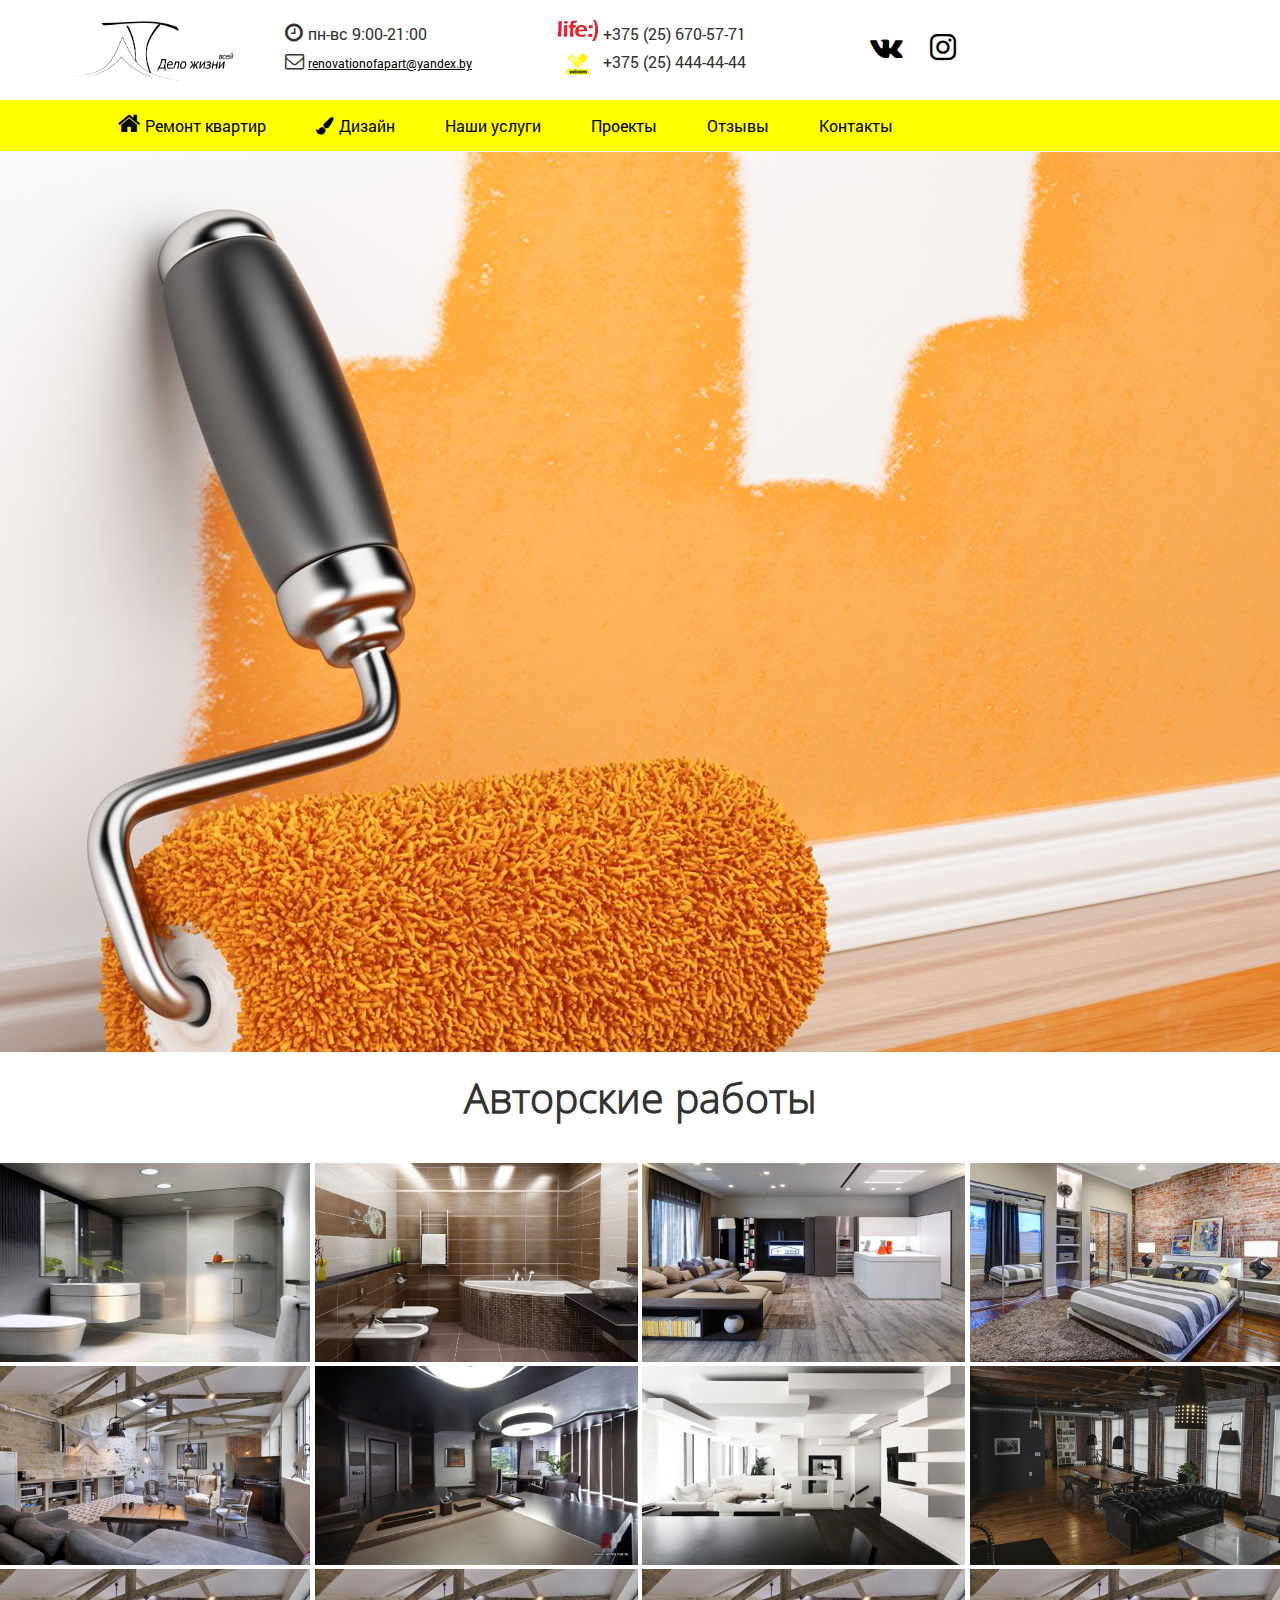
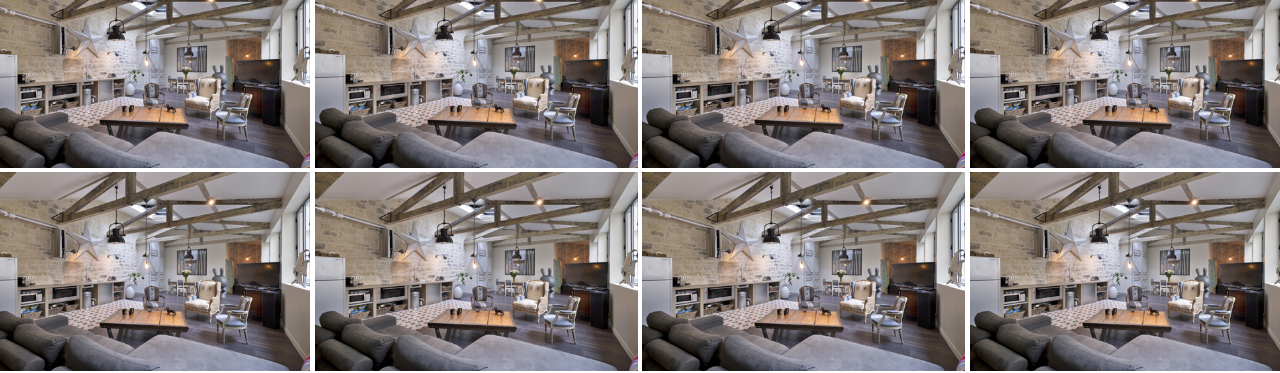
==== design.html @ 2181d7e5 "verst three" ====
<!DOCTYPE html>
<html lang="ru">

<head>

	<meta charset="utf-8">

	<title>Дизайн квартир</title>
	<meta name="description" content="">

	<meta http-equiv="X-UA-Compatible" content="IE=edge">
	<meta name="viewport" content="width=device-width, initial-scale=1, maximum-scale=1">

	<meta property="og:image" content="path/to/image.jpg">
	<link rel="shortcut icon" href="img/favicon/favi.ico" type="image/x-icon">
	<link rel="apple-touch-icon" href="img/favicon/favi-57x57.png">
	<link rel="apple-touch-icon" sizes="72x72" href="img/favicon/favi-72x72.png">
	<link rel="apple-touch-icon" sizes="114x114" href="img/favicon/favi-114x114.png">

	
	<link rel="stylesheet" href="css/main.min.css">

	<!-- Chrome, Firefox OS and Opera -->
	<meta name="theme-color" content="#000">
	<!-- Windows Phone -->
	<meta name="msapplication-navbutton-color" content="#000">
	<!-- iOS Safari -->
	<meta name="apple-mobile-web-app-status-bar-style" content="#000">

</head>

<body class="ishome">

<header class="main-head">
<div class="container">
	<div class="row">
		<div class="inf-line clearfix">
			<div class="col-md-2 col-sm-3 col-xs-4">
				<a href="/" class="logo"><img src="img/logo/Logo_new.png" alt="Ремонт квартир"></a>
			</div>
			<div class="col-md-3">
				<div class="commun">

					<p class="pn"><i class="fa fa-clock-o" aria-hidden="true"></i>пн-вс <span>9:00-21:00</span></p>
					<i class="fa fa-envelope-o" aria-hidden="true"></i>
					<a href="mailto:antonprof2411@yandex.ru" target="_blank" class="shed" title="Написать на электронную почту">renovationofapart@yandex.by</a>
				</div>
			</div>
			<div class="col-md-3">
				<div class="contact">
					<div class="plife">
						<i class="lifenumber"></i>+375 (25) 670-57-71
						<i class="velnumb"></i>+375 (25) 444-44-44
					</div>
					</div>
				</div>
				<div class="col-md-4">
					<div class="social">
					<!--Иконки или виджеты добавить-->
					<a href="https://vk.com/club159273210" rel="nofollow" target="_blank">
						<i class="fa fa-vk" aria-hidden="true"></i>
					</a>
					<a href="https://www.instagram.com/minsk_proekt_news/" rel="nofollow" target="_blank">
						<i class="fa fa-instagram" aria-hidden="true"></i>
					</a>
					
					</div>
				</div>
			</div>
		</div>
	</div>
	<div class="row">
		<div class="col-md-12 col-sm-4">
			<a href="#" class="toggle-mnu hidden-lg"><span></span></a>
			<nav class="main-mnu hidden-md hidden-sm hidden-xs">
				<ul>
					<li class="active"><a href="index.html"><i class="fa fa-home" aria-hidden="true"></i>Ремонт квартир</a></li>
					<li><a href="/"><i class="fa fa-paint-brush" aria-hidden="true"></i>Дизайн</a></li>
					<li><a href="#">Наши услуги</a></li>
					<li><a href="#">Проекты</a></li>
					<li><a href="#">Отзывы</a></li>
					<li><a href="#">Контакты</a></li>
				</ul>
			</nav>
		</div>
		<div class="row">
		<div class="col-xs-12">
			<nav class="main-mnu hidden-mnu hidden-lg clearfix">
				<ul>
					<li class="active"><a href="/"><i class="fa fa-home" aria-hidden="true"></i>Ремонт квартир</a></li>
					<li><a href="#">Дизайн</a></li>
					<li><a href="#">Наши услуги</a></li>
					<li><a href="#">Проекты</a></li>
					<li><a href="#">Отзывы</a></li>
					<li><a href="#">Контакты</a></li>
				</ul>
			</nav>
		</div>
		</div>
		
	</div>
	<div class="row">
		<div class="col-xs-12">
			<div class="bg-fon-design">

			</div>
		</div>
	</div>
	



<section class="s-works">
	
	<div class="container-fluid">
		<div class="row">
			<div class="col-sm-12">
				<h1>Авторские работы</h1>
			</div>
			
			<div class="portfolio-design portfolio clearfix">
				
				<div class="col-lg-3 col-md-3 col-sm-6">
					
					<a href="img/works/modern4.png" class="portfolio-item" title="Интересное решение для ванной комнаты">
						
						<img class="img-responsive portfolio-img" src="img/works/modern-bath.png" alt="123">
						<div class="portfolio-item-content">
							<i class="fa fa-search-plus"></i>
							<h3>Интересное решение</h3>
						</div>
					</a>
				</div>
				<div class="col-lg-3 col-md-3 col-sm-6">
					
					<a href="img/works/remont_vannoi_norespi.png" class="portfolio-item">
						
						<img class="img-responsive portfolio-img" src="img/works/remont_vannoi_komnati.png" alt="123">
						<div class="portfolio-item-content">
							<i class="fa fa-search-plus"></i>
							<h3>Интересное решение</h3>
						</div>
					</a>
				</div>
				<div class="col-lg-3 col-md-3 col-sm-6">
					
					<a href="img/works/remont_komn_noresp.png" class="portfolio-item">
						
						<img class="img-responsive portfolio-img" src="img/works/remont_komn.png" alt="123">
						<div class="portfolio-item-content">
							<i class="fa fa-search-plus"></i>
							<h3>Интересное решение</h3>
						</div>
					</a>
				</div>
				<div class="col-lg-3 col-md-3 col-sm-6">
					
					<a href="img/works/modern-bedroom_noresp.png" class="portfolio-item">
						
						<img class="img-responsive portfolio-img" src="img/works/modern-bedroom.png" alt="123">
						<div class="portfolio-item-content">
							<i class="fa fa-search-plus"></i>
							<h3>Интересное решение</h3>
						</div>
					</a>
				</div>
				<div class="col-lg-3 col-md-3 col-sm-4">
					
					<a href="img/works/paris_loft_19_noresp.png" class="portfolio-item">
						
						<img class="img-responsive portfolio-img" src="img/works/paris_loft_19.png" alt="123">
						<div class="portfolio-item-content">
							<i class="fa fa-search-plus"></i>
							<h3>Интересное решение</h3>
						</div>
					</a>
				</div>
				<div class="col-lg-3 col-md-3 col-sm-4">
					
					<a href="img/works/13659704002499_w800h500_noresp.png" class="portfolio-item">
						
						<img class="img-responsive portfolio-img" src="img/works/13659704002499_w800h500.png" alt="123">
						<div class="portfolio-item-content">
							<i class="fa fa-search-plus"></i>
							<h3>Интересное решение</h3>
						</div>
					</a>
				</div>
				<div class="col-lg-3 col-md-3 col-sm-4">
					
					<a href="img/works/cvet-v-interere-18_noresp.png" class="portfolio-item">
						
						<img class="img-responsive portfolio-img" src="img/works/cvet-v-interere-18.png" alt="123">
						<div class="portfolio-item-content">
							<i class="fa fa-search-plus"></i>
							<h3>Интересное решение</h3>
						</div>
					</a>
				</div>
				<div class="col-lg-3 col-md-3 col-sm-4">
					
					<a href="img/works/tumblr_nlrlqjEb1t1uqgbzzo1_1280.png" class="portfolio-item">
						
						<img class="img-responsive portfolio-img" src="img/works/tumblr_nlrlqjEb1t1uqgbzzo1_1280_resp.png" alt="123">
						<div class="portfolio-item-content">
							<i class="fa fa-search-plus"></i>
							<h3>Интересное решение</h3>
						</div>
					</a>
				</div>
				<div class="col-lg-3 col-md-3 col-sm-4">
					
					<a href="img/works/PzCjIq1QKOI_noresp.png" class="portfolio-item">
						
						<img class="img-responsive portfolio-img" src="img/works/paris_loft_19.png" alt="123">
						<div class="portfolio-item-content">
							<i class="fa fa-search-plus"></i>
							<h3>Интересное решение</h3>
						</div>
					</a>
				</div>
				<div class="col-lg-3 col-md-3 col-sm-4">
					
					<a href="img/works/PzCjIq1QKOI_noresp.png" class="portfolio-item">
						
						<img class="img-responsive portfolio-img" src="img/works/paris_loft_19.png" alt="123">
						<div class="portfolio-item-content">
							<i class="fa fa-search-plus"></i>
							<h3>Интересное решение</h3>
						</div>
					</a>
				</div>
				<div class="col-lg-3 col-md-3 col-sm-4">
					
					<a href="img/works/PzCjIq1QKOI_noresp.png" class="portfolio-item">
						
						<img class="img-responsive portfolio-img" src="img/works/paris_loft_19.png" alt="123">
						<div class="portfolio-item-content">
							<i class="fa fa-search-plus"></i>
							<h3>Интересное решение</h3>
						</div>
					</a>
				</div>
				<div class="col-lg-3 col-md-3 col-sm-4">
					
					<a href="img/works/PzCjIq1QKOI_noresp.png" class="portfolio-item">
						
						<img class="img-responsive portfolio-img" src="img/works/paris_loft_19.png" alt="123">
						<div class="portfolio-item-content">
							<i class="fa fa-search-plus"></i>
							<h3>Интересное решение</h3>
						</div>
					</a>
				</div>
				<div class="col-lg-3 col-md-3 col-sm-4">
					
					<a href="img/works/PzCjIq1QKOI_noresp.png" class="portfolio-item">
						
						<img class="img-responsive portfolio-img" src="img/works/paris_loft_19.png" alt="123">
						<div class="portfolio-item-content">
							<i class="fa fa-search-plus"></i>
							<h3>Интересное решение</h3>
						</div>
					</a>
				</div>
				<div class="col-lg-3 col-md-3 col-sm-4">
					
					<a href="img/works/PzCjIq1QKOI_noresp.png" class="portfolio-item">
						
						<img class="img-responsive portfolio-img" src="img/works/paris_loft_19.png" alt="123">
						<div class="portfolio-item-content">
							<i class="fa fa-search-plus"></i>
							<h3>Интересное решение</h3>
						</div>
					</a>
				</div>
				<div class="col-lg-3 col-md-3 col-sm-4">
					
					<a href="img/works/PzCjIq1QKOI_noresp.png" class="portfolio-item">
						
						<img class="img-responsive portfolio-img" src="img/works/paris_loft_19.png" alt="123">
						<div class="portfolio-item-content">
							<i class="fa fa-search-plus"></i>
							<h3>Интересное решение</h3>
						</div>
					</a>
				</div>
				<div class="col-lg-3 col-md-3 col-sm-4">
					
					<a href="img/works/PzCjIq1QKOI_noresp.png" class="portfolio-item">
						
						<img class="img-responsive portfolio-img" src="img/works/paris_loft_19.png" alt="123">
						<div class="portfolio-item-content">
							<i class="fa fa-search-plus"></i>
							<h3>Интересное решение</h3>
						</div>
					</a>
				</div>

			</div>

			

		</div>
	</div>
</section>





<script src="js/scripts.min.js"></script>

</body>
</html>
---- css/main.min.css ----
@font-face{font-family:robotoReqular;font-style:normal;font-weight:400;src:url(../fonts/RobotoRegular/RobotoRegular.eot?#iefix) format("embedded-opentype"),url(../fonts/RobotoRegular/RobotoRegular.woff) format("woff"),url(../fonts/RobotoRegular/RobotoRegular.ttf) format("truetype")}@font-face{font-family:roboto;font-style:normal;font-weight:700;src:url(../fonts/RobotoBold/RobotoBold.eot?#iefix) format("embedded-opentype"),url(../fonts/RobotoBold/RobotoBold.woff) format("woff"),url(../fonts/RobotoBold/RobotoBold.ttf) format("truetype")}@font-face{font-family:Exo2Bold;font-style:normal;font-weight:400;src:url(../fonts/Exo2Bold/Exo2Bold.eot?#iefix) format("embedded-opentype"),url(../fonts/Exo2Bold/Exo2Bold.woff) format("woff"),url(../fonts/Exo2Bold/Exo2Bold.ttf) format("truetype")}@font-face{font-family:OpenSansBold;font-style:normal;font-weight:400;src:url(../fonts/OpenSansBold/OpenSansBold.eot?#iefix) format("embedded-opentype"),url(../fonts/OpenSansBold/OpenSansBold.woff) format("woff"),url(../fonts/OpenSansBold/OpenSansBold.ttf) format("truetype")}@font-face{font-family:OpenSansLight;font-style:normal;font-weight:400;src:url(../fonts/OpenSansLight/OpenSansLight.eot?#iefix) format("embedded-opentype"),url(../fonts/OpenSansLight/OpenSansLight.woff) format("woff"),url(../fonts/OpenSansLight/OpenSansLight.ttf) format("truetype")}@font-face{font-family:OpenSansRegular;font-style:normal;font-weight:400;src:url(../fonts/OpenSansRegular/OpenSansRegular.eot?#iefix) format("embedded-opentype"),url(../fonts/OpenSansRegular/OpenSansRegular.woff) format("woff"),url(../fonts/OpenSansRegular/OpenSansRegular.ttf) format("truetype")}@font-face{font-family:OpenSansSemiBold;font-style:normal;font-weight:400;src:url(../fonts/OpenSansSemiBold/OpenSansSemiBold.eot?#iefix) format("embedded-opentype"),url(../fonts/OpenSansSemiBold/OpenSansSemiBold.woff) format("woff"),url(../fonts/OpenSansSemiBold/OpenSansSemiBold.ttf) format("truetype")}@font-face{font-family:fontawesome;font-style:normal;font-weight:400;src:url(../fonts/fontawesome/fontawesome-webfont.eot?#iefix) format("embedded-opentype"),url(../fonts/fontawesome/fontawesome-webfont.woff2) format("woff2"),url(../fonts/fontawesome/fontawesome-webfont.woff) format("woff"),url(../fonts/fontawesome/fontawesome-webfont.ttf) format("truetype"),url(../fonts/fontawesome/fontawesome-webfont.svg#fontawesome) format("svg")}html{font-family:sans-serif;-ms-text-size-adjust:100%;-webkit-text-size-adjust:100%}body{margin:0}article,aside,details,figcaption,figure,footer,header,hgroup,main,menu,nav,section,summary{display:block}audio,canvas,progress,video{display:inline-block;vertical-align:baseline}audio:not([controls]){display:none;height:0}[hidden],template{display:none}a{background-color:transparent}a:active,a:hover{outline:0}abbr[title]{border-bottom:1px dotted}b,strong{font-weight:700}dfn{font-style:italic}h1{font-size:2em;margin:.67em 0}mark{background:#ff0;color:#000}small{font-size:80%}sub,sup{font-size:75%;line-height:0;position:relative;vertical-align:baseline}sup{top:-.5em}sub{bottom:-.25em}img{border:0}svg:not(:root){overflow:hidden}figure{margin:1em 40px}hr{-webkit-box-sizing:content-box;box-sizing:content-box;height:0}pre{overflow:auto}code,kbd,pre,samp{font-family:monospace,monospace;font-size:1em}button,input,optgroup,select,textarea{color:inherit;font:inherit;margin:0}button{overflow:visible}button,select{text-transform:none}button,html input[type=button],input[type=reset],input[type=submit]{-webkit-appearance:button;cursor:pointer}button[disabled],html input[disabled]{cursor:default}button::-moz-focus-inner,input::-moz-focus-inner{border:0;padding:0}input{line-height:normal}input[type=checkbox],input[type=radio]{-webkit-box-sizing:border-box;box-sizing:border-box;padding:0}input[type=number]::-webkit-inner-spin-button,input[type=number]::-webkit-outer-spin-button{height:auto}input[type=search]{-webkit-appearance:textfield;-webkit-box-sizing:content-box;box-sizing:content-box}input[type=search]::-webkit-search-cancel-button,input[type=search]::-webkit-search-decoration{-webkit-appearance:none}fieldset{border:1px solid silver;margin:0 2px;padding:.35em .625em .75em}legend{border:0;padding:0}textarea{overflow:auto}optgroup{font-weight:700}table{border-collapse:collapse;border-spacing:0}td,th{padding:0}*{-webkit-box-sizing:border-box;box-sizing:border-box}:after,:before{-webkit-box-sizing:border-box;box-sizing:border-box}html{font-size:10px;-webkit-tap-highlight-color:transparent}body{font-family:"Helvetica Neue",Helvetica,Arial,sans-serif;font-size:14px;line-height:1.42857143;color:#333;background-color:#fff}button,input,select,textarea{font-family:inherit;font-size:inherit;line-height:inherit}a{color:#337ab7;text-decoration:none}a:focus,a:hover{color:#23527c;text-decoration:underline}a:focus{outline:5px auto -webkit-focus-ring-color;outline-offset:-2px}figure{margin:0}img{vertical-align:middle}.img-responsive{display:block;max-width:100%;height:auto}.img-rounded{-webkit-border-radius:6px;border-radius:6px}.img-thumbnail{padding:4px;line-height:1.42857143;background-color:#fff;border:1px solid #ddd;-webkit-border-radius:4px;border-radius:4px;-webkit-transition:all .2s ease-in-out;-o-transition:all .2s ease-in-out;transition:all .2s ease-in-out;display:inline-block;max-width:100%;height:auto}.img-circle{-webkit-border-radius:50%;border-radius:50%}hr{margin-top:20px;margin-bottom:20px;border:0;border-top:1px solid #eee}.sr-only{position:absolute;width:1px;height:1px;margin:-1px;padding:0;overflow:hidden;clip:rect(0,0,0,0);border:0}.sr-only-focusable:active,.sr-only-focusable:focus{position:static;width:auto;height:auto;margin:0;overflow:visible;clip:auto}[role=button]{cursor:pointer}.container{margin-right:auto;margin-left:auto;padding-left:15px;padding-right:15px}@media (min-width:768px){.container{width:750px}}@media (min-width:992px){.container{width:970px}}@media (min-width:1200px){.container{width:1170px}}.container-fluid{margin-right:auto;margin-left:auto;padding-left:15px;padding-right:15px}.row{margin-left:-15px;margin-right:-15px}.col-lg-1,.col-lg-10,.col-lg-11,.col-lg-12,.col-lg-2,.col-lg-3,.col-lg-4,.col-lg-5,.col-lg-6,.col-lg-7,.col-lg-8,.col-lg-9,.col-md-1,.col-md-10,.col-md-11,.col-md-12,.col-md-2,.col-md-3,.col-md-4,.col-md-5,.col-md-6,.col-md-7,.col-md-8,.col-md-9,.col-sm-1,.col-sm-10,.col-sm-11,.col-sm-12,.col-sm-2,.col-sm-3,.col-sm-4,.col-sm-5,.col-sm-6,.col-sm-7,.col-sm-8,.col-sm-9,.col-xs-1,.col-xs-10,.col-xs-11,.col-xs-12,.col-xs-2,.col-xs-3,.col-xs-4,.col-xs-5,.col-xs-6,.col-xs-7,.col-xs-8,.col-xs-9{position:relative;min-height:1px;padding-left:15px;padding-right:15px}.col-xs-1,.col-xs-10,.col-xs-11,.col-xs-12,.col-xs-2,.col-xs-3,.col-xs-4,.col-xs-5,.col-xs-6,.col-xs-7,.col-xs-8,.col-xs-9{float:left}.col-xs-12{width:100%}.col-xs-11{width:91.66666667%}.col-xs-10{width:83.33333333%}.col-xs-9{width:75%}.col-xs-8{width:66.66666667%}.col-xs-7{width:58.33333333%}.col-xs-6{width:50%}.col-xs-5{width:41.66666667%}.col-xs-4{width:33.33333333%}.col-xs-3{width:25%}.col-xs-2{width:16.66666667%}.col-xs-1{width:8.33333333%}.col-xs-pull-12{right:100%}.col-xs-pull-11{right:91.66666667%}.col-xs-pull-10{right:83.33333333%}.col-xs-pull-9{right:75%}.col-xs-pull-8{right:66.66666667%}.col-xs-pull-7{right:58.33333333%}.col-xs-pull-6{right:50%}.col-xs-pull-5{right:41.66666667%}.col-xs-pull-4{right:33.33333333%}.col-xs-pull-3{right:25%}.col-xs-pull-2{right:16.66666667%}.col-xs-pull-1{right:8.33333333%}.col-xs-pull-0{right:auto}.col-xs-push-12{left:100%}.col-xs-push-11{left:91.66666667%}.col-xs-push-10{left:83.33333333%}.col-xs-push-9{left:75%}.col-xs-push-8{left:66.66666667%}.col-xs-push-7{left:58.33333333%}.col-xs-push-6{left:50%}.col-xs-push-5{left:41.66666667%}.col-xs-push-4{left:33.33333333%}.col-xs-push-3{left:25%}.col-xs-push-2{left:16.66666667%}.col-xs-push-1{left:8.33333333%}.col-xs-push-0{left:auto}.col-xs-offset-12{margin-left:100%}.col-xs-offset-11{margin-left:91.66666667%}.col-xs-offset-10{margin-left:83.33333333%}.col-xs-offset-9{margin-left:75%}.col-xs-offset-8{margin-left:66.66666667%}.col-xs-offset-7{margin-left:58.33333333%}.col-xs-offset-6{margin-left:50%}.col-xs-offset-5{margin-left:41.66666667%}.col-xs-offset-4{margin-left:33.33333333%}.col-xs-offset-3{margin-left:25%}.col-xs-offset-2{margin-left:16.66666667%}.col-xs-offset-1{margin-left:8.33333333%}.col-xs-offset-0{margin-left:0}@media (min-width:768px){.col-sm-1,.col-sm-10,.col-sm-11,.col-sm-12,.col-sm-2,.col-sm-3,.col-sm-4,.col-sm-5,.col-sm-6,.col-sm-7,.col-sm-8,.col-sm-9{float:left}.col-sm-12{width:100%}.col-sm-11{width:91.66666667%}.col-sm-10{width:83.33333333%}.col-sm-9{width:75%}.col-sm-8{width:66.66666667%}.col-sm-7{width:58.33333333%}.col-sm-6{width:50%}.col-sm-5{width:41.66666667%}.col-sm-4{width:33.33333333%}.col-sm-3{width:25%}.col-sm-2{width:16.66666667%}.col-sm-1{width:8.33333333%}.col-sm-pull-12{right:100%}.col-sm-pull-11{right:91.66666667%}.col-sm-pull-10{right:83.33333333%}.col-sm-pull-9{right:75%}.col-sm-pull-8{right:66.66666667%}.col-sm-pull-7{right:58.33333333%}.col-sm-pull-6{right:50%}.col-sm-pull-5{right:41.66666667%}.col-sm-pull-4{right:33.33333333%}.col-sm-pull-3{right:25%}.col-sm-pull-2{right:16.66666667%}.col-sm-pull-1{right:8.33333333%}.col-sm-pull-0{right:auto}.col-sm-push-12{left:100%}.col-sm-push-11{left:91.66666667%}.col-sm-push-10{left:83.33333333%}.col-sm-push-9{left:75%}.col-sm-push-8{left:66.66666667%}.col-sm-push-7{left:58.33333333%}.col-sm-push-6{left:50%}.col-sm-push-5{left:41.66666667%}.col-sm-push-4{left:33.33333333%}.col-sm-push-3{left:25%}.col-sm-push-2{left:16.66666667%}.col-sm-push-1{left:8.33333333%}.col-sm-push-0{left:auto}.col-sm-offset-12{margin-left:100%}.col-sm-offset-11{margin-left:91.66666667%}.col-sm-offset-10{margin-left:83.33333333%}.col-sm-offset-9{margin-left:75%}.col-sm-offset-8{margin-left:66.66666667%}.col-sm-offset-7{margin-left:58.33333333%}.col-sm-offset-6{margin-left:50%}.col-sm-offset-5{margin-left:41.66666667%}.col-sm-offset-4{margin-left:33.33333333%}.col-sm-offset-3{margin-left:25%}.col-sm-offset-2{margin-left:16.66666667%}.col-sm-offset-1{margin-left:8.33333333%}.col-sm-offset-0{margin-left:0}}@media (min-width:992px){.col-md-1,.col-md-10,.col-md-11,.col-md-12,.col-md-2,.col-md-3,.col-md-4,.col-md-5,.col-md-6,.col-md-7,.col-md-8,.col-md-9{float:left}.col-md-12{width:100%}.col-md-11{width:91.66666667%}.col-md-10{width:83.33333333%}.col-md-9{width:75%}.col-md-8{width:66.66666667%}.col-md-7{width:58.33333333%}.col-md-6{width:50%}.col-md-5{width:41.66666667%}.col-md-4{width:33.33333333%}.col-md-3{width:25%}.col-md-2{width:16.66666667%}.col-md-1{width:8.33333333%}.col-md-pull-12{right:100%}.col-md-pull-11{right:91.66666667%}.col-md-pull-10{right:83.33333333%}.col-md-pull-9{right:75%}.col-md-pull-8{right:66.66666667%}.col-md-pull-7{right:58.33333333%}.col-md-pull-6{right:50%}.col-md-pull-5{right:41.66666667%}.col-md-pull-4{right:33.33333333%}.col-md-pull-3{right:25%}.col-md-pull-2{right:16.66666667%}.col-md-pull-1{right:8.33333333%}.col-md-pull-0{right:auto}.col-md-push-12{left:100%}.col-md-push-11{left:91.66666667%}.col-md-push-10{left:83.33333333%}.col-md-push-9{left:75%}.col-md-push-8{left:66.66666667%}.col-md-push-7{left:58.33333333%}.col-md-push-6{left:50%}.col-md-push-5{left:41.66666667%}.col-md-push-4{left:33.33333333%}.col-md-push-3{left:25%}.col-md-push-2{left:16.66666667%}.col-md-push-1{left:8.33333333%}.col-md-push-0{left:auto}.col-md-offset-12{margin-left:100%}.col-md-offset-11{margin-left:91.66666667%}.col-md-offset-10{margin-left:83.33333333%}.col-md-offset-9{margin-left:75%}.col-md-offset-8{margin-left:66.66666667%}.col-md-offset-7{margin-left:58.33333333%}.col-md-offset-6{margin-left:50%}.col-md-offset-5{margin-left:41.66666667%}.col-md-offset-4{margin-left:33.33333333%}.col-md-offset-3{margin-left:25%}.col-md-offset-2{margin-left:16.66666667%}.col-md-offset-1{margin-left:8.33333333%}.col-md-offset-0{margin-left:0}}@media (min-width:1200px){.col-lg-1,.col-lg-10,.col-lg-11,.col-lg-12,.col-lg-2,.col-lg-3,.col-lg-4,.col-lg-5,.col-lg-6,.col-lg-7,.col-lg-8,.col-lg-9{float:left}.col-lg-12{width:100%}.col-lg-11{width:91.66666667%}.col-lg-10{width:83.33333333%}.col-lg-9{width:75%}.col-lg-8{width:66.66666667%}.col-lg-7{width:58.33333333%}.col-lg-6{width:50%}.col-lg-5{width:41.66666667%}.col-lg-4{width:33.33333333%}.col-lg-3{width:25%}.col-lg-2{width:16.66666667%}.col-lg-1{width:8.33333333%}.col-lg-pull-12{right:100%}.col-lg-pull-11{right:91.66666667%}.col-lg-pull-10{right:83.33333333%}.col-lg-pull-9{right:75%}.col-lg-pull-8{right:66.66666667%}.col-lg-pull-7{right:58.33333333%}.col-lg-pull-6{right:50%}.col-lg-pull-5{right:41.66666667%}.col-lg-pull-4{right:33.33333333%}.col-lg-pull-3{right:25%}.col-lg-pull-2{right:16.66666667%}.col-lg-pull-1{right:8.33333333%}.col-lg-pull-0{right:auto}.col-lg-push-12{left:100%}.col-lg-push-11{left:91.66666667%}.col-lg-push-10{left:83.33333333%}.col-lg-push-9{left:75%}.col-lg-push-8{left:66.66666667%}.col-lg-push-7{left:58.33333333%}.col-lg-push-6{left:50%}.col-lg-push-5{left:41.66666667%}.col-lg-push-4{left:33.33333333%}.col-lg-push-3{left:25%}.col-lg-push-2{left:16.66666667%}.col-lg-push-1{left:8.33333333%}.col-lg-push-0{left:auto}.col-lg-offset-12{margin-left:100%}.col-lg-offset-11{margin-left:91.66666667%}.col-lg-offset-10{margin-left:83.33333333%}.col-lg-offset-9{margin-left:75%}.col-lg-offset-8{margin-left:66.66666667%}.col-lg-offset-7{margin-left:58.33333333%}.col-lg-offset-6{margin-left:50%}.col-lg-offset-5{margin-left:41.66666667%}.col-lg-offset-4{margin-left:33.33333333%}.col-lg-offset-3{margin-left:25%}.col-lg-offset-2{margin-left:16.66666667%}.col-lg-offset-1{margin-left:8.33333333%}.col-lg-offset-0{margin-left:0}}.clearfix:after,.clearfix:before,.container-fluid:after,.container-fluid:before,.container:after,.container:before,.row:after,.row:before{content:" ";display:table}.clearfix:after,.container-fluid:after,.container:after,.row:after{clear:both}.center-block{display:block;margin-left:auto;margin-right:auto}.pull-right{float:right!important}.pull-left{float:left!important}.hide{display:none!important}.show{display:block!important}.invisible{visibility:hidden}.text-hide{font:0/0 a;color:transparent;text-shadow:none;background-color:transparent;border:0}.hidden{display:none!important}.affix{position:fixed}@-ms-viewport{width:device-width}.visible-lg,.visible-md,.visible-sm,.visible-xs{display:none!important}.visible-lg-block,.visible-lg-inline,.visible-lg-inline-block,.visible-md-block,.visible-md-inline,.visible-md-inline-block,.visible-sm-block,.visible-sm-inline,.visible-sm-inline-block,.visible-xs-block,.visible-xs-inline,.visible-xs-inline-block{display:none!important}@media (max-width:767px){.visible-xs{display:block!important}table.visible-xs{display:table!important}tr.visible-xs{display:table-row!important}td.visible-xs,th.visible-xs{display:table-cell!important}}@media (max-width:767px){.visible-xs-block{display:block!important}}@media (max-width:767px){.visible-xs-inline{display:inline!important}}@media (max-width:767px){.visible-xs-inline-block{display:inline-block!important}}@media (min-width:768px) and (max-width:991px){.visible-sm{display:block!important}table.visible-sm{display:table!important}tr.visible-sm{display:table-row!important}td.visible-sm,th.visible-sm{display:table-cell!important}}@media (min-width:768px) and (max-width:991px){.visible-sm-block{display:block!important}}@media (min-width:768px) and (max-width:991px){.visible-sm-inline{display:inline!important}}@media (min-width:768px) and (max-width:991px){.visible-sm-inline-block{display:inline-block!important}}@media (min-width:992px) and (max-width:1199px){.visible-md{display:block!important}table.visible-md{display:table!important}tr.visible-md{display:table-row!important}td.visible-md,th.visible-md{display:table-cell!important}}@media (min-width:992px) and (max-width:1199px){.visible-md-block{display:block!important}}@media (min-width:992px) and (max-width:1199px){.visible-md-inline{display:inline!important}}@media (min-width:992px) and (max-width:1199px){.visible-md-inline-block{display:inline-block!important}}@media (min-width:1200px){.visible-lg{display:block!important}table.visible-lg{display:table!important}tr.visible-lg{display:table-row!important}td.visible-lg,th.visible-lg{display:table-cell!important}}@media (min-width:1200px){.visible-lg-block{display:block!important}}@media (min-width:1200px){.visible-lg-inline{display:inline!important}}@media (min-width:1200px){.visible-lg-inline-block{display:inline-block!important}}@media (max-width:767px){.hidden-xs{display:none!important}}@media (min-width:768px) and (max-width:991px){.hidden-sm{display:none!important}}@media (min-width:992px) and (max-width:1199px){.hidden-md{display:none!important}}@media (min-width:1200px){.hidden-lg{display:none!important}}.visible-print{display:none!important}@media print{.visible-print{display:block!important}table.visible-print{display:table!important}tr.visible-print{display:table-row!important}td.visible-print,th.visible-print{display:table-cell!important}}.visible-print-block{display:none!important}@media print{.visible-print-block{display:block!important}}.visible-print-inline{display:none!important}@media print{.visible-print-inline{display:inline!important}}.visible-print-inline-block{display:none!important}@media print{.visible-print-inline-block{display:inline-block!important}}@media print{.hidden-print{display:none!important}}@font-face{font-family:FontAwesome;src:url(/fonts/fontawesome/fontawesome-webfont.eot?v=4.7.0);src:url(/fonts/fontawesome/fontawesome-webfont.eot?#iefix&v=4.7.0) format("embedded-opentype"),url(/fonts/fontawesome/fontawesome-webfont.woff2?v=4.7.0) format("woff2"),url(/fonts/fontawesome/fontawesome-webfont.woff?v=4.7.0) format("woff"),url(/fonts/fontawesome/fontawesome-webfont.ttf?v=4.7.0) format("truetype"),url(/fonts/fontawesome/fontawesome-webfont.svg?v=4.7.0#fontawesomeregular) format("svg");font-weight:400;font-style:normal}.fa{display:inline-block;font:normal normal normal 14px/1 FontAwesome;font-size:inherit;text-rendering:auto;-webkit-font-smoothing:antialiased;-moz-osx-font-smoothing:grayscale}.fa-lg{font-size:1.33333333em;line-height:.75em;vertical-align:-15%}.fa-2x{font-size:2em}.fa-3x{font-size:3em}.fa-4x{font-size:4em}.fa-5x{font-size:5em}.fa-fw{width:1.28571429em;text-align:center}.fa-ul{padding-left:0;margin-left:2.14285714em;list-style-type:none}.fa-ul>li{position:relative}.fa-li{position:absolute;left:-2.14285714em;width:2.14285714em;top:.14285714em;text-align:center}.fa-li.fa-lg{left:-1.85714286em}.fa-border{padding:.2em .25em .15em;border:solid .08em #eee;-webkit-border-radius:.1em;border-radius:.1em}.fa-pull-left{float:left}.fa-pull-right{float:right}.fa.fa-pull-left{margin-right:.3em}.fa.fa-pull-right{margin-left:.3em}.pull-right{float:right}.pull-left{float:left}.fa.pull-left{margin-right:.3em}.fa.pull-right{margin-left:.3em}.fa-spin{-webkit-animation:fa-spin 2s infinite linear;animation:fa-spin 2s infinite linear}.fa-pulse{-webkit-animation:fa-spin 1s infinite steps(8);animation:fa-spin 1s infinite steps(8)}@-webkit-keyframes fa-spin{0%{-webkit-transform:rotate(0);transform:rotate(0)}100%{-webkit-transform:rotate(359deg);transform:rotate(359deg)}}@keyframes fa-spin{0%{-webkit-transform:rotate(0);transform:rotate(0)}100%{-webkit-transform:rotate(359deg);transform:rotate(359deg)}}.fa-rotate-90{-webkit-transform:rotate(90deg);-ms-transform:rotate(90deg);transform:rotate(90deg)}.fa-rotate-180{-webkit-transform:rotate(180deg);-ms-transform:rotate(180deg);transform:rotate(180deg)}.fa-rotate-270{-webkit-transform:rotate(270deg);-ms-transform:rotate(270deg);transform:rotate(270deg)}.fa-flip-horizontal{-webkit-transform:scale(-1,1);-ms-transform:scale(-1,1);transform:scale(-1,1)}.fa-flip-vertical{-webkit-transform:scale(1,-1);-ms-transform:scale(1,-1);transform:scale(1,-1)}:root .fa-flip-horizontal,:root .fa-flip-vertical,:root .fa-rotate-180,:root .fa-rotate-270,:root .fa-rotate-90{-webkit-filter:none;filter:none}.fa-stack{position:relative;display:inline-block;width:2em;height:2em;line-height:2em;vertical-align:middle}.fa-stack-1x,.fa-stack-2x{position:absolute;left:0;width:100%;text-align:center}.fa-stack-1x{line-height:inherit}.fa-stack-2x{font-size:2em}.fa-inverse{color:#fff}.fa-glass:before{content:"\f000"}.fa-music:before{content:"\f001"}.fa-search:before{content:"\f002"}.fa-envelope-o:before{content:"\f003"}.fa-heart:before{content:"\f004"}.fa-star:before{content:"\f005"}.fa-star-o:before{content:"\f006"}.fa-user:before{content:"\f007"}.fa-film:before{content:"\f008"}.fa-th-large:before{content:"\f009"}.fa-th:before{content:"\f00a"}.fa-th-list:before{content:"\f00b"}.fa-check:before{content:"\f00c"}.fa-close:before,.fa-remove:before,.fa-times:before{content:"\f00d"}.fa-search-plus:before{content:"\f00e"}.fa-search-minus:before{content:"\f010"}.fa-power-off:before{content:"\f011"}.fa-signal:before{content:"\f012"}.fa-cog:before,.fa-gear:before{content:"\f013"}.fa-trash-o:before{content:"\f014"}.fa-home:before{content:"\f015"}.fa-file-o:before{content:"\f016"}.fa-clock-o:before{content:"\f017"}.fa-road:before{content:"\f018"}.fa-download:before{content:"\f019"}.fa-arrow-circle-o-down:before{content:"\f01a"}.fa-arrow-circle-o-up:before{content:"\f01b"}.fa-inbox:before{content:"\f01c"}.fa-play-circle-o:before{content:"\f01d"}.fa-repeat:before,.fa-rotate-right:before{content:"\f01e"}.fa-refresh:before{content:"\f021"}.fa-list-alt:before{content:"\f022"}.fa-lock:before{content:"\f023"}.fa-flag:before{content:"\f024"}.fa-headphones:before{content:"\f025"}.fa-volume-off:before{content:"\f026"}.fa-volume-down:before{content:"\f027"}.fa-volume-up:before{content:"\f028"}.fa-qrcode:before{content:"\f029"}.fa-barcode:before{content:"\f02a"}.fa-tag:before{content:"\f02b"}.fa-tags:before{content:"\f02c"}.fa-book:before{content:"\f02d"}.fa-bookmark:before{content:"\f02e"}.fa-print:before{content:"\f02f"}.fa-camera:before{content:"\f030"}.fa-font:before{content:"\f031"}.fa-bold:before{content:"\f032"}.fa-italic:before{content:"\f033"}.fa-text-height:before{content:"\f034"}.fa-text-width:before{content:"\f035"}.fa-align-left:before{content:"\f036"}.fa-align-center:before{content:"\f037"}.fa-align-right:before{content:"\f038"}.fa-align-justify:before{content:"\f039"}.fa-list:before{content:"\f03a"}.fa-dedent:before,.fa-outdent:before{content:"\f03b"}.fa-indent:before{content:"\f03c"}.fa-video-camera:before{content:"\f03d"}.fa-image:before,.fa-photo:before,.fa-picture-o:before{content:"\f03e"}.fa-pencil:before{content:"\f040"}.fa-map-marker:before{content:"\f041"}.fa-adjust:before{content:"\f042"}.fa-tint:before{content:"\f043"}.fa-edit:before,.fa-pencil-square-o:before{content:"\f044"}.fa-share-square-o:before{content:"\f045"}.fa-check-square-o:before{content:"\f046"}.fa-arrows:before{content:"\f047"}.fa-step-backward:before{content:"\f048"}.fa-fast-backward:before{content:"\f049"}.fa-backward:before{content:"\f04a"}.fa-play:before{content:"\f04b"}.fa-pause:before{content:"\f04c"}.fa-stop:before{content:"\f04d"}.fa-forward:before{content:"\f04e"}.fa-fast-forward:before{content:"\f050"}.fa-step-forward:before{content:"\f051"}.fa-eject:before{content:"\f052"}.fa-chevron-left:before{content:"\f053"}.fa-chevron-right:before{content:"\f054"}.fa-plus-circle:before{content:"\f055"}.fa-minus-circle:before{content:"\f056"}.fa-times-circle:before{content:"\f057"}.fa-check-circle:before{content:"\f058"}.fa-question-circle:before{content:"\f059"}.fa-info-circle:before{content:"\f05a"}.fa-crosshairs:before{content:"\f05b"}.fa-times-circle-o:before{content:"\f05c"}.fa-check-circle-o:before{content:"\f05d"}.fa-ban:before{content:"\f05e"}.fa-arrow-left:before{content:"\f060"}.fa-arrow-right:before{content:"\f061"}.fa-arrow-up:before{content:"\f062"}.fa-arrow-down:before{content:"\f063"}.fa-mail-forward:before,.fa-share:before{content:"\f064"}.fa-expand:before{content:"\f065"}.fa-compress:before{content:"\f066"}.fa-plus:before{content:"\f067"}.fa-minus:before{content:"\f068"}.fa-asterisk:before{content:"\f069"}.fa-exclamation-circle:before{content:"\f06a"}.fa-gift:before{content:"\f06b"}.fa-leaf:before{content:"\f06c"}.fa-fire:before{content:"\f06d"}.fa-eye:before{content:"\f06e"}.fa-eye-slash:before{content:"\f070"}.fa-exclamation-triangle:before,.fa-warning:before{content:"\f071"}.fa-plane:before{content:"\f072"}.fa-calendar:before{content:"\f073"}.fa-random:before{content:"\f074"}.fa-comment:before{content:"\f075"}.fa-magnet:before{content:"\f076"}.fa-chevron-up:before{content:"\f077"}.fa-chevron-down:before{content:"\f078"}.fa-retweet:before{content:"\f079"}.fa-shopping-cart:before{content:"\f07a"}.fa-folder:before{content:"\f07b"}.fa-folder-open:before{content:"\f07c"}.fa-arrows-v:before{content:"\f07d"}.fa-arrows-h:before{content:"\f07e"}.fa-bar-chart-o:before,.fa-bar-chart:before{content:"\f080"}.fa-twitter-square:before{content:"\f081"}.fa-facebook-square:before{content:"\f082"}.fa-camera-retro:before{content:"\f083"}.fa-key:before{content:"\f084"}.fa-cogs:before,.fa-gears:before{content:"\f085"}.fa-comments:before{content:"\f086"}.fa-thumbs-o-up:before{content:"\f087"}.fa-thumbs-o-down:before{content:"\f088"}.fa-star-half:before{content:"\f089"}.fa-heart-o:before{content:"\f08a"}.fa-sign-out:before{content:"\f08b"}.fa-linkedin-square:before{content:"\f08c"}.fa-thumb-tack:before{content:"\f08d"}.fa-external-link:before{content:"\f08e"}.fa-sign-in:before{content:"\f090"}.fa-trophy:before{content:"\f091"}.fa-github-square:before{content:"\f092"}.fa-upload:before{content:"\f093"}.fa-lemon-o:before{content:"\f094"}.fa-phone:before{content:"\f095"}.fa-square-o:before{content:"\f096"}.fa-bookmark-o:before{content:"\f097"}.fa-phone-square:before{content:"\f098"}.fa-twitter:before{content:"\f099"}.fa-facebook-f:before,.fa-facebook:before{content:"\f09a"}.fa-github:before{content:"\f09b"}.fa-unlock:before{content:"\f09c"}.fa-credit-card:before{content:"\f09d"}.fa-feed:before,.fa-rss:before{content:"\f09e"}.fa-hdd-o:before{content:"\f0a0"}.fa-bullhorn:before{content:"\f0a1"}.fa-bell:before{content:"\f0f3"}.fa-certificate:before{content:"\f0a3"}.fa-hand-o-right:before{content:"\f0a4"}.fa-hand-o-left:before{content:"\f0a5"}.fa-hand-o-up:before{content:"\f0a6"}.fa-hand-o-down:before{content:"\f0a7"}.fa-arrow-circle-left:before{content:"\f0a8"}.fa-arrow-circle-right:before{content:"\f0a9"}.fa-arrow-circle-up:before{content:"\f0aa"}.fa-arrow-circle-down:before{content:"\f0ab"}.fa-globe:before{content:"\f0ac"}.fa-wrench:before{content:"\f0ad"}.fa-tasks:before{content:"\f0ae"}.fa-filter:before{content:"\f0b0"}.fa-briefcase:before{content:"\f0b1"}.fa-arrows-alt:before{content:"\f0b2"}.fa-group:before,.fa-users:before{content:"\f0c0"}.fa-chain:before,.fa-link:before{content:"\f0c1"}.fa-cloud:before{content:"\f0c2"}.fa-flask:before{content:"\f0c3"}.fa-cut:before,.fa-scissors:before{content:"\f0c4"}.fa-copy:before,.fa-files-o:before{content:"\f0c5"}.fa-paperclip:before{content:"\f0c6"}.fa-floppy-o:before,.fa-save:before{content:"\f0c7"}.fa-square:before{content:"\f0c8"}.fa-bars:before,.fa-navicon:before,.fa-reorder:before{content:"\f0c9"}.fa-list-ul:before{content:"\f0ca"}.fa-list-ol:before{content:"\f0cb"}.fa-strikethrough:before{content:"\f0cc"}.fa-underline:before{content:"\f0cd"}.fa-table:before{content:"\f0ce"}.fa-magic:before{content:"\f0d0"}.fa-truck:before{content:"\f0d1"}.fa-pinterest:before{content:"\f0d2"}.fa-pinterest-square:before{content:"\f0d3"}.fa-google-plus-square:before{content:"\f0d4"}.fa-google-plus:before{content:"\f0d5"}.fa-money:before{content:"\f0d6"}.fa-caret-down:before{content:"\f0d7"}.fa-caret-up:before{content:"\f0d8"}.fa-caret-left:before{content:"\f0d9"}.fa-caret-right:before{content:"\f0da"}.fa-columns:before{content:"\f0db"}.fa-sort:before,.fa-unsorted:before{content:"\f0dc"}.fa-sort-desc:before,.fa-sort-down:before{content:"\f0dd"}.fa-sort-asc:before,.fa-sort-up:before{content:"\f0de"}.fa-envelope:before{content:"\f0e0"}.fa-linkedin:before{content:"\f0e1"}.fa-rotate-left:before,.fa-undo:before{content:"\f0e2"}.fa-gavel:before,.fa-legal:before{content:"\f0e3"}.fa-dashboard:before,.fa-tachometer:before{content:"\f0e4"}.fa-comment-o:before{content:"\f0e5"}.fa-comments-o:before{content:"\f0e6"}.fa-bolt:before,.fa-flash:before{content:"\f0e7"}.fa-sitemap:before{content:"\f0e8"}.fa-umbrella:before{content:"\f0e9"}.fa-clipboard:before,.fa-paste:before{content:"\f0ea"}.fa-lightbulb-o:before{content:"\f0eb"}.fa-exchange:before{content:"\f0ec"}.fa-cloud-download:before{content:"\f0ed"}.fa-cloud-upload:before{content:"\f0ee"}.fa-user-md:before{content:"\f0f0"}.fa-stethoscope:before{content:"\f0f1"}.fa-suitcase:before{content:"\f0f2"}.fa-bell-o:before{content:"\f0a2"}.fa-coffee:before{content:"\f0f4"}.fa-cutlery:before{content:"\f0f5"}.fa-file-text-o:before{content:"\f0f6"}.fa-building-o:before{content:"\f0f7"}.fa-hospital-o:before{content:"\f0f8"}.fa-ambulance:before{content:"\f0f9"}.fa-medkit:before{content:"\f0fa"}.fa-fighter-jet:before{content:"\f0fb"}.fa-beer:before{content:"\f0fc"}.fa-h-square:before{content:"\f0fd"}.fa-plus-square:before{content:"\f0fe"}.fa-angle-double-left:before{content:"\f100"}.fa-angle-double-right:before{content:"\f101"}.fa-angle-double-up:before{content:"\f102"}.fa-angle-double-down:before{content:"\f103"}.fa-angle-left:before{content:"\f104"}.fa-angle-right:before{content:"\f105"}.fa-angle-up:before{content:"\f106"}.fa-angle-down:before{content:"\f107"}.fa-desktop:before{content:"\f108"}.fa-laptop:before{content:"\f109"}.fa-tablet:before{content:"\f10a"}.fa-mobile-phone:before,.fa-mobile:before{content:"\f10b"}.fa-circle-o:before{content:"\f10c"}.fa-quote-left:before{content:"\f10d"}.fa-quote-right:before{content:"\f10e"}.fa-spinner:before{content:"\f110"}.fa-circle:before{content:"\f111"}.fa-mail-reply:before,.fa-reply:before{content:"\f112"}.fa-github-alt:before{content:"\f113"}.fa-folder-o:before{content:"\f114"}.fa-folder-open-o:before{content:"\f115"}.fa-smile-o:before{content:"\f118"}.fa-frown-o:before{content:"\f119"}.fa-meh-o:before{content:"\f11a"}.fa-gamepad:before{content:"\f11b"}.fa-keyboard-o:before{content:"\f11c"}.fa-flag-o:before{content:"\f11d"}.fa-flag-checkered:before{content:"\f11e"}.fa-terminal:before{content:"\f120"}.fa-code:before{content:"\f121"}.fa-mail-reply-all:before,.fa-reply-all:before{content:"\f122"}.fa-star-half-empty:before,.fa-star-half-full:before,.fa-star-half-o:before{content:"\f123"}.fa-location-arrow:before{content:"\f124"}.fa-crop:before{content:"\f125"}.fa-code-fork:before{content:"\f126"}.fa-chain-broken:before,.fa-unlink:before{content:"\f127"}.fa-question:before{content:"\f128"}.fa-info:before{content:"\f129"}.fa-exclamation:before{content:"\f12a"}.fa-superscript:before{content:"\f12b"}.fa-subscript:before{content:"\f12c"}.fa-eraser:before{content:"\f12d"}.fa-puzzle-piece:before{content:"\f12e"}.fa-microphone:before{content:"\f130"}.fa-microphone-slash:before{content:"\f131"}.fa-shield:before{content:"\f132"}.fa-calendar-o:before{content:"\f133"}.fa-fire-extinguisher:before{content:"\f134"}.fa-rocket:before{content:"\f135"}.fa-maxcdn:before{content:"\f136"}.fa-chevron-circle-left:before{content:"\f137"}.fa-chevron-circle-right:before{content:"\f138"}.fa-chevron-circle-up:before{content:"\f139"}.fa-chevron-circle-down:before{content:"\f13a"}.fa-html5:before{content:"\f13b"}.fa-css3:before{content:"\f13c"}.fa-anchor:before{content:"\f13d"}.fa-unlock-alt:before{content:"\f13e"}.fa-bullseye:before{content:"\f140"}.fa-ellipsis-h:before{content:"\f141"}.fa-ellipsis-v:before{content:"\f142"}.fa-rss-square:before{content:"\f143"}.fa-play-circle:before{content:"\f144"}.fa-ticket:before{content:"\f145"}.fa-minus-square:before{content:"\f146"}.fa-minus-square-o:before{content:"\f147"}.fa-level-up:before{content:"\f148"}.fa-level-down:before{content:"\f149"}.fa-check-square:before{content:"\f14a"}.fa-pencil-square:before{content:"\f14b"}.fa-external-link-square:before{content:"\f14c"}.fa-share-square:before{content:"\f14d"}.fa-compass:before{content:"\f14e"}.fa-caret-square-o-down:before,.fa-toggle-down:before{content:"\f150"}.fa-caret-square-o-up:before,.fa-toggle-up:before{content:"\f151"}.fa-caret-square-o-right:before,.fa-toggle-right:before{content:"\f152"}.fa-eur:before,.fa-euro:before{content:"\f153"}.fa-gbp:before{content:"\f154"}.fa-dollar:before,.fa-usd:before{content:"\f155"}.fa-inr:before,.fa-rupee:before{content:"\f156"}.fa-cny:before,.fa-jpy:before,.fa-rmb:before,.fa-yen:before{content:"\f157"}.fa-rouble:before,.fa-rub:before,.fa-ruble:before{content:"\f158"}.fa-krw:before,.fa-won:before{content:"\f159"}.fa-bitcoin:before,.fa-btc:before{content:"\f15a"}.fa-file:before{content:"\f15b"}.fa-file-text:before{content:"\f15c"}.fa-sort-alpha-asc:before{content:"\f15d"}.fa-sort-alpha-desc:before{content:"\f15e"}.fa-sort-amount-asc:before{content:"\f160"}.fa-sort-amount-desc:before{content:"\f161"}.fa-sort-numeric-asc:before{content:"\f162"}.fa-sort-numeric-desc:before{content:"\f163"}.fa-thumbs-up:before{content:"\f164"}.fa-thumbs-down:before{content:"\f165"}.fa-youtube-square:before{content:"\f166"}.fa-youtube:before{content:"\f167"}.fa-xing:before{content:"\f168"}.fa-xing-square:before{content:"\f169"}.fa-youtube-play:before{content:"\f16a"}.fa-dropbox:before{content:"\f16b"}.fa-stack-overflow:before{content:"\f16c"}.fa-instagram:before{content:"\f16d"}.fa-flickr:before{content:"\f16e"}.fa-adn:before{content:"\f170"}.fa-bitbucket:before{content:"\f171"}.fa-bitbucket-square:before{content:"\f172"}.fa-tumblr:before{content:"\f173"}.fa-tumblr-square:before{content:"\f174"}.fa-long-arrow-down:before{content:"\f175"}.fa-long-arrow-up:before{content:"\f176"}.fa-long-arrow-left:before{content:"\f177"}.fa-long-arrow-right:before{content:"\f178"}.fa-apple:before{content:"\f179"}.fa-windows:before{content:"\f17a"}.fa-android:before{content:"\f17b"}.fa-linux:before{content:"\f17c"}.fa-dribbble:before{content:"\f17d"}.fa-skype:before{content:"\f17e"}.fa-foursquare:before{content:"\f180"}.fa-trello:before{content:"\f181"}.fa-female:before{content:"\f182"}.fa-male:before{content:"\f183"}.fa-gittip:before,.fa-gratipay:before{content:"\f184"}.fa-sun-o:before{content:"\f185"}.fa-moon-o:before{content:"\f186"}.fa-archive:before{content:"\f187"}.fa-bug:before{content:"\f188"}.fa-vk:before{content:"\f189"}.fa-weibo:before{content:"\f18a"}.fa-renren:before{content:"\f18b"}.fa-pagelines:before{content:"\f18c"}.fa-stack-exchange:before{content:"\f18d"}.fa-arrow-circle-o-right:before{content:"\f18e"}.fa-arrow-circle-o-left:before{content:"\f190"}.fa-caret-square-o-left:before,.fa-toggle-left:before{content:"\f191"}.fa-dot-circle-o:before{content:"\f192"}.fa-wheelchair:before{content:"\f193"}.fa-vimeo-square:before{content:"\f194"}.fa-try:before,.fa-turkish-lira:before{content:"\f195"}.fa-plus-square-o:before{content:"\f196"}.fa-space-shuttle:before{content:"\f197"}.fa-slack:before{content:"\f198"}.fa-envelope-square:before{content:"\f199"}.fa-wordpress:before{content:"\f19a"}.fa-openid:before{content:"\f19b"}.fa-bank:before,.fa-institution:before,.fa-university:before{content:"\f19c"}.fa-graduation-cap:before,.fa-mortar-board:before{content:"\f19d"}.fa-yahoo:before{content:"\f19e"}.fa-google:before{content:"\f1a0"}.fa-reddit:before{content:"\f1a1"}.fa-reddit-square:before{content:"\f1a2"}.fa-stumbleupon-circle:before{content:"\f1a3"}.fa-stumbleupon:before{content:"\f1a4"}.fa-delicious:before{content:"\f1a5"}.fa-digg:before{content:"\f1a6"}.fa-pied-piper-pp:before{content:"\f1a7"}.fa-pied-piper-alt:before{content:"\f1a8"}.fa-drupal:before{content:"\f1a9"}.fa-joomla:before{content:"\f1aa"}.fa-language:before{content:"\f1ab"}.fa-fax:before{content:"\f1ac"}.fa-building:before{content:"\f1ad"}.fa-child:before{content:"\f1ae"}.fa-paw:before{content:"\f1b0"}.fa-spoon:before{content:"\f1b1"}.fa-cube:before{content:"\f1b2"}.fa-cubes:before{content:"\f1b3"}.fa-behance:before{content:"\f1b4"}.fa-behance-square:before{content:"\f1b5"}.fa-steam:before{content:"\f1b6"}.fa-steam-square:before{content:"\f1b7"}.fa-recycle:before{content:"\f1b8"}.fa-automobile:before,.fa-car:before{content:"\f1b9"}.fa-cab:before,.fa-taxi:before{content:"\f1ba"}.fa-tree:before{content:"\f1bb"}.fa-spotify:before{content:"\f1bc"}.fa-deviantart:before{content:"\f1bd"}.fa-soundcloud:before{content:"\f1be"}.fa-database:before{content:"\f1c0"}.fa-file-pdf-o:before{content:"\f1c1"}.fa-file-word-o:before{content:"\f1c2"}.fa-file-excel-o:before{content:"\f1c3"}.fa-file-powerpoint-o:before{content:"\f1c4"}.fa-file-image-o:before,.fa-file-photo-o:before,.fa-file-picture-o:before{content:"\f1c5"}.fa-file-archive-o:before,.fa-file-zip-o:before{content:"\f1c6"}.fa-file-audio-o:before,.fa-file-sound-o:before{content:"\f1c7"}.fa-file-movie-o:before,.fa-file-video-o:before{content:"\f1c8"}.fa-file-code-o:before{content:"\f1c9"}.fa-vine:before{content:"\f1ca"}.fa-codepen:before{content:"\f1cb"}.fa-jsfiddle:before{content:"\f1cc"}.fa-life-bouy:before,.fa-life-buoy:before,.fa-life-ring:before,.fa-life-saver:before,.fa-support:before{content:"\f1cd"}.fa-circle-o-notch:before{content:"\f1ce"}.fa-ra:before,.fa-rebel:before,.fa-resistance:before{content:"\f1d0"}.fa-empire:before,.fa-ge:before{content:"\f1d1"}.fa-git-square:before{content:"\f1d2"}.fa-git:before{content:"\f1d3"}.fa-hacker-news:before,.fa-y-combinator-square:before,.fa-yc-square:before{content:"\f1d4"}.fa-tencent-weibo:before{content:"\f1d5"}.fa-qq:before{content:"\f1d6"}.fa-wechat:before,.fa-weixin:before{content:"\f1d7"}.fa-paper-plane:before,.fa-send:before{content:"\f1d8"}.fa-paper-plane-o:before,.fa-send-o:before{content:"\f1d9"}.fa-history:before{content:"\f1da"}.fa-circle-thin:before{content:"\f1db"}.fa-header:before{content:"\f1dc"}.fa-paragraph:before{content:"\f1dd"}.fa-sliders:before{content:"\f1de"}.fa-share-alt:before{content:"\f1e0"}.fa-share-alt-square:before{content:"\f1e1"}.fa-bomb:before{content:"\f1e2"}.fa-futbol-o:before,.fa-soccer-ball-o:before{content:"\f1e3"}.fa-tty:before{content:"\f1e4"}.fa-binoculars:before{content:"\f1e5"}.fa-plug:before{content:"\f1e6"}.fa-slideshare:before{content:"\f1e7"}.fa-twitch:before{content:"\f1e8"}.fa-yelp:before{content:"\f1e9"}.fa-newspaper-o:before{content:"\f1ea"}.fa-wifi:before{content:"\f1eb"}.fa-calculator:before{content:"\f1ec"}.fa-paypal:before{content:"\f1ed"}.fa-google-wallet:before{content:"\f1ee"}.fa-cc-visa:before{content:"\f1f0"}.fa-cc-mastercard:before{content:"\f1f1"}.fa-cc-discover:before{content:"\f1f2"}.fa-cc-amex:before{content:"\f1f3"}.fa-cc-paypal:before{content:"\f1f4"}.fa-cc-stripe:before{content:"\f1f5"}.fa-bell-slash:before{content:"\f1f6"}.fa-bell-slash-o:before{content:"\f1f7"}.fa-trash:before{content:"\f1f8"}.fa-copyright:before{content:"\f1f9"}.fa-at:before{content:"\f1fa"}.fa-eyedropper:before{content:"\f1fb"}.fa-paint-brush:before{content:"\f1fc"}.fa-birthday-cake:before{content:"\f1fd"}.fa-area-chart:before{content:"\f1fe"}.fa-pie-chart:before{content:"\f200"}.fa-line-chart:before{content:"\f201"}.fa-lastfm:before{content:"\f202"}.fa-lastfm-square:before{content:"\f203"}.fa-toggle-off:before{content:"\f204"}.fa-toggle-on:before{content:"\f205"}.fa-bicycle:before{content:"\f206"}.fa-bus:before{content:"\f207"}.fa-ioxhost:before{content:"\f208"}.fa-angellist:before{content:"\f209"}.fa-cc:before{content:"\f20a"}.fa-ils:before,.fa-shekel:before,.fa-sheqel:before{content:"\f20b"}.fa-meanpath:before{content:"\f20c"}.fa-buysellads:before{content:"\f20d"}.fa-connectdevelop:before{content:"\f20e"}.fa-dashcube:before{content:"\f210"}.fa-forumbee:before{content:"\f211"}.fa-leanpub:before{content:"\f212"}.fa-sellsy:before{content:"\f213"}.fa-shirtsinbulk:before{content:"\f214"}.fa-simplybuilt:before{content:"\f215"}.fa-skyatlas:before{content:"\f216"}.fa-cart-plus:before{content:"\f217"}.fa-cart-arrow-down:before{content:"\f218"}.fa-diamond:before{content:"\f219"}.fa-ship:before{content:"\f21a"}.fa-user-secret:before{content:"\f21b"}.fa-motorcycle:before{content:"\f21c"}.fa-street-view:before{content:"\f21d"}.fa-heartbeat:before{content:"\f21e"}.fa-venus:before{content:"\f221"}.fa-mars:before{content:"\f222"}.fa-mercury:before{content:"\f223"}.fa-intersex:before,.fa-transgender:before{content:"\f224"}.fa-transgender-alt:before{content:"\f225"}.fa-venus-double:before{content:"\f226"}.fa-mars-double:before{content:"\f227"}.fa-venus-mars:before{content:"\f228"}.fa-mars-stroke:before{content:"\f229"}.fa-mars-stroke-v:before{content:"\f22a"}.fa-mars-stroke-h:before{content:"\f22b"}.fa-neuter:before{content:"\f22c"}.fa-genderless:before{content:"\f22d"}.fa-facebook-official:before{content:"\f230"}.fa-pinterest-p:before{content:"\f231"}.fa-whatsapp:before{content:"\f232"}.fa-server:before{content:"\f233"}.fa-user-plus:before{content:"\f234"}.fa-user-times:before{content:"\f235"}.fa-bed:before,.fa-hotel:before{content:"\f236"}.fa-viacoin:before{content:"\f237"}.fa-train:before{content:"\f238"}.fa-subway:before{content:"\f239"}.fa-medium:before{content:"\f23a"}.fa-y-combinator:before,.fa-yc:before{content:"\f23b"}.fa-optin-monster:before{content:"\f23c"}.fa-opencart:before{content:"\f23d"}.fa-expeditedssl:before{content:"\f23e"}.fa-battery-4:before,.fa-battery-full:before,.fa-battery:before{content:"\f240"}.fa-battery-3:before,.fa-battery-three-quarters:before{content:"\f241"}.fa-battery-2:before,.fa-battery-half:before{content:"\f242"}.fa-battery-1:before,.fa-battery-quarter:before{content:"\f243"}.fa-battery-0:before,.fa-battery-empty:before{content:"\f244"}.fa-mouse-pointer:before{content:"\f245"}.fa-i-cursor:before{content:"\f246"}.fa-object-group:before{content:"\f247"}.fa-object-ungroup:before{content:"\f248"}.fa-sticky-note:before{content:"\f249"}.fa-sticky-note-o:before{content:"\f24a"}.fa-cc-jcb:before{content:"\f24b"}.fa-cc-diners-club:before{content:"\f24c"}.fa-clone:before{content:"\f24d"}.fa-balance-scale:before{content:"\f24e"}.fa-hourglass-o:before{content:"\f250"}.fa-hourglass-1:before,.fa-hourglass-start:before{content:"\f251"}.fa-hourglass-2:before,.fa-hourglass-half:before{content:"\f252"}.fa-hourglass-3:before,.fa-hourglass-end:before{content:"\f253"}.fa-hourglass:before{content:"\f254"}.fa-hand-grab-o:before,.fa-hand-rock-o:before{content:"\f255"}.fa-hand-paper-o:before,.fa-hand-stop-o:before{content:"\f256"}.fa-hand-scissors-o:before{content:"\f257"}.fa-hand-lizard-o:before{content:"\f258"}.fa-hand-spock-o:before{content:"\f259"}.fa-hand-pointer-o:before{content:"\f25a"}.fa-hand-peace-o:before{content:"\f25b"}.fa-trademark:before{content:"\f25c"}.fa-registered:before{content:"\f25d"}.fa-creative-commons:before{content:"\f25e"}.fa-gg:before{content:"\f260"}.fa-gg-circle:before{content:"\f261"}.fa-tripadvisor:before{content:"\f262"}.fa-odnoklassniki:before{content:"\f263"}.fa-odnoklassniki-square:before{content:"\f264"}.fa-get-pocket:before{content:"\f265"}.fa-wikipedia-w:before{content:"\f266"}.fa-safari:before{content:"\f267"}.fa-chrome:before{content:"\f268"}.fa-firefox:before{content:"\f269"}.fa-opera:before{content:"\f26a"}.fa-internet-explorer:before{content:"\f26b"}.fa-television:before,.fa-tv:before{content:"\f26c"}.fa-contao:before{content:"\f26d"}.fa-500px:before{content:"\f26e"}.fa-amazon:before{content:"\f270"}.fa-calendar-plus-o:before{content:"\f271"}.fa-calendar-minus-o:before{content:"\f272"}.fa-calendar-times-o:before{content:"\f273"}.fa-calendar-check-o:before{content:"\f274"}.fa-industry:before{content:"\f275"}.fa-map-pin:before{content:"\f276"}.fa-map-signs:before{content:"\f277"}.fa-map-o:before{content:"\f278"}.fa-map:before{content:"\f279"}.fa-commenting:before{content:"\f27a"}.fa-commenting-o:before{content:"\f27b"}.fa-houzz:before{content:"\f27c"}.fa-vimeo:before{content:"\f27d"}.fa-black-tie:before{content:"\f27e"}.fa-fonticons:before{content:"\f280"}.fa-reddit-alien:before{content:"\f281"}.fa-edge:before{content:"\f282"}.fa-credit-card-alt:before{content:"\f283"}.fa-codiepie:before{content:"\f284"}.fa-modx:before{content:"\f285"}.fa-fort-awesome:before{content:"\f286"}.fa-usb:before{content:"\f287"}.fa-product-hunt:before{content:"\f288"}.fa-mixcloud:before{content:"\f289"}.fa-scribd:before{content:"\f28a"}.fa-pause-circle:before{content:"\f28b"}.fa-pause-circle-o:before{content:"\f28c"}.fa-stop-circle:before{content:"\f28d"}.fa-stop-circle-o:before{content:"\f28e"}.fa-shopping-bag:before{content:"\f290"}.fa-shopping-basket:before{content:"\f291"}.fa-hashtag:before{content:"\f292"}.fa-bluetooth:before{content:"\f293"}.fa-bluetooth-b:before{content:"\f294"}.fa-percent:before{content:"\f295"}.fa-gitlab:before{content:"\f296"}.fa-wpbeginner:before{content:"\f297"}.fa-wpforms:before{content:"\f298"}.fa-envira:before{content:"\f299"}.fa-universal-access:before{content:"\f29a"}.fa-wheelchair-alt:before{content:"\f29b"}.fa-question-circle-o:before{content:"\f29c"}.fa-blind:before{content:"\f29d"}.fa-audio-description:before{content:"\f29e"}.fa-volume-control-phone:before{content:"\f2a0"}.fa-braille:before{content:"\f2a1"}.fa-assistive-listening-systems:before{content:"\f2a2"}.fa-american-sign-language-interpreting:before,.fa-asl-interpreting:before{content:"\f2a3"}.fa-deaf:before,.fa-deafness:before,.fa-hard-of-hearing:before{content:"\f2a4"}.fa-glide:before{content:"\f2a5"}.fa-glide-g:before{content:"\f2a6"}.fa-sign-language:before,.fa-signing:before{content:"\f2a7"}.fa-low-vision:before{content:"\f2a8"}.fa-viadeo:before{content:"\f2a9"}.fa-viadeo-square:before{content:"\f2aa"}.fa-snapchat:before{content:"\f2ab"}.fa-snapchat-ghost:before{content:"\f2ac"}.fa-snapchat-square:before{content:"\f2ad"}.fa-pied-piper:before{content:"\f2ae"}.fa-first-order:before{content:"\f2b0"}.fa-yoast:before{content:"\f2b1"}.fa-themeisle:before{content:"\f2b2"}.fa-google-plus-circle:before,.fa-google-plus-official:before{content:"\f2b3"}.fa-fa:before,.fa-font-awesome:before{content:"\f2b4"}.fa-handshake-o:before{content:"\f2b5"}.fa-envelope-open:before{content:"\f2b6"}.fa-envelope-open-o:before{content:"\f2b7"}.fa-linode:before{content:"\f2b8"}.fa-address-book:before{content:"\f2b9"}.fa-address-book-o:before{content:"\f2ba"}.fa-address-card:before,.fa-vcard:before{content:"\f2bb"}.fa-address-card-o:before,.fa-vcard-o:before{content:"\f2bc"}.fa-user-circle:before{content:"\f2bd"}.fa-user-circle-o:before{content:"\f2be"}.fa-user-o:before{content:"\f2c0"}.fa-id-badge:before{content:"\f2c1"}.fa-drivers-license:before,.fa-id-card:before{content:"\f2c2"}.fa-drivers-license-o:before,.fa-id-card-o:before{content:"\f2c3"}.fa-quora:before{content:"\f2c4"}.fa-free-code-camp:before{content:"\f2c5"}.fa-telegram:before{content:"\f2c6"}.fa-thermometer-4:before,.fa-thermometer-full:before,.fa-thermometer:before{content:"\f2c7"}.fa-thermometer-3:before,.fa-thermometer-three-quarters:before{content:"\f2c8"}.fa-thermometer-2:before,.fa-thermometer-half:before{content:"\f2c9"}.fa-thermometer-1:before,.fa-thermometer-quarter:before{content:"\f2ca"}.fa-thermometer-0:before,.fa-thermometer-empty:before{content:"\f2cb"}.fa-shower:before{content:"\f2cc"}.fa-bath:before,.fa-bathtub:before,.fa-s15:before{content:"\f2cd"}.fa-podcast:before{content:"\f2ce"}.fa-window-maximize:before{content:"\f2d0"}.fa-window-minimize:before{content:"\f2d1"}.fa-window-restore:before{content:"\f2d2"}.fa-times-rectangle:before,.fa-window-close:before{content:"\f2d3"}.fa-times-rectangle-o:before,.fa-window-close-o:before{content:"\f2d4"}.fa-bandcamp:before{content:"\f2d5"}.fa-grav:before{content:"\f2d6"}.fa-etsy:before{content:"\f2d7"}.fa-imdb:before{content:"\f2d8"}.fa-ravelry:before{content:"\f2d9"}.fa-eercast:before{content:"\f2da"}.fa-microchip:before{content:"\f2db"}.fa-snowflake-o:before{content:"\f2dc"}.fa-superpowers:before{content:"\f2dd"}.fa-wpexplorer:before{content:"\f2de"}.fa-meetup:before{content:"\f2e0"}.sr-only{position:absolute;width:1px;height:1px;padding:0;margin:-1px;overflow:hidden;clip:rect(0,0,0,0);border:0}.sr-only-focusable:active,.sr-only-focusable:focus{position:static;width:auto;height:auto;margin:0;overflow:visible;clip:auto}.mfp-bg{top:0;left:0;width:100%;height:100%;z-index:1042;overflow:hidden;position:fixed;background:#0b0b0b;opacity:.8}.mfp-wrap{top:0;left:0;width:100%;height:100%;z-index:1043;position:fixed;outline:0!important;-webkit-backface-visibility:hidden}.mfp-container{text-align:center;position:absolute;width:100%;height:100%;left:0;top:0;padding:0 8px;-webkit-box-sizing:border-box;box-sizing:border-box}.mfp-container:before{content:'';display:inline-block;height:100%;vertical-align:middle}.mfp-align-top .mfp-container:before{display:none}.mfp-content{position:relative;display:inline-block;vertical-align:middle;margin:0 auto;text-align:left;z-index:1045}.mfp-ajax-holder .mfp-content,.mfp-inline-holder .mfp-content{width:100%;cursor:auto}.mfp-ajax-cur{cursor:progress}.mfp-zoom-out-cur{cursor:-webkit-zoom-out;cursor:zoom-out}.mfp-zoom-out-cur .mfp-image-holder .mfp-close{cursor:-webkit-zoom-out;cursor:zoom-out}.mfp-zoom{cursor:pointer;cursor:-webkit-zoom-in;cursor:zoom-in}.mfp-auto-cursor .mfp-content{cursor:auto}.mfp-arrow,.mfp-close,.mfp-counter,.mfp-preloader{-webkit-user-select:none;-moz-user-select:none;-ms-user-select:none;user-select:none}.mfp-loading.mfp-figure{display:none}.mfp-hide{display:none!important}.mfp-preloader{color:#ccc;position:absolute;top:50%;width:auto;text-align:center;margin-top:-.8em;left:8px;right:8px;z-index:1044}.mfp-preloader a{color:#ccc}.mfp-preloader a:hover{color:#fff}.mfp-s-error .mfp-content,.mfp-s-ready .mfp-preloader{display:none}button.mfp-arrow,button.mfp-close{overflow:visible;cursor:pointer;background:0 0;border:0;-webkit-appearance:none;display:block;outline:0;padding:0;z-index:1046;-webkit-box-shadow:none;box-shadow:none;-ms-touch-action:manipulation;touch-action:manipulation}button::-moz-focus-inner{padding:0;border:0}.mfp-close{width:44px;height:77px;line-height:44px;position:absolute;right:0;top:0;text-decoration:none;text-align:center;opacity:.65;padding:0 0 18px 10px;color:#fff;font-style:normal;font-size:44px;font-family:Arial,Baskerville,monospace}.mfp-close:focus,.mfp-close:hover{opacity:1}.mfp-close:active{top:1px}.mfp-close-btn-in .mfp-close{color:#333}.mfp-iframe-holder .mfp-close,.mfp-image-holder .mfp-close{color:#fff;right:-6px;text-align:right;padding-right:6px;width:100%}.mfp-counter{position:absolute;top:0;right:0;color:#ccc;font-size:12px;line-height:18px;white-space:nowrap}.mfp-arrow{position:absolute;opacity:.65;margin:0;top:50%;margin-top:-55px;padding:0;width:90px;height:110px;-webkit-tap-highlight-color:transparent}.mfp-arrow:active{margin-top:-54px}.mfp-arrow:focus,.mfp-arrow:hover{opacity:1}.mfp-arrow:before{content:'';display:block;width:0;height:0;position:absolute;left:0;top:0;margin-top:35px;margin-left:35px;border:medium inset transparent}.mfp-arrow:after{content:'';display:block;width:0;height:0;position:absolute;left:0;top:0;margin-top:35px;margin-left:35px;border:medium inset transparent;border-top-width:13px;border-bottom-width:13px;top:8px}.mfp-arrow:before{border-top-width:21px;border-bottom-width:21px;opacity:.7}.mfp-arrow-left{left:0}.mfp-arrow-left:after{border-right:17px solid #fff;margin-left:31px}.mfp-arrow-left:before{margin-left:25px;border-right:27px solid #3f3f3f}.mfp-arrow-right{right:0}.mfp-arrow-right:after{border-left:17px solid #fff;margin-left:39px}.mfp-arrow-right:before{border-left:27px solid #3f3f3f}.mfp-iframe-holder{padding-top:40px;padding-bottom:40px}.mfp-iframe-holder .mfp-content{line-height:0;width:100%;max-width:900px}.mfp-iframe-holder .mfp-close{top:-40px}.mfp-iframe-scaler{width:100%;height:0;overflow:hidden;padding-top:56.25%}.mfp-iframe-scaler iframe{position:absolute;display:block;top:0;left:0;width:100%;height:100%;-webkit-box-shadow:0 0 8px rgba(0,0,0,.6);box-shadow:0 0 8px rgba(0,0,0,.6);background:#000}img.mfp-img{width:auto;max-width:100%;height:auto;display:block;line-height:0;-webkit-box-sizing:border-box;box-sizing:border-box;padding:40px 0 40px;margin:0 auto}.mfp-figure{line-height:0}.mfp-figure:after{content:'';position:absolute;left:0;top:40px;bottom:40px;display:block;right:0;width:auto;height:auto;z-index:-1;-webkit-box-shadow:0 0 8px rgba(0,0,0,.6);box-shadow:0 0 8px rgba(0,0,0,.6);background:#444}.mfp-figure small{color:#bdbdbd;display:block;font-size:12px;line-height:14px}.mfp-figure figure{margin:0}.mfp-bottom-bar{margin-top:-36px;position:absolute;top:100%;left:0;width:100%;cursor:auto}.mfp-title{text-align:left;line-height:18px;color:#f3f3f3;word-wrap:break-word;padding-right:36px}.mfp-image-holder .mfp-content{max-width:100%}.mfp-gallery .mfp-image-holder .mfp-figure{cursor:pointer}@media screen and (max-width:800px) and (orientation:landscape),screen and (max-height:300px){.mfp-img-mobile .mfp-image-holder{padding-left:0;padding-right:0}.mfp-img-mobile img.mfp-img{padding:0}.mfp-img-mobile .mfp-figure:after{top:0;bottom:0}.mfp-img-mobile .mfp-figure small{display:inline;margin-left:5px}.mfp-img-mobile .mfp-bottom-bar{background:rgba(0,0,0,.6);bottom:0;margin:0;top:auto;padding:3px 5px;position:fixed;-webkit-box-sizing:border-box;box-sizing:border-box}.mfp-img-mobile .mfp-bottom-bar:empty{padding:0}.mfp-img-mobile .mfp-counter{right:5px;top:3px}.mfp-img-mobile .mfp-close{top:0;right:0;width:35px;height:35px;line-height:35px;background:rgba(0,0,0,.6);position:fixed;text-align:center;padding:0}}@media all and (max-width:900px){.mfp-arrow{-webkit-transform:scale(.75);-ms-transform:scale(.75);transform:scale(.75)}.mfp-arrow-left{-webkit-transform-origin:0;-ms-transform-origin:0;transform-origin:0}.mfp-arrow-right{-webkit-transform-origin:100%;-ms-transform-origin:100%;transform-origin:100%}.mfp-container{padding-left:6px;padding-right:6px}}.fa-instagram,.fa-vk,.main-mnu>ul>li>a,.mt,nav .active:hover{-webkit-transition:all .5s ease;-o-transition:all .5s ease;transition:all .5s ease}::-webkit-input-placeholder{color:#666;opacity:1}:-moz-placeholder{color:#666;opacity:1}::-moz-placeholder{color:#666;opacity:1}:-ms-input-placeholder{color:#666;opacity:1}body input:focus:required:invalid,body textarea:focus:required:invalid{color:#666}body input:required:valid,body textarea:required:valid{color:#666}body{font-size:16px;min-width:320px;position:relative;line-height:1.75;font-family:robotoReqular,sans-serif;overflow-x:hidden}h1,h2,h3,h4,h5,h6{font-family:OpenSansLight,sans-serif}h1{font-size:41px}h2{font-size:32px}h3,h4{font-family:OpenSansSemiBold,sans-serif;text-transform:uppercase;font-size:17px}h4{font-size:15px}.s-gray{background-color:#f8f8f8}.ishome a{outline:0}.img-responsive{display:block;max-width:100%;height:auto}.fa-instagram,.fa-vk,.main-mnu>ul>li>a,.mt,nav .active:hover{-webkit-transition:all .5s ease;-o-transition:all .5s ease;transition:all .5s ease}@media only screen and (min-width:320px){.toggle-mnu{margin-left:170px}.hidden-mnu{padding-right:30px}.button{margin-left:65px}.contact-form{margin-top:0}.sitebar{margin-top:2px}.white-popup img{margin-left:0}.butt-revie{margin-left:70px}}@media only screen and (min-width:480px){.toggle-mnu{margin-left:240px}}@media only screen and (min-width:768px){.toggle-mnu{margin-left:360px}}@media only screen and (min-width:992px){.contact-form{margin-top:70px}.button{margin-left:50px}}@media only screen and (min-width:1200px){.container{width:1170px}.button{margin-left:65px}.contact-form{margin-top:70px;max-width:350px}.sitebar{margin-left:50px;margin-top:50px}.butt-revie{margin-left:520px}}.main-head .container-fluid{padding:0}.inf-line{background-color:#fff;padding-top:20px;height:100px}.logo{display:block;width:100%}.logo img{width:100%}.commun{text-align:left;margin-left:20px}.fa-clock-o{padding-right:5px;font-size:1.3em}.fa-envelope-o{font-size:1.2em}.shed{font-size:12px;color:#000;text-decoration:underline}.pn{margin:0}.plife{max-width:200px;max-height:72px;float:left}.lifenumber{display:block;width:40px;height:22px;background:url(../img/contact/Life_Ukrai2.png) no-repeat;background-position:0 0;float:left;margin-right:5px}.velnumb{float:left;width:40px;height:30px;background:url(../img/contact/vel-ico2.png) no-repeat;background-position:0 0;left:0;margin-right:5px}.social{font-size:1.9em;color:#000}.fa-vk{padding-right:20px;padding-left:20px;color:#000}.fa-vk:hover{color:#c9c9c9}.fa-instagram{color:#000}.fa-instagram:hover{color:#c9c9c9}.main-mnu{background-color:#ff0;text-align:left;padding-left:90px}.main-mnu>ul>li>a{display:block;padding:11px 18px;text-decoration:none;color:#000;margin-left:10px}.main-mnu>ul>li>a:hover{color:#6b6b6b;text-decoration:underline}nav ul{list-style-type:none;padding:0;margin:0}nav li{display:inline-block}nav .active{text-align:center}.fa-home{font-size:1.5em;padding-right:5px}.fa-paint-brush{font-size:1.1em;padding-right:5px}.toggle-mnu{display:block;width:28px;height:28px;margin-top:14px}.toggle-mnu span:after,.toggle-mnu span:before{content:"";position:absolute;left:0;top:9px}.toggle-mnu span:after{top:18px}.toggle-mnu span{position:relative;display:block}.toggle-mnu span,.toggle-mnu span:after,.toggle-mnu span:before{width:100%;height:2px;background-color:#414e5b;-webkit-transition:all .3s;-o-transition:all .3s;transition:all .3s;-webkit-backface-visibility:hidden;backface-visibility:hidden;-webkit-border-radius:2px;border-radius:2px}.toggle-mnu.on span{background-color:transparent}.toggle-mnu.on span:before{-webkit-transform:rotate(45deg) translate(-1px,0);-ms-transform:rotate(45deg) translate(-1px,0);transform:rotate(45deg) translate(-1px,0)}.toggle-mnu.on span:after{-webkit-transform:rotate(-45deg) translate(6px,-7px);-ms-transform:rotate(-45deg) translate(6px,-7px);transform:rotate(-45deg) translate(6px,-7px)}.bg-fon{background:url(../img/bg/bgfon.jpg) no-repeat;height:600px}.bg-fon-design{background:url(../img/bg/paint4.png) no-repeat;-webkit-background-size:cover;background-size:cover;min-height:100vh}.sitebar h3{margin:0;text-shadow:6px 3px 10px;padding-left:3px}#nudge{-webkit-transition-duration:.5s}#nudge:hover{background-color:rgba(80,80,80,.85);color:#424343;padding-left:50px;color:#fff;width:340px}.sect{width:270px;background-color:rgba(80,80,80,.8);margin:5px;padding-left:15px;color:#fff}.sect a{color:#fff;text-decoration:none}.contact-form{padding:0 15px;height:300px;background-color:rgba(80,80,80,.8)}.contact-form-head{text-align:center}.contact-form-head h4{font-size:15px;color:#fff;padding:10px;margin:0}form label span{color:#fff;font-size:15px;margin-right:5px}form label input{background-color:rgba(255,255,255,.9);border:none;-webkit-border-radius:2px;border-radius:2px;margin-bottom:10px;display:block;width:100%;color:#000;padding:5px}.button{display:inline-block;border:none;background-color:#f0ed1a;color:#000;font-size:14px;letter-spacing:2px;text-transform:uppercase;padding:8px 25px;-webkit-border-radius:3px;border-radius:3px;-webkit-box-shadow:0 4px 0 #0e9c4b;box-shadow:0 4px 0 #0e9c4b;-webkit-transition:all .25s ease;-o-transition:all .25s ease;transition:all .25s ease;margin-top:10px}.button:focus,.button:hover{color:#000;text-decoration:none}.button:hover{background-color:#18cb65}.button:active{background-color:#02b14d;-webkit-transform:translateY(2px);-ms-transform:translateY(2px);transform:translateY(2px)}.hidden-mnu{background-color:#ff0;display:none}.hidden-mnu li{display:block}.hidden-mnu>ul>li{text-align:center}.hidden-mnu>ul>li.active a{text-decoration:underline}.hidden-mnu>ul>li:hover{text-decoration:underline}.s-wide{padding:80px 0}.s-bottom{background-color:rgba(80,80,80,.9);color:#fff}.s-adv{padding:55px 0 20px}.s-adv-item{font-size:15px;font-family:OpenSansRegular,sans-serif;color:#efefef;line-height:22px;margin-bottom:30px}.s-adv-item h3{margin:0;font-size:20px;color:#dde9f3;font-family:Exo2Bold,sans-serif}.s-adv-item h3 span{font-size:34px;color:#dcce0d}.s-adv-item p{margin:12px 0 0}.s-profile img{max-width:100%}.s-profile h1{text-align:center}.s-profile h3{text-align:center;margin:10px 0 1px;font-size:18px;font-weight:400}.s-profile h4{font-weight:400;text-align:center;margin:10px 0 1px}.s-profile p{margin:1px 0 19px;text-align:center}.s-profile .items:hover{opacity:.9}#custom-content img{max-width:100%;margin-bottom:10px}.white-popup-block{max-width:1024px;margin:20px auto;background:#f3f3f3;padding:10px 15px}.white-popup-block h1{font-size:36px;text-align:center}.white-popup-block p{font-size:14px;padding:0 10px}.white-popup-block .imagflo{float:right;margin-left:10px}.white-popup-block .imagflo-two{margin-right:15px;float:left}.our-services{padding:10px;padding-bottom:50px}.our-services h1{text-align:center}.our-services h3{text-align:center;font-weight:400;font-size:18px;margin:3px 3px 0}.our-services img{max-width:100%;height:188px}.our-services p{font-size:.9em;padding:0 0 0 5px;margin:0;line-height:1.5em}.our-services-clm{border:4px solid #fff;background-color:#fff;margin:10px 0 10px;height:452px;position:relative}.butt-clm{width:100%;position:absolute;bottom:0;display:block;border:none;background-color:#f0ed1a;color:#000;font-size:15px;letter-spacing:2px;text-transform:uppercase;padding:8px 25px;-webkit-border-radius:3px;border-radius:3px;text-align:center;font-size:12px;margin-bottom:1px;-webkit-transition:all .25s ease;-o-transition:all .25s ease;transition:all .25s ease}.butt-clm:focus,.butt-clm:hover{color:#000;text-decoration:none}.butt-clm:hover{background-color:#18cb65}.butt-clm:active{background-color:#02b14d;-webkit-transform:translateX(2px);-ms-transform:translateX(2px);transform:translateX(2px)}.fa-angle-double-right{margin-left:10px;font-size:16px}.white-popup{position:relative;background:#fff;padding:20px;width:auto;max-width:600px;margin:20px auto}.white-popup img{max-width:300px}.s-works h1{margin-top:10px;text-align:center}.portfolio .col-lg-4{padding:0}.portfolio .col-lg-3{padding:2px}.portfolio .portfolio-item{position:relative;display:block;color:rgba(255,255,255,.93);overflow:hidden}.portfolio .portfolio-item img{-webkit-transition:all .5s ease;-o-transition:all .5s ease;transition:all .5s ease}.portfolio .portfolio-item:hover .portfolio-item-content{opacity:1;-webkit-transform:scale(1);-ms-transform:scale(1);transform:scale(1)}.portfolio .portfolio-item:hover img{-webkit-transform:scale(1.2);-ms-transform:scale(1.2);transform:scale(1.2)}.portfolio .portfolio-item-content{position:absolute;top:0;left:0;width:100%;height:100%;background-color:rgba(136,136,136,.4);text-align:center;padding-top:20%;opacity:0;-webkit-transition:all .5s ease;-o-transition:all .5s ease;transition:all .5s ease;-webkit-transform:scale(1.2);-ms-transform:scale(1.2);transform:scale(1.2)}.portfolio .portfolio-item-content i{color:rgba(255,255,255,.9);font-size:24px}.reviews h2{text-align:center}.butt-revie{display:inline-block;border:none;background-color:#5e5e5e;color:#fff;font-size:15px;letter-spacing:2px;text-transform:uppercase;padding:8px 40px;-webkit-border-radius:8px;border-radius:8px;text-align:center;font-size:12px;margin-bottom:10px;-webkit-transition:all .25s ease;-o-transition:all .25s ease;transition:all .25s ease}.butt-revie:focus,.butt-revie:hover{color:#fff;text-decoration:none}.butt-revie:hover{background-color:#4f4f4f}.butt-revie:active{background-color:#3d3d3d;-webkit-transform:translateX(2px);-ms-transform:translateX(2px);transform:translateX(2px)}.main-foot{background-color:#949494}.mnu-line{text-align:left;line-height:1.5em;margin-top:20px}.mnu-line li{list-style-type:none}.mnu-line a{display:block;text-decoration:none;color:#4c4c4c;-webkit-transition:all .5s ease;-o-transition:all .5s ease;transition:all .5s ease}.mnu-line a:hover{color:#6b6b6b;text-decoration:underline}.mnu-line h4{font-size:14px}.mnu-line p{font-size:10px;line-height:1.2em}.mnu-line .info{font-size:12px;line-height:1.4em}.calculator{background:#d6d6d6;padding:20px}
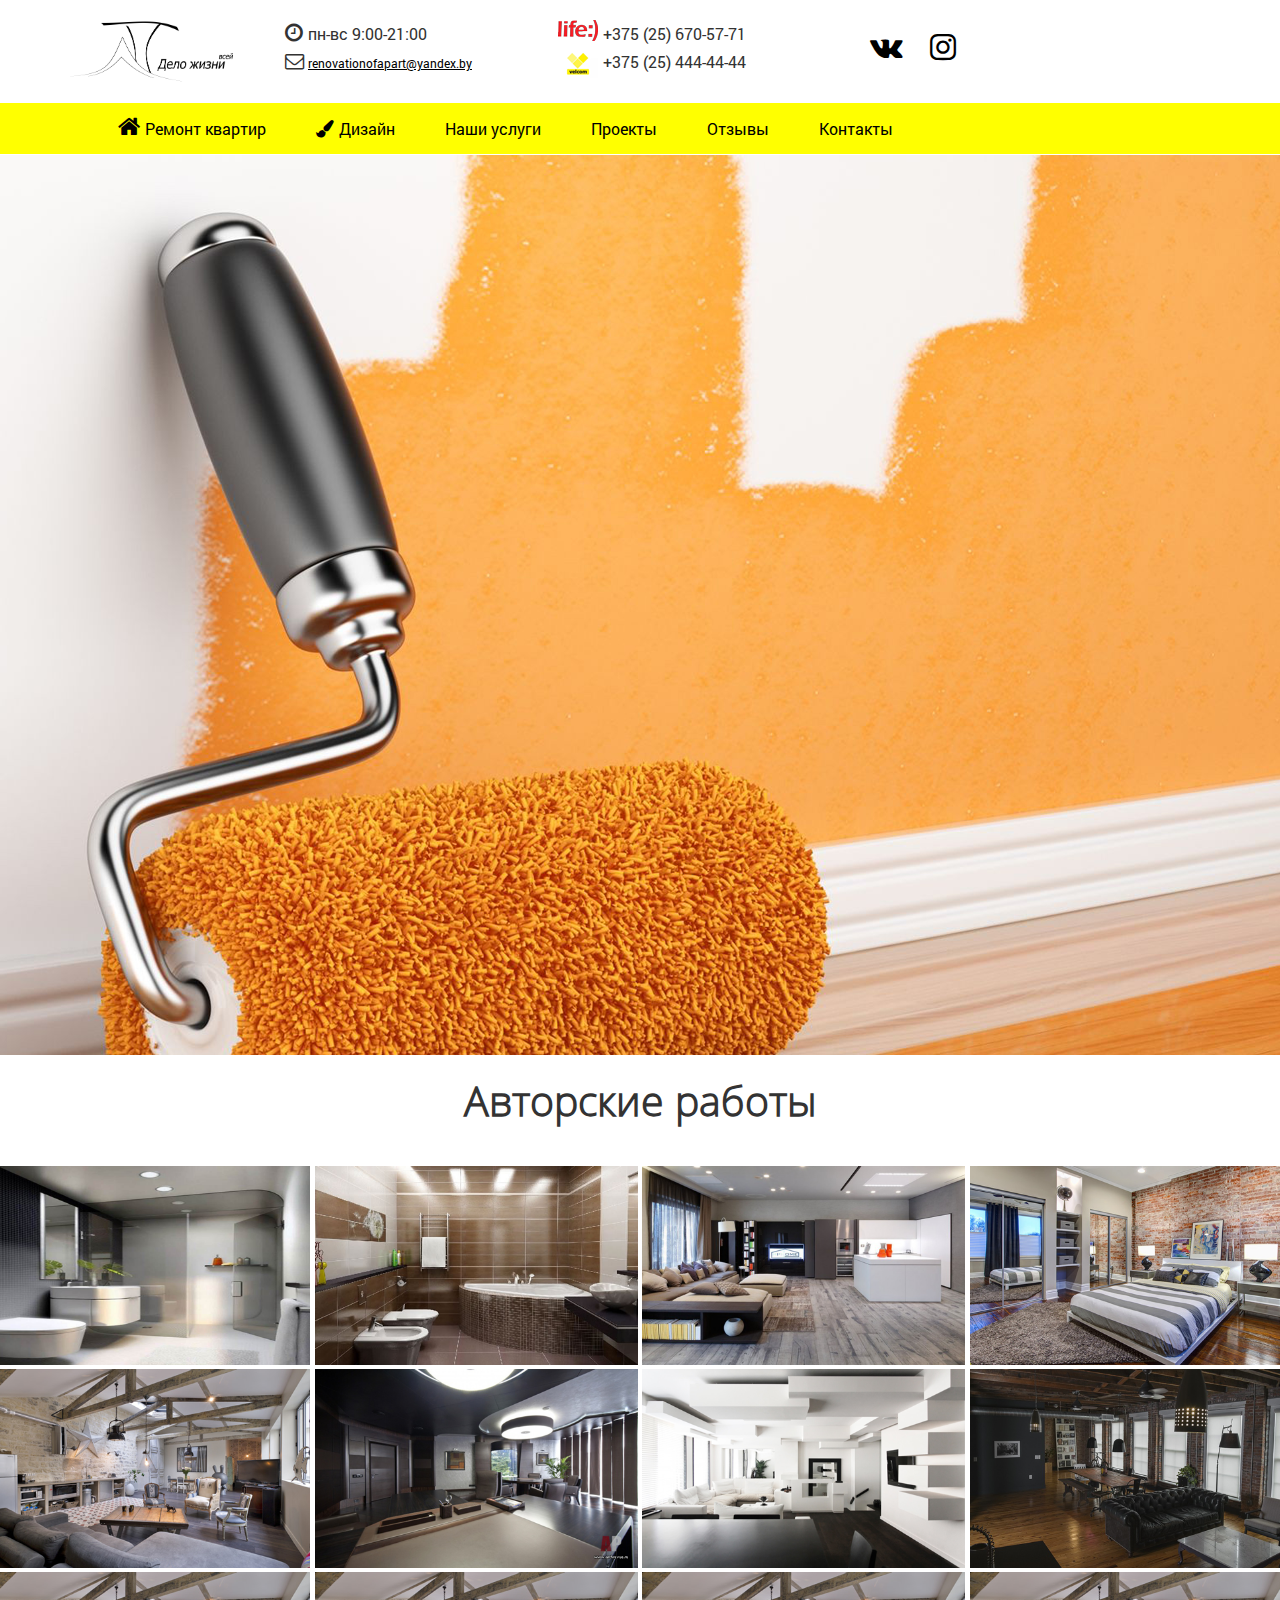
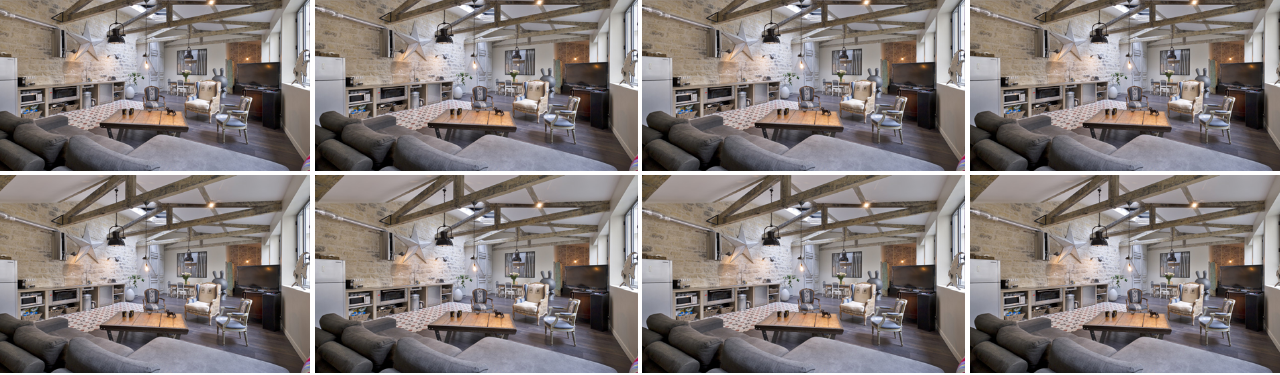
==== commit 3092fc4c: "v2" ====
--- a/design.html
+++ b/design.html
@@ -72,7 +72,7 @@
 	<div class="row">
 		<div class="col-md-12 col-sm-4">
 			<a href="#" class="toggle-mnu hidden-lg"><span></span></a>
-			<nav class="main-mnu hidden-md hidden-sm hidden-xs">
+			<nav id="top-nav" class="main-mnu hidden-md hidden-sm hidden-xs">
 				<ul>
 					<li class="active"><a href="index.html"><i class="fa fa-home" aria-hidden="true"></i>Ремонт квартир</a></li>
 					<li><a href="/"><i class="fa fa-paint-brush" aria-hidden="true"></i>Дизайн</a></li>
@@ -84,24 +84,25 @@
 			</nav>
 		</div>
 		<div class="row">
-		<div class="col-xs-12">
-			<nav class="main-mnu hidden-mnu hidden-lg clearfix">
-				<ul>
-					<li class="active"><a href="/"><i class="fa fa-home" aria-hidden="true"></i>Ремонт квартир</a></li>
-					<li><a href="#">Дизайн</a></li>
-					<li><a href="#">Наши услуги</a></li>
-					<li><a href="#">Проекты</a></li>
-					<li><a href="#">Отзывы</a></li>
-					<li><a href="#">Контакты</a></li>
-				</ul>
-			</nav>
-		</div>
+			<div class="col-xs-12">
+				<nav class="main-mnu hidden-mnu hidden-lg clearfix">
+					<ul>
+						<li class="active"><a href="/"><i class="fa fa-home" aria-hidden="true"></i>Ремонт квартир</a></li>
+						<li><a href="#">Дизайн</a></li>
+						<li><a href="#">Наши услуги</a></li>
+						<li><a href="#">Проекты</a></li>
+						<li><a href="#">Отзывы</a></li>
+						<li><a href="#">Контакты</a></li>
+					</ul>
+				</nav>
+			</div>
 		</div>
 		
 	</div>
 	<div class="row">
 		<div class="col-xs-12">
 			<div class="bg-fon-design">
+				
 
 			</div>
 		</div>
--- a/css/main.min.css
+++ b/css/main.min.css
@@ -1 +1 @@
-@font-face{font-family:robotoReqular;font-style:normal;font-weight:400;src:url(../fonts/RobotoRegular/RobotoRegular.eot?#iefix) format("embedded-opentype"),url(../fonts/RobotoRegular/RobotoRegular.woff) format("woff"),url(../fonts/RobotoRegular/RobotoRegular.ttf) format("truetype")}@font-face{font-family:roboto;font-style:normal;font-weight:700;src:url(../fonts/RobotoBold/RobotoBold.eot?#iefix) format("embedded-opentype"),url(../fonts/RobotoBold/RobotoBold.woff) format("woff"),url(../fonts/RobotoBold/RobotoBold.ttf) format("truetype")}@font-face{font-family:Exo2Bold;font-style:normal;font-weight:400;src:url(../fonts/Exo2Bold/Exo2Bold.eot?#iefix) format("embedded-opentype"),url(../fonts/Exo2Bold/Exo2Bold.woff) format("woff"),url(../fonts/Exo2Bold/Exo2Bold.ttf) format("truetype")}@font-face{font-family:OpenSansBold;font-style:normal;font-weight:400;src:url(../fonts/OpenSansBold/OpenSansBold.eot?#iefix) format("embedded-opentype"),url(../fonts/OpenSansBold/OpenSansBold.woff) format("woff"),url(../fonts/OpenSansBold/OpenSansBold.ttf) format("truetype")}@font-face{font-family:OpenSansLight;font-style:normal;font-weight:400;src:url(../fonts/OpenSansLight/OpenSansLight.eot?#iefix) format("embedded-opentype"),url(../fonts/OpenSansLight/OpenSansLight.woff) format("woff"),url(../fonts/OpenSansLight/OpenSansLight.ttf) format("truetype")}@font-face{font-family:OpenSansRegular;font-style:normal;font-weight:400;src:url(../fonts/OpenSansRegular/OpenSansRegular.eot?#iefix) format("embedded-opentype"),url(../fonts/OpenSansRegular/OpenSansRegular.woff) format("woff"),url(../fonts/OpenSansRegular/OpenSansRegular.ttf) format("truetype")}@font-face{font-family:OpenSansSemiBold;font-style:normal;font-weight:400;src:url(../fonts/OpenSansSemiBold/OpenSansSemiBold.eot?#iefix) format("embedded-opentype"),url(../fonts/OpenSansSemiBold/OpenSansSemiBold.woff) format("woff"),url(../fonts/OpenSansSemiBold/OpenSansSemiBold.ttf) format("truetype")}@font-face{font-family:fontawesome;font-style:normal;font-weight:400;src:url(../fonts/fontawesome/fontawesome-webfont.eot?#iefix) format("embedded-opentype"),url(../fonts/fontawesome/fontawesome-webfont.woff2) format("woff2"),url(../fonts/fontawesome/fontawesome-webfont.woff) format("woff"),url(../fonts/fontawesome/fontawesome-webfont.ttf) format("truetype"),url(../fonts/fontawesome/fontawesome-webfont.svg#fontawesome) format("svg")}html{font-family:sans-serif;-ms-text-size-adjust:100%;-webkit-text-size-adjust:100%}body{margin:0}article,aside,details,figcaption,figure,footer,header,hgroup,main,menu,nav,section,summary{display:block}audio,canvas,progress,video{display:inline-block;vertical-align:baseline}audio:not([controls]){display:none;height:0}[hidden],template{display:none}a{background-color:transparent}a:active,a:hover{outline:0}abbr[title]{border-bottom:1px dotted}b,strong{font-weight:700}dfn{font-style:italic}h1{font-size:2em;margin:.67em 0}mark{background:#ff0;color:#000}small{font-size:80%}sub,sup{font-size:75%;line-height:0;position:relative;vertical-align:baseline}sup{top:-.5em}sub{bottom:-.25em}img{border:0}svg:not(:root){overflow:hidden}figure{margin:1em 40px}hr{-webkit-box-sizing:content-box;box-sizing:content-box;height:0}pre{overflow:auto}code,kbd,pre,samp{font-family:monospace,monospace;font-size:1em}button,input,optgroup,select,textarea{color:inherit;font:inherit;margin:0}button{overflow:visible}button,select{text-transform:none}button,html input[type=button],input[type=reset],input[type=submit]{-webkit-appearance:button;cursor:pointer}button[disabled],html input[disabled]{cursor:default}button::-moz-focus-inner,input::-moz-focus-inner{border:0;padding:0}input{line-height:normal}input[type=checkbox],input[type=radio]{-webkit-box-sizing:border-box;box-sizing:border-box;padding:0}input[type=number]::-webkit-inner-spin-button,input[type=number]::-webkit-outer-spin-button{height:auto}input[type=search]{-webkit-appearance:textfield;-webkit-box-sizing:content-box;box-sizing:content-box}input[type=search]::-webkit-search-cancel-button,input[type=search]::-webkit-search-decoration{-webkit-appearance:none}fieldset{border:1px solid silver;margin:0 2px;padding:.35em .625em .75em}legend{border:0;padding:0}textarea{overflow:auto}optgroup{font-weight:700}table{border-collapse:collapse;border-spacing:0}td,th{padding:0}*{-webkit-box-sizing:border-box;box-sizing:border-box}:after,:before{-webkit-box-sizing:border-box;box-sizing:border-box}html{font-size:10px;-webkit-tap-highlight-color:transparent}body{font-family:"Helvetica Neue",Helvetica,Arial,sans-serif;font-size:14px;line-height:1.42857143;color:#333;background-color:#fff}button,input,select,textarea{font-family:inherit;font-size:inherit;line-height:inherit}a{color:#337ab7;text-decoration:none}a:focus,a:hover{color:#23527c;text-decoration:underline}a:focus{outline:5px auto -webkit-focus-ring-color;outline-offset:-2px}figure{margin:0}img{vertical-align:middle}.img-responsive{display:block;max-width:100%;height:auto}.img-rounded{-webkit-border-radius:6px;border-radius:6px}.img-thumbnail{padding:4px;line-height:1.42857143;background-color:#fff;border:1px solid #ddd;-webkit-border-radius:4px;border-radius:4px;-webkit-transition:all .2s ease-in-out;-o-transition:all .2s ease-in-out;transition:all .2s ease-in-out;display:inline-block;max-width:100%;height:auto}.img-circle{-webkit-border-radius:50%;border-radius:50%}hr{margin-top:20px;margin-bottom:20px;border:0;border-top:1px solid #eee}.sr-only{position:absolute;width:1px;height:1px;margin:-1px;padding:0;overflow:hidden;clip:rect(0,0,0,0);border:0}.sr-only-focusable:active,.sr-only-focusable:focus{position:static;width:auto;height:auto;margin:0;overflow:visible;clip:auto}[role=button]{cursor:pointer}.container{margin-right:auto;margin-left:auto;padding-left:15px;padding-right:15px}@media (min-width:768px){.container{width:750px}}@media (min-width:992px){.container{width:970px}}@media (min-width:1200px){.container{width:1170px}}.container-fluid{margin-right:auto;margin-left:auto;padding-left:15px;padding-right:15px}.row{margin-left:-15px;margin-right:-15px}.col-lg-1,.col-lg-10,.col-lg-11,.col-lg-12,.col-lg-2,.col-lg-3,.col-lg-4,.col-lg-5,.col-lg-6,.col-lg-7,.col-lg-8,.col-lg-9,.col-md-1,.col-md-10,.col-md-11,.col-md-12,.col-md-2,.col-md-3,.col-md-4,.col-md-5,.col-md-6,.col-md-7,.col-md-8,.col-md-9,.col-sm-1,.col-sm-10,.col-sm-11,.col-sm-12,.col-sm-2,.col-sm-3,.col-sm-4,.col-sm-5,.col-sm-6,.col-sm-7,.col-sm-8,.col-sm-9,.col-xs-1,.col-xs-10,.col-xs-11,.col-xs-12,.col-xs-2,.col-xs-3,.col-xs-4,.col-xs-5,.col-xs-6,.col-xs-7,.col-xs-8,.col-xs-9{position:relative;min-height:1px;padding-left:15px;padding-right:15px}.col-xs-1,.col-xs-10,.col-xs-11,.col-xs-12,.col-xs-2,.col-xs-3,.col-xs-4,.col-xs-5,.col-xs-6,.col-xs-7,.col-xs-8,.col-xs-9{float:left}.col-xs-12{width:100%}.col-xs-11{width:91.66666667%}.col-xs-10{width:83.33333333%}.col-xs-9{width:75%}.col-xs-8{width:66.66666667%}.col-xs-7{width:58.33333333%}.col-xs-6{width:50%}.col-xs-5{width:41.66666667%}.col-xs-4{width:33.33333333%}.col-xs-3{width:25%}.col-xs-2{width:16.66666667%}.col-xs-1{width:8.33333333%}.col-xs-pull-12{right:100%}.col-xs-pull-11{right:91.66666667%}.col-xs-pull-10{right:83.33333333%}.col-xs-pull-9{right:75%}.col-xs-pull-8{right:66.66666667%}.col-xs-pull-7{right:58.33333333%}.col-xs-pull-6{right:50%}.col-xs-pull-5{right:41.66666667%}.col-xs-pull-4{right:33.33333333%}.col-xs-pull-3{right:25%}.col-xs-pull-2{right:16.66666667%}.col-xs-pull-1{right:8.33333333%}.col-xs-pull-0{right:auto}.col-xs-push-12{left:100%}.col-xs-push-11{left:91.66666667%}.col-xs-push-10{left:83.33333333%}.col-xs-push-9{left:75%}.col-xs-push-8{left:66.66666667%}.col-xs-push-7{left:58.33333333%}.col-xs-push-6{left:50%}.col-xs-push-5{left:41.66666667%}.col-xs-push-4{left:33.33333333%}.col-xs-push-3{left:25%}.col-xs-push-2{left:16.66666667%}.col-xs-push-1{left:8.33333333%}.col-xs-push-0{left:auto}.col-xs-offset-12{margin-left:100%}.col-xs-offset-11{margin-left:91.66666667%}.col-xs-offset-10{margin-left:83.33333333%}.col-xs-offset-9{margin-left:75%}.col-xs-offset-8{margin-left:66.66666667%}.col-xs-offset-7{margin-left:58.33333333%}.col-xs-offset-6{margin-left:50%}.col-xs-offset-5{margin-left:41.66666667%}.col-xs-offset-4{margin-left:33.33333333%}.col-xs-offset-3{margin-left:25%}.col-xs-offset-2{margin-left:16.66666667%}.col-xs-offset-1{margin-left:8.33333333%}.col-xs-offset-0{margin-left:0}@media (min-width:768px){.col-sm-1,.col-sm-10,.col-sm-11,.col-sm-12,.col-sm-2,.col-sm-3,.col-sm-4,.col-sm-5,.col-sm-6,.col-sm-7,.col-sm-8,.col-sm-9{float:left}.col-sm-12{width:100%}.col-sm-11{width:91.66666667%}.col-sm-10{width:83.33333333%}.col-sm-9{width:75%}.col-sm-8{width:66.66666667%}.col-sm-7{width:58.33333333%}.col-sm-6{width:50%}.col-sm-5{width:41.66666667%}.col-sm-4{width:33.33333333%}.col-sm-3{width:25%}.col-sm-2{width:16.66666667%}.col-sm-1{width:8.33333333%}.col-sm-pull-12{right:100%}.col-sm-pull-11{right:91.66666667%}.col-sm-pull-10{right:83.33333333%}.col-sm-pull-9{right:75%}.col-sm-pull-8{right:66.66666667%}.col-sm-pull-7{right:58.33333333%}.col-sm-pull-6{right:50%}.col-sm-pull-5{right:41.66666667%}.col-sm-pull-4{right:33.33333333%}.col-sm-pull-3{right:25%}.col-sm-pull-2{right:16.66666667%}.col-sm-pull-1{right:8.33333333%}.col-sm-pull-0{right:auto}.col-sm-push-12{left:100%}.col-sm-push-11{left:91.66666667%}.col-sm-push-10{left:83.33333333%}.col-sm-push-9{left:75%}.col-sm-push-8{left:66.66666667%}.col-sm-push-7{left:58.33333333%}.col-sm-push-6{left:50%}.col-sm-push-5{left:41.66666667%}.col-sm-push-4{left:33.33333333%}.col-sm-push-3{left:25%}.col-sm-push-2{left:16.66666667%}.col-sm-push-1{left:8.33333333%}.col-sm-push-0{left:auto}.col-sm-offset-12{margin-left:100%}.col-sm-offset-11{margin-left:91.66666667%}.col-sm-offset-10{margin-left:83.33333333%}.col-sm-offset-9{margin-left:75%}.col-sm-offset-8{margin-left:66.66666667%}.col-sm-offset-7{margin-left:58.33333333%}.col-sm-offset-6{margin-left:50%}.col-sm-offset-5{margin-left:41.66666667%}.col-sm-offset-4{margin-left:33.33333333%}.col-sm-offset-3{margin-left:25%}.col-sm-offset-2{margin-left:16.66666667%}.col-sm-offset-1{margin-left:8.33333333%}.col-sm-offset-0{margin-left:0}}@media (min-width:992px){.col-md-1,.col-md-10,.col-md-11,.col-md-12,.col-md-2,.col-md-3,.col-md-4,.col-md-5,.col-md-6,.col-md-7,.col-md-8,.col-md-9{float:left}.col-md-12{width:100%}.col-md-11{width:91.66666667%}.col-md-10{width:83.33333333%}.col-md-9{width:75%}.col-md-8{width:66.66666667%}.col-md-7{width:58.33333333%}.col-md-6{width:50%}.col-md-5{width:41.66666667%}.col-md-4{width:33.33333333%}.col-md-3{width:25%}.col-md-2{width:16.66666667%}.col-md-1{width:8.33333333%}.col-md-pull-12{right:100%}.col-md-pull-11{right:91.66666667%}.col-md-pull-10{right:83.33333333%}.col-md-pull-9{right:75%}.col-md-pull-8{right:66.66666667%}.col-md-pull-7{right:58.33333333%}.col-md-pull-6{right:50%}.col-md-pull-5{right:41.66666667%}.col-md-pull-4{right:33.33333333%}.col-md-pull-3{right:25%}.col-md-pull-2{right:16.66666667%}.col-md-pull-1{right:8.33333333%}.col-md-pull-0{right:auto}.col-md-push-12{left:100%}.col-md-push-11{left:91.66666667%}.col-md-push-10{left:83.33333333%}.col-md-push-9{left:75%}.col-md-push-8{left:66.66666667%}.col-md-push-7{left:58.33333333%}.col-md-push-6{left:50%}.col-md-push-5{left:41.66666667%}.col-md-push-4{left:33.33333333%}.col-md-push-3{left:25%}.col-md-push-2{left:16.66666667%}.col-md-push-1{left:8.33333333%}.col-md-push-0{left:auto}.col-md-offset-12{margin-left:100%}.col-md-offset-11{margin-left:91.66666667%}.col-md-offset-10{margin-left:83.33333333%}.col-md-offset-9{margin-left:75%}.col-md-offset-8{margin-left:66.66666667%}.col-md-offset-7{margin-left:58.33333333%}.col-md-offset-6{margin-left:50%}.col-md-offset-5{margin-left:41.66666667%}.col-md-offset-4{margin-left:33.33333333%}.col-md-offset-3{margin-left:25%}.col-md-offset-2{margin-left:16.66666667%}.col-md-offset-1{margin-left:8.33333333%}.col-md-offset-0{margin-left:0}}@media (min-width:1200px){.col-lg-1,.col-lg-10,.col-lg-11,.col-lg-12,.col-lg-2,.col-lg-3,.col-lg-4,.col-lg-5,.col-lg-6,.col-lg-7,.col-lg-8,.col-lg-9{float:left}.col-lg-12{width:100%}.col-lg-11{width:91.66666667%}.col-lg-10{width:83.33333333%}.col-lg-9{width:75%}.col-lg-8{width:66.66666667%}.col-lg-7{width:58.33333333%}.col-lg-6{width:50%}.col-lg-5{width:41.66666667%}.col-lg-4{width:33.33333333%}.col-lg-3{width:25%}.col-lg-2{width:16.66666667%}.col-lg-1{width:8.33333333%}.col-lg-pull-12{right:100%}.col-lg-pull-11{right:91.66666667%}.col-lg-pull-10{right:83.33333333%}.col-lg-pull-9{right:75%}.col-lg-pull-8{right:66.66666667%}.col-lg-pull-7{right:58.33333333%}.col-lg-pull-6{right:50%}.col-lg-pull-5{right:41.66666667%}.col-lg-pull-4{right:33.33333333%}.col-lg-pull-3{right:25%}.col-lg-pull-2{right:16.66666667%}.col-lg-pull-1{right:8.33333333%}.col-lg-pull-0{right:auto}.col-lg-push-12{left:100%}.col-lg-push-11{left:91.66666667%}.col-lg-push-10{left:83.33333333%}.col-lg-push-9{left:75%}.col-lg-push-8{left:66.66666667%}.col-lg-push-7{left:58.33333333%}.col-lg-push-6{left:50%}.col-lg-push-5{left:41.66666667%}.col-lg-push-4{left:33.33333333%}.col-lg-push-3{left:25%}.col-lg-push-2{left:16.66666667%}.col-lg-push-1{left:8.33333333%}.col-lg-push-0{left:auto}.col-lg-offset-12{margin-left:100%}.col-lg-offset-11{margin-left:91.66666667%}.col-lg-offset-10{margin-left:83.33333333%}.col-lg-offset-9{margin-left:75%}.col-lg-offset-8{margin-left:66.66666667%}.col-lg-offset-7{margin-left:58.33333333%}.col-lg-offset-6{margin-left:50%}.col-lg-offset-5{margin-left:41.66666667%}.col-lg-offset-4{margin-left:33.33333333%}.col-lg-offset-3{margin-left:25%}.col-lg-offset-2{margin-left:16.66666667%}.col-lg-offset-1{margin-left:8.33333333%}.col-lg-offset-0{margin-left:0}}.clearfix:after,.clearfix:before,.container-fluid:after,.container-fluid:before,.container:after,.container:before,.row:after,.row:before{content:" ";display:table}.clearfix:after,.container-fluid:after,.container:after,.row:after{clear:both}.center-block{display:block;margin-left:auto;margin-right:auto}.pull-right{float:right!important}.pull-left{float:left!important}.hide{display:none!important}.show{display:block!important}.invisible{visibility:hidden}.text-hide{font:0/0 a;color:transparent;text-shadow:none;background-color:transparent;border:0}.hidden{display:none!important}.affix{position:fixed}@-ms-viewport{width:device-width}.visible-lg,.visible-md,.visible-sm,.visible-xs{display:none!important}.visible-lg-block,.visible-lg-inline,.visible-lg-inline-block,.visible-md-block,.visible-md-inline,.visible-md-inline-block,.visible-sm-block,.visible-sm-inline,.visible-sm-inline-block,.visible-xs-block,.visible-xs-inline,.visible-xs-inline-block{display:none!important}@media (max-width:767px){.visible-xs{display:block!important}table.visible-xs{display:table!important}tr.visible-xs{display:table-row!important}td.visible-xs,th.visible-xs{display:table-cell!important}}@media (max-width:767px){.visible-xs-block{display:block!important}}@media (max-width:767px){.visible-xs-inline{display:inline!important}}@media (max-width:767px){.visible-xs-inline-block{display:inline-block!important}}@media (min-width:768px) and (max-width:991px){.visible-sm{display:block!important}table.visible-sm{display:table!important}tr.visible-sm{display:table-row!important}td.visible-sm,th.visible-sm{display:table-cell!important}}@media (min-width:768px) and (max-width:991px){.visible-sm-block{display:block!important}}@media (min-width:768px) and (max-width:991px){.visible-sm-inline{display:inline!important}}@media (min-width:768px) and (max-width:991px){.visible-sm-inline-block{display:inline-block!important}}@media (min-width:992px) and (max-width:1199px){.visible-md{display:block!important}table.visible-md{display:table!important}tr.visible-md{display:table-row!important}td.visible-md,th.visible-md{display:table-cell!important}}@media (min-width:992px) and (max-width:1199px){.visible-md-block{display:block!important}}@media (min-width:992px) and (max-width:1199px){.visible-md-inline{display:inline!important}}@media (min-width:992px) and (max-width:1199px){.visible-md-inline-block{display:inline-block!important}}@media (min-width:1200px){.visible-lg{display:block!important}table.visible-lg{display:table!important}tr.visible-lg{display:table-row!important}td.visible-lg,th.visible-lg{display:table-cell!important}}@media (min-width:1200px){.visible-lg-block{display:block!important}}@media (min-width:1200px){.visible-lg-inline{display:inline!important}}@media (min-width:1200px){.visible-lg-inline-block{display:inline-block!important}}@media (max-width:767px){.hidden-xs{display:none!important}}@media (min-width:768px) and (max-width:991px){.hidden-sm{display:none!important}}@media (min-width:992px) and (max-width:1199px){.hidden-md{display:none!important}}@media (min-width:1200px){.hidden-lg{display:none!important}}.visible-print{display:none!important}@media print{.visible-print{display:block!important}table.visible-print{display:table!important}tr.visible-print{display:table-row!important}td.visible-print,th.visible-print{display:table-cell!important}}.visible-print-block{display:none!important}@media print{.visible-print-block{display:block!important}}.visible-print-inline{display:none!important}@media print{.visible-print-inline{display:inline!important}}.visible-print-inline-block{display:none!important}@media print{.visible-print-inline-block{display:inline-block!important}}@media print{.hidden-print{display:none!important}}@font-face{font-family:FontAwesome;src:url(/fonts/fontawesome/fontawesome-webfont.eot?v=4.7.0);src:url(/fonts/fontawesome/fontawesome-webfont.eot?#iefix&v=4.7.0) format("embedded-opentype"),url(/fonts/fontawesome/fontawesome-webfont.woff2?v=4.7.0) format("woff2"),url(/fonts/fontawesome/fontawesome-webfont.woff?v=4.7.0) format("woff"),url(/fonts/fontawesome/fontawesome-webfont.ttf?v=4.7.0) format("truetype"),url(/fonts/fontawesome/fontawesome-webfont.svg?v=4.7.0#fontawesomeregular) format("svg");font-weight:400;font-style:normal}.fa{display:inline-block;font:normal normal normal 14px/1 FontAwesome;font-size:inherit;text-rendering:auto;-webkit-font-smoothing:antialiased;-moz-osx-font-smoothing:grayscale}.fa-lg{font-size:1.33333333em;line-height:.75em;vertical-align:-15%}.fa-2x{font-size:2em}.fa-3x{font-size:3em}.fa-4x{font-size:4em}.fa-5x{font-size:5em}.fa-fw{width:1.28571429em;text-align:center}.fa-ul{padding-left:0;margin-left:2.14285714em;list-style-type:none}.fa-ul>li{position:relative}.fa-li{position:absolute;left:-2.14285714em;width:2.14285714em;top:.14285714em;text-align:center}.fa-li.fa-lg{left:-1.85714286em}.fa-border{padding:.2em .25em .15em;border:solid .08em #eee;-webkit-border-radius:.1em;border-radius:.1em}.fa-pull-left{float:left}.fa-pull-right{float:right}.fa.fa-pull-left{margin-right:.3em}.fa.fa-pull-right{margin-left:.3em}.pull-right{float:right}.pull-left{float:left}.fa.pull-left{margin-right:.3em}.fa.pull-right{margin-left:.3em}.fa-spin{-webkit-animation:fa-spin 2s infinite linear;animation:fa-spin 2s infinite linear}.fa-pulse{-webkit-animation:fa-spin 1s infinite steps(8);animation:fa-spin 1s infinite steps(8)}@-webkit-keyframes fa-spin{0%{-webkit-transform:rotate(0);transform:rotate(0)}100%{-webkit-transform:rotate(359deg);transform:rotate(359deg)}}@keyframes fa-spin{0%{-webkit-transform:rotate(0);transform:rotate(0)}100%{-webkit-transform:rotate(359deg);transform:rotate(359deg)}}.fa-rotate-90{-webkit-transform:rotate(90deg);-ms-transform:rotate(90deg);transform:rotate(90deg)}.fa-rotate-180{-webkit-transform:rotate(180deg);-ms-transform:rotate(180deg);transform:rotate(180deg)}.fa-rotate-270{-webkit-transform:rotate(270deg);-ms-transform:rotate(270deg);transform:rotate(270deg)}.fa-flip-horizontal{-webkit-transform:scale(-1,1);-ms-transform:scale(-1,1);transform:scale(-1,1)}.fa-flip-vertical{-webkit-transform:scale(1,-1);-ms-transform:scale(1,-1);transform:scale(1,-1)}:root .fa-flip-horizontal,:root .fa-flip-vertical,:root .fa-rotate-180,:root .fa-rotate-270,:root .fa-rotate-90{-webkit-filter:none;filter:none}.fa-stack{position:relative;display:inline-block;width:2em;height:2em;line-height:2em;vertical-align:middle}.fa-stack-1x,.fa-stack-2x{position:absolute;left:0;width:100%;text-align:center}.fa-stack-1x{line-height:inherit}.fa-stack-2x{font-size:2em}.fa-inverse{color:#fff}.fa-glass:before{content:"\f000"}.fa-music:before{content:"\f001"}.fa-search:before{content:"\f002"}.fa-envelope-o:before{content:"\f003"}.fa-heart:before{content:"\f004"}.fa-star:before{content:"\f005"}.fa-star-o:before{content:"\f006"}.fa-user:before{content:"\f007"}.fa-film:before{content:"\f008"}.fa-th-large:before{content:"\f009"}.fa-th:before{content:"\f00a"}.fa-th-list:before{content:"\f00b"}.fa-check:before{content:"\f00c"}.fa-close:before,.fa-remove:before,.fa-times:before{content:"\f00d"}.fa-search-plus:before{content:"\f00e"}.fa-search-minus:before{content:"\f010"}.fa-power-off:before{content:"\f011"}.fa-signal:before{content:"\f012"}.fa-cog:before,.fa-gear:before{content:"\f013"}.fa-trash-o:before{content:"\f014"}.fa-home:before{content:"\f015"}.fa-file-o:before{content:"\f016"}.fa-clock-o:before{content:"\f017"}.fa-road:before{content:"\f018"}.fa-download:before{content:"\f019"}.fa-arrow-circle-o-down:before{content:"\f01a"}.fa-arrow-circle-o-up:before{content:"\f01b"}.fa-inbox:before{content:"\f01c"}.fa-play-circle-o:before{content:"\f01d"}.fa-repeat:before,.fa-rotate-right:before{content:"\f01e"}.fa-refresh:before{content:"\f021"}.fa-list-alt:before{content:"\f022"}.fa-lock:before{content:"\f023"}.fa-flag:before{content:"\f024"}.fa-headphones:before{content:"\f025"}.fa-volume-off:before{content:"\f026"}.fa-volume-down:before{content:"\f027"}.fa-volume-up:before{content:"\f028"}.fa-qrcode:before{content:"\f029"}.fa-barcode:before{content:"\f02a"}.fa-tag:before{content:"\f02b"}.fa-tags:before{content:"\f02c"}.fa-book:before{content:"\f02d"}.fa-bookmark:before{content:"\f02e"}.fa-print:before{content:"\f02f"}.fa-camera:before{content:"\f030"}.fa-font:before{content:"\f031"}.fa-bold:before{content:"\f032"}.fa-italic:before{content:"\f033"}.fa-text-height:before{content:"\f034"}.fa-text-width:before{content:"\f035"}.fa-align-left:before{content:"\f036"}.fa-align-center:before{content:"\f037"}.fa-align-right:before{content:"\f038"}.fa-align-justify:before{content:"\f039"}.fa-list:before{content:"\f03a"}.fa-dedent:before,.fa-outdent:before{content:"\f03b"}.fa-indent:before{content:"\f03c"}.fa-video-camera:before{content:"\f03d"}.fa-image:before,.fa-photo:before,.fa-picture-o:before{content:"\f03e"}.fa-pencil:before{content:"\f040"}.fa-map-marker:before{content:"\f041"}.fa-adjust:before{content:"\f042"}.fa-tint:before{content:"\f043"}.fa-edit:before,.fa-pencil-square-o:before{content:"\f044"}.fa-share-square-o:before{content:"\f045"}.fa-check-square-o:before{content:"\f046"}.fa-arrows:before{content:"\f047"}.fa-step-backward:before{content:"\f048"}.fa-fast-backward:before{content:"\f049"}.fa-backward:before{content:"\f04a"}.fa-play:before{content:"\f04b"}.fa-pause:before{content:"\f04c"}.fa-stop:before{content:"\f04d"}.fa-forward:before{content:"\f04e"}.fa-fast-forward:before{content:"\f050"}.fa-step-forward:before{content:"\f051"}.fa-eject:before{content:"\f052"}.fa-chevron-left:before{content:"\f053"}.fa-chevron-right:before{content:"\f054"}.fa-plus-circle:before{content:"\f055"}.fa-minus-circle:before{content:"\f056"}.fa-times-circle:before{content:"\f057"}.fa-check-circle:before{content:"\f058"}.fa-question-circle:before{content:"\f059"}.fa-info-circle:before{content:"\f05a"}.fa-crosshairs:before{content:"\f05b"}.fa-times-circle-o:before{content:"\f05c"}.fa-check-circle-o:before{content:"\f05d"}.fa-ban:before{content:"\f05e"}.fa-arrow-left:before{content:"\f060"}.fa-arrow-right:before{content:"\f061"}.fa-arrow-up:before{content:"\f062"}.fa-arrow-down:before{content:"\f063"}.fa-mail-forward:before,.fa-share:before{content:"\f064"}.fa-expand:before{content:"\f065"}.fa-compress:before{content:"\f066"}.fa-plus:before{content:"\f067"}.fa-minus:before{content:"\f068"}.fa-asterisk:before{content:"\f069"}.fa-exclamation-circle:before{content:"\f06a"}.fa-gift:before{content:"\f06b"}.fa-leaf:before{content:"\f06c"}.fa-fire:before{content:"\f06d"}.fa-eye:before{content:"\f06e"}.fa-eye-slash:before{content:"\f070"}.fa-exclamation-triangle:before,.fa-warning:before{content:"\f071"}.fa-plane:before{content:"\f072"}.fa-calendar:before{content:"\f073"}.fa-random:before{content:"\f074"}.fa-comment:before{content:"\f075"}.fa-magnet:before{content:"\f076"}.fa-chevron-up:before{content:"\f077"}.fa-chevron-down:before{content:"\f078"}.fa-retweet:before{content:"\f079"}.fa-shopping-cart:before{content:"\f07a"}.fa-folder:before{content:"\f07b"}.fa-folder-open:before{content:"\f07c"}.fa-arrows-v:before{content:"\f07d"}.fa-arrows-h:before{content:"\f07e"}.fa-bar-chart-o:before,.fa-bar-chart:before{content:"\f080"}.fa-twitter-square:before{content:"\f081"}.fa-facebook-square:before{content:"\f082"}.fa-camera-retro:before{content:"\f083"}.fa-key:before{content:"\f084"}.fa-cogs:before,.fa-gears:before{content:"\f085"}.fa-comments:before{content:"\f086"}.fa-thumbs-o-up:before{content:"\f087"}.fa-thumbs-o-down:before{content:"\f088"}.fa-star-half:before{content:"\f089"}.fa-heart-o:before{content:"\f08a"}.fa-sign-out:before{content:"\f08b"}.fa-linkedin-square:before{content:"\f08c"}.fa-thumb-tack:before{content:"\f08d"}.fa-external-link:before{content:"\f08e"}.fa-sign-in:before{content:"\f090"}.fa-trophy:before{content:"\f091"}.fa-github-square:before{content:"\f092"}.fa-upload:before{content:"\f093"}.fa-lemon-o:before{content:"\f094"}.fa-phone:before{content:"\f095"}.fa-square-o:before{content:"\f096"}.fa-bookmark-o:before{content:"\f097"}.fa-phone-square:before{content:"\f098"}.fa-twitter:before{content:"\f099"}.fa-facebook-f:before,.fa-facebook:before{content:"\f09a"}.fa-github:before{content:"\f09b"}.fa-unlock:before{content:"\f09c"}.fa-credit-card:before{content:"\f09d"}.fa-feed:before,.fa-rss:before{content:"\f09e"}.fa-hdd-o:before{content:"\f0a0"}.fa-bullhorn:before{content:"\f0a1"}.fa-bell:before{content:"\f0f3"}.fa-certificate:before{content:"\f0a3"}.fa-hand-o-right:before{content:"\f0a4"}.fa-hand-o-left:before{content:"\f0a5"}.fa-hand-o-up:before{content:"\f0a6"}.fa-hand-o-down:before{content:"\f0a7"}.fa-arrow-circle-left:before{content:"\f0a8"}.fa-arrow-circle-right:before{content:"\f0a9"}.fa-arrow-circle-up:before{content:"\f0aa"}.fa-arrow-circle-down:before{content:"\f0ab"}.fa-globe:before{content:"\f0ac"}.fa-wrench:before{content:"\f0ad"}.fa-tasks:before{content:"\f0ae"}.fa-filter:before{content:"\f0b0"}.fa-briefcase:before{content:"\f0b1"}.fa-arrows-alt:before{content:"\f0b2"}.fa-group:before,.fa-users:before{content:"\f0c0"}.fa-chain:before,.fa-link:before{content:"\f0c1"}.fa-cloud:before{content:"\f0c2"}.fa-flask:before{content:"\f0c3"}.fa-cut:before,.fa-scissors:before{content:"\f0c4"}.fa-copy:before,.fa-files-o:before{content:"\f0c5"}.fa-paperclip:before{content:"\f0c6"}.fa-floppy-o:before,.fa-save:before{content:"\f0c7"}.fa-square:before{content:"\f0c8"}.fa-bars:before,.fa-navicon:before,.fa-reorder:before{content:"\f0c9"}.fa-list-ul:before{content:"\f0ca"}.fa-list-ol:before{content:"\f0cb"}.fa-strikethrough:before{content:"\f0cc"}.fa-underline:before{content:"\f0cd"}.fa-table:before{content:"\f0ce"}.fa-magic:before{content:"\f0d0"}.fa-truck:before{content:"\f0d1"}.fa-pinterest:before{content:"\f0d2"}.fa-pinterest-square:before{content:"\f0d3"}.fa-google-plus-square:before{content:"\f0d4"}.fa-google-plus:before{content:"\f0d5"}.fa-money:before{content:"\f0d6"}.fa-caret-down:before{content:"\f0d7"}.fa-caret-up:before{content:"\f0d8"}.fa-caret-left:before{content:"\f0d9"}.fa-caret-right:before{content:"\f0da"}.fa-columns:before{content:"\f0db"}.fa-sort:before,.fa-unsorted:before{content:"\f0dc"}.fa-sort-desc:before,.fa-sort-down:before{content:"\f0dd"}.fa-sort-asc:before,.fa-sort-up:before{content:"\f0de"}.fa-envelope:before{content:"\f0e0"}.fa-linkedin:before{content:"\f0e1"}.fa-rotate-left:before,.fa-undo:before{content:"\f0e2"}.fa-gavel:before,.fa-legal:before{content:"\f0e3"}.fa-dashboard:before,.fa-tachometer:before{content:"\f0e4"}.fa-comment-o:before{content:"\f0e5"}.fa-comments-o:before{content:"\f0e6"}.fa-bolt:before,.fa-flash:before{content:"\f0e7"}.fa-sitemap:before{content:"\f0e8"}.fa-umbrella:before{content:"\f0e9"}.fa-clipboard:before,.fa-paste:before{content:"\f0ea"}.fa-lightbulb-o:before{content:"\f0eb"}.fa-exchange:before{content:"\f0ec"}.fa-cloud-download:before{content:"\f0ed"}.fa-cloud-upload:before{content:"\f0ee"}.fa-user-md:before{content:"\f0f0"}.fa-stethoscope:before{content:"\f0f1"}.fa-suitcase:before{content:"\f0f2"}.fa-bell-o:before{content:"\f0a2"}.fa-coffee:before{content:"\f0f4"}.fa-cutlery:before{content:"\f0f5"}.fa-file-text-o:before{content:"\f0f6"}.fa-building-o:before{content:"\f0f7"}.fa-hospital-o:before{content:"\f0f8"}.fa-ambulance:before{content:"\f0f9"}.fa-medkit:before{content:"\f0fa"}.fa-fighter-jet:before{content:"\f0fb"}.fa-beer:before{content:"\f0fc"}.fa-h-square:before{content:"\f0fd"}.fa-plus-square:before{content:"\f0fe"}.fa-angle-double-left:before{content:"\f100"}.fa-angle-double-right:before{content:"\f101"}.fa-angle-double-up:before{content:"\f102"}.fa-angle-double-down:before{content:"\f103"}.fa-angle-left:before{content:"\f104"}.fa-angle-right:before{content:"\f105"}.fa-angle-up:before{content:"\f106"}.fa-angle-down:before{content:"\f107"}.fa-desktop:before{content:"\f108"}.fa-laptop:before{content:"\f109"}.fa-tablet:before{content:"\f10a"}.fa-mobile-phone:before,.fa-mobile:before{content:"\f10b"}.fa-circle-o:before{content:"\f10c"}.fa-quote-left:before{content:"\f10d"}.fa-quote-right:before{content:"\f10e"}.fa-spinner:before{content:"\f110"}.fa-circle:before{content:"\f111"}.fa-mail-reply:before,.fa-reply:before{content:"\f112"}.fa-github-alt:before{content:"\f113"}.fa-folder-o:before{content:"\f114"}.fa-folder-open-o:before{content:"\f115"}.fa-smile-o:before{content:"\f118"}.fa-frown-o:before{content:"\f119"}.fa-meh-o:before{content:"\f11a"}.fa-gamepad:before{content:"\f11b"}.fa-keyboard-o:before{content:"\f11c"}.fa-flag-o:before{content:"\f11d"}.fa-flag-checkered:before{content:"\f11e"}.fa-terminal:before{content:"\f120"}.fa-code:before{content:"\f121"}.fa-mail-reply-all:before,.fa-reply-all:before{content:"\f122"}.fa-star-half-empty:before,.fa-star-half-full:before,.fa-star-half-o:before{content:"\f123"}.fa-location-arrow:before{content:"\f124"}.fa-crop:before{content:"\f125"}.fa-code-fork:before{content:"\f126"}.fa-chain-broken:before,.fa-unlink:before{content:"\f127"}.fa-question:before{content:"\f128"}.fa-info:before{content:"\f129"}.fa-exclamation:before{content:"\f12a"}.fa-superscript:before{content:"\f12b"}.fa-subscript:before{content:"\f12c"}.fa-eraser:before{content:"\f12d"}.fa-puzzle-piece:before{content:"\f12e"}.fa-microphone:before{content:"\f130"}.fa-microphone-slash:before{content:"\f131"}.fa-shield:before{content:"\f132"}.fa-calendar-o:before{content:"\f133"}.fa-fire-extinguisher:before{content:"\f134"}.fa-rocket:before{content:"\f135"}.fa-maxcdn:before{content:"\f136"}.fa-chevron-circle-left:before{content:"\f137"}.fa-chevron-circle-right:before{content:"\f138"}.fa-chevron-circle-up:before{content:"\f139"}.fa-chevron-circle-down:before{content:"\f13a"}.fa-html5:before{content:"\f13b"}.fa-css3:before{content:"\f13c"}.fa-anchor:before{content:"\f13d"}.fa-unlock-alt:before{content:"\f13e"}.fa-bullseye:before{content:"\f140"}.fa-ellipsis-h:before{content:"\f141"}.fa-ellipsis-v:before{content:"\f142"}.fa-rss-square:before{content:"\f143"}.fa-play-circle:before{content:"\f144"}.fa-ticket:before{content:"\f145"}.fa-minus-square:before{content:"\f146"}.fa-minus-square-o:before{content:"\f147"}.fa-level-up:before{content:"\f148"}.fa-level-down:before{content:"\f149"}.fa-check-square:before{content:"\f14a"}.fa-pencil-square:before{content:"\f14b"}.fa-external-link-square:before{content:"\f14c"}.fa-share-square:before{content:"\f14d"}.fa-compass:before{content:"\f14e"}.fa-caret-square-o-down:before,.fa-toggle-down:before{content:"\f150"}.fa-caret-square-o-up:before,.fa-toggle-up:before{content:"\f151"}.fa-caret-square-o-right:before,.fa-toggle-right:before{content:"\f152"}.fa-eur:before,.fa-euro:before{content:"\f153"}.fa-gbp:before{content:"\f154"}.fa-dollar:before,.fa-usd:before{content:"\f155"}.fa-inr:before,.fa-rupee:before{content:"\f156"}.fa-cny:before,.fa-jpy:before,.fa-rmb:before,.fa-yen:before{content:"\f157"}.fa-rouble:before,.fa-rub:before,.fa-ruble:before{content:"\f158"}.fa-krw:before,.fa-won:before{content:"\f159"}.fa-bitcoin:before,.fa-btc:before{content:"\f15a"}.fa-file:before{content:"\f15b"}.fa-file-text:before{content:"\f15c"}.fa-sort-alpha-asc:before{content:"\f15d"}.fa-sort-alpha-desc:before{content:"\f15e"}.fa-sort-amount-asc:before{content:"\f160"}.fa-sort-amount-desc:before{content:"\f161"}.fa-sort-numeric-asc:before{content:"\f162"}.fa-sort-numeric-desc:before{content:"\f163"}.fa-thumbs-up:before{content:"\f164"}.fa-thumbs-down:before{content:"\f165"}.fa-youtube-square:before{content:"\f166"}.fa-youtube:before{content:"\f167"}.fa-xing:before{content:"\f168"}.fa-xing-square:before{content:"\f169"}.fa-youtube-play:before{content:"\f16a"}.fa-dropbox:before{content:"\f16b"}.fa-stack-overflow:before{content:"\f16c"}.fa-instagram:before{content:"\f16d"}.fa-flickr:before{content:"\f16e"}.fa-adn:before{content:"\f170"}.fa-bitbucket:before{content:"\f171"}.fa-bitbucket-square:before{content:"\f172"}.fa-tumblr:before{content:"\f173"}.fa-tumblr-square:before{content:"\f174"}.fa-long-arrow-down:before{content:"\f175"}.fa-long-arrow-up:before{content:"\f176"}.fa-long-arrow-left:before{content:"\f177"}.fa-long-arrow-right:before{content:"\f178"}.fa-apple:before{content:"\f179"}.fa-windows:before{content:"\f17a"}.fa-android:before{content:"\f17b"}.fa-linux:before{content:"\f17c"}.fa-dribbble:before{content:"\f17d"}.fa-skype:before{content:"\f17e"}.fa-foursquare:before{content:"\f180"}.fa-trello:before{content:"\f181"}.fa-female:before{content:"\f182"}.fa-male:before{content:"\f183"}.fa-gittip:before,.fa-gratipay:before{content:"\f184"}.fa-sun-o:before{content:"\f185"}.fa-moon-o:before{content:"\f186"}.fa-archive:before{content:"\f187"}.fa-bug:before{content:"\f188"}.fa-vk:before{content:"\f189"}.fa-weibo:before{content:"\f18a"}.fa-renren:before{content:"\f18b"}.fa-pagelines:before{content:"\f18c"}.fa-stack-exchange:before{content:"\f18d"}.fa-arrow-circle-o-right:before{content:"\f18e"}.fa-arrow-circle-o-left:before{content:"\f190"}.fa-caret-square-o-left:before,.fa-toggle-left:before{content:"\f191"}.fa-dot-circle-o:before{content:"\f192"}.fa-wheelchair:before{content:"\f193"}.fa-vimeo-square:before{content:"\f194"}.fa-try:before,.fa-turkish-lira:before{content:"\f195"}.fa-plus-square-o:before{content:"\f196"}.fa-space-shuttle:before{content:"\f197"}.fa-slack:before{content:"\f198"}.fa-envelope-square:before{content:"\f199"}.fa-wordpress:before{content:"\f19a"}.fa-openid:before{content:"\f19b"}.fa-bank:before,.fa-institution:before,.fa-university:before{content:"\f19c"}.fa-graduation-cap:before,.fa-mortar-board:before{content:"\f19d"}.fa-yahoo:before{content:"\f19e"}.fa-google:before{content:"\f1a0"}.fa-reddit:before{content:"\f1a1"}.fa-reddit-square:before{content:"\f1a2"}.fa-stumbleupon-circle:before{content:"\f1a3"}.fa-stumbleupon:before{content:"\f1a4"}.fa-delicious:before{content:"\f1a5"}.fa-digg:before{content:"\f1a6"}.fa-pied-piper-pp:before{content:"\f1a7"}.fa-pied-piper-alt:before{content:"\f1a8"}.fa-drupal:before{content:"\f1a9"}.fa-joomla:before{content:"\f1aa"}.fa-language:before{content:"\f1ab"}.fa-fax:before{content:"\f1ac"}.fa-building:before{content:"\f1ad"}.fa-child:before{content:"\f1ae"}.fa-paw:before{content:"\f1b0"}.fa-spoon:before{content:"\f1b1"}.fa-cube:before{content:"\f1b2"}.fa-cubes:before{content:"\f1b3"}.fa-behance:before{content:"\f1b4"}.fa-behance-square:before{content:"\f1b5"}.fa-steam:before{content:"\f1b6"}.fa-steam-square:before{content:"\f1b7"}.fa-recycle:before{content:"\f1b8"}.fa-automobile:before,.fa-car:before{content:"\f1b9"}.fa-cab:before,.fa-taxi:before{content:"\f1ba"}.fa-tree:before{content:"\f1bb"}.fa-spotify:before{content:"\f1bc"}.fa-deviantart:before{content:"\f1bd"}.fa-soundcloud:before{content:"\f1be"}.fa-database:before{content:"\f1c0"}.fa-file-pdf-o:before{content:"\f1c1"}.fa-file-word-o:before{content:"\f1c2"}.fa-file-excel-o:before{content:"\f1c3"}.fa-file-powerpoint-o:before{content:"\f1c4"}.fa-file-image-o:before,.fa-file-photo-o:before,.fa-file-picture-o:before{content:"\f1c5"}.fa-file-archive-o:before,.fa-file-zip-o:before{content:"\f1c6"}.fa-file-audio-o:before,.fa-file-sound-o:before{content:"\f1c7"}.fa-file-movie-o:before,.fa-file-video-o:before{content:"\f1c8"}.fa-file-code-o:before{content:"\f1c9"}.fa-vine:before{content:"\f1ca"}.fa-codepen:before{content:"\f1cb"}.fa-jsfiddle:before{content:"\f1cc"}.fa-life-bouy:before,.fa-life-buoy:before,.fa-life-ring:before,.fa-life-saver:before,.fa-support:before{content:"\f1cd"}.fa-circle-o-notch:before{content:"\f1ce"}.fa-ra:before,.fa-rebel:before,.fa-resistance:before{content:"\f1d0"}.fa-empire:before,.fa-ge:before{content:"\f1d1"}.fa-git-square:before{content:"\f1d2"}.fa-git:before{content:"\f1d3"}.fa-hacker-news:before,.fa-y-combinator-square:before,.fa-yc-square:before{content:"\f1d4"}.fa-tencent-weibo:before{content:"\f1d5"}.fa-qq:before{content:"\f1d6"}.fa-wechat:before,.fa-weixin:before{content:"\f1d7"}.fa-paper-plane:before,.fa-send:before{content:"\f1d8"}.fa-paper-plane-o:before,.fa-send-o:before{content:"\f1d9"}.fa-history:before{content:"\f1da"}.fa-circle-thin:before{content:"\f1db"}.fa-header:before{content:"\f1dc"}.fa-paragraph:before{content:"\f1dd"}.fa-sliders:before{content:"\f1de"}.fa-share-alt:before{content:"\f1e0"}.fa-share-alt-square:before{content:"\f1e1"}.fa-bomb:before{content:"\f1e2"}.fa-futbol-o:before,.fa-soccer-ball-o:before{content:"\f1e3"}.fa-tty:before{content:"\f1e4"}.fa-binoculars:before{content:"\f1e5"}.fa-plug:before{content:"\f1e6"}.fa-slideshare:before{content:"\f1e7"}.fa-twitch:before{content:"\f1e8"}.fa-yelp:before{content:"\f1e9"}.fa-newspaper-o:before{content:"\f1ea"}.fa-wifi:before{content:"\f1eb"}.fa-calculator:before{content:"\f1ec"}.fa-paypal:before{content:"\f1ed"}.fa-google-wallet:before{content:"\f1ee"}.fa-cc-visa:before{content:"\f1f0"}.fa-cc-mastercard:before{content:"\f1f1"}.fa-cc-discover:before{content:"\f1f2"}.fa-cc-amex:before{content:"\f1f3"}.fa-cc-paypal:before{content:"\f1f4"}.fa-cc-stripe:before{content:"\f1f5"}.fa-bell-slash:before{content:"\f1f6"}.fa-bell-slash-o:before{content:"\f1f7"}.fa-trash:before{content:"\f1f8"}.fa-copyright:before{content:"\f1f9"}.fa-at:before{content:"\f1fa"}.fa-eyedropper:before{content:"\f1fb"}.fa-paint-brush:before{content:"\f1fc"}.fa-birthday-cake:before{content:"\f1fd"}.fa-area-chart:before{content:"\f1fe"}.fa-pie-chart:before{content:"\f200"}.fa-line-chart:before{content:"\f201"}.fa-lastfm:before{content:"\f202"}.fa-lastfm-square:before{content:"\f203"}.fa-toggle-off:before{content:"\f204"}.fa-toggle-on:before{content:"\f205"}.fa-bicycle:before{content:"\f206"}.fa-bus:before{content:"\f207"}.fa-ioxhost:before{content:"\f208"}.fa-angellist:before{content:"\f209"}.fa-cc:before{content:"\f20a"}.fa-ils:before,.fa-shekel:before,.fa-sheqel:before{content:"\f20b"}.fa-meanpath:before{content:"\f20c"}.fa-buysellads:before{content:"\f20d"}.fa-connectdevelop:before{content:"\f20e"}.fa-dashcube:before{content:"\f210"}.fa-forumbee:before{content:"\f211"}.fa-leanpub:before{content:"\f212"}.fa-sellsy:before{content:"\f213"}.fa-shirtsinbulk:before{content:"\f214"}.fa-simplybuilt:before{content:"\f215"}.fa-skyatlas:before{content:"\f216"}.fa-cart-plus:before{content:"\f217"}.fa-cart-arrow-down:before{content:"\f218"}.fa-diamond:before{content:"\f219"}.fa-ship:before{content:"\f21a"}.fa-user-secret:before{content:"\f21b"}.fa-motorcycle:before{content:"\f21c"}.fa-street-view:before{content:"\f21d"}.fa-heartbeat:before{content:"\f21e"}.fa-venus:before{content:"\f221"}.fa-mars:before{content:"\f222"}.fa-mercury:before{content:"\f223"}.fa-intersex:before,.fa-transgender:before{content:"\f224"}.fa-transgender-alt:before{content:"\f225"}.fa-venus-double:before{content:"\f226"}.fa-mars-double:before{content:"\f227"}.fa-venus-mars:before{content:"\f228"}.fa-mars-stroke:before{content:"\f229"}.fa-mars-stroke-v:before{content:"\f22a"}.fa-mars-stroke-h:before{content:"\f22b"}.fa-neuter:before{content:"\f22c"}.fa-genderless:before{content:"\f22d"}.fa-facebook-official:before{content:"\f230"}.fa-pinterest-p:before{content:"\f231"}.fa-whatsapp:before{content:"\f232"}.fa-server:before{content:"\f233"}.fa-user-plus:before{content:"\f234"}.fa-user-times:before{content:"\f235"}.fa-bed:before,.fa-hotel:before{content:"\f236"}.fa-viacoin:before{content:"\f237"}.fa-train:before{content:"\f238"}.fa-subway:before{content:"\f239"}.fa-medium:before{content:"\f23a"}.fa-y-combinator:before,.fa-yc:before{content:"\f23b"}.fa-optin-monster:before{content:"\f23c"}.fa-opencart:before{content:"\f23d"}.fa-expeditedssl:before{content:"\f23e"}.fa-battery-4:before,.fa-battery-full:before,.fa-battery:before{content:"\f240"}.fa-battery-3:before,.fa-battery-three-quarters:before{content:"\f241"}.fa-battery-2:before,.fa-battery-half:before{content:"\f242"}.fa-battery-1:before,.fa-battery-quarter:before{content:"\f243"}.fa-battery-0:before,.fa-battery-empty:before{content:"\f244"}.fa-mouse-pointer:before{content:"\f245"}.fa-i-cursor:before{content:"\f246"}.fa-object-group:before{content:"\f247"}.fa-object-ungroup:before{content:"\f248"}.fa-sticky-note:before{content:"\f249"}.fa-sticky-note-o:before{content:"\f24a"}.fa-cc-jcb:before{content:"\f24b"}.fa-cc-diners-club:before{content:"\f24c"}.fa-clone:before{content:"\f24d"}.fa-balance-scale:before{content:"\f24e"}.fa-hourglass-o:before{content:"\f250"}.fa-hourglass-1:before,.fa-hourglass-start:before{content:"\f251"}.fa-hourglass-2:before,.fa-hourglass-half:before{content:"\f252"}.fa-hourglass-3:before,.fa-hourglass-end:before{content:"\f253"}.fa-hourglass:before{content:"\f254"}.fa-hand-grab-o:before,.fa-hand-rock-o:before{content:"\f255"}.fa-hand-paper-o:before,.fa-hand-stop-o:before{content:"\f256"}.fa-hand-scissors-o:before{content:"\f257"}.fa-hand-lizard-o:before{content:"\f258"}.fa-hand-spock-o:before{content:"\f259"}.fa-hand-pointer-o:before{content:"\f25a"}.fa-hand-peace-o:before{content:"\f25b"}.fa-trademark:before{content:"\f25c"}.fa-registered:before{content:"\f25d"}.fa-creative-commons:before{content:"\f25e"}.fa-gg:before{content:"\f260"}.fa-gg-circle:before{content:"\f261"}.fa-tripadvisor:before{content:"\f262"}.fa-odnoklassniki:before{content:"\f263"}.fa-odnoklassniki-square:before{content:"\f264"}.fa-get-pocket:before{content:"\f265"}.fa-wikipedia-w:before{content:"\f266"}.fa-safari:before{content:"\f267"}.fa-chrome:before{content:"\f268"}.fa-firefox:before{content:"\f269"}.fa-opera:before{content:"\f26a"}.fa-internet-explorer:before{content:"\f26b"}.fa-television:before,.fa-tv:before{content:"\f26c"}.fa-contao:before{content:"\f26d"}.fa-500px:before{content:"\f26e"}.fa-amazon:before{content:"\f270"}.fa-calendar-plus-o:before{content:"\f271"}.fa-calendar-minus-o:before{content:"\f272"}.fa-calendar-times-o:before{content:"\f273"}.fa-calendar-check-o:before{content:"\f274"}.fa-industry:before{content:"\f275"}.fa-map-pin:before{content:"\f276"}.fa-map-signs:before{content:"\f277"}.fa-map-o:before{content:"\f278"}.fa-map:before{content:"\f279"}.fa-commenting:before{content:"\f27a"}.fa-commenting-o:before{content:"\f27b"}.fa-houzz:before{content:"\f27c"}.fa-vimeo:before{content:"\f27d"}.fa-black-tie:before{content:"\f27e"}.fa-fonticons:before{content:"\f280"}.fa-reddit-alien:before{content:"\f281"}.fa-edge:before{content:"\f282"}.fa-credit-card-alt:before{content:"\f283"}.fa-codiepie:before{content:"\f284"}.fa-modx:before{content:"\f285"}.fa-fort-awesome:before{content:"\f286"}.fa-usb:before{content:"\f287"}.fa-product-hunt:before{content:"\f288"}.fa-mixcloud:before{content:"\f289"}.fa-scribd:before{content:"\f28a"}.fa-pause-circle:before{content:"\f28b"}.fa-pause-circle-o:before{content:"\f28c"}.fa-stop-circle:before{content:"\f28d"}.fa-stop-circle-o:before{content:"\f28e"}.fa-shopping-bag:before{content:"\f290"}.fa-shopping-basket:before{content:"\f291"}.fa-hashtag:before{content:"\f292"}.fa-bluetooth:before{content:"\f293"}.fa-bluetooth-b:before{content:"\f294"}.fa-percent:before{content:"\f295"}.fa-gitlab:before{content:"\f296"}.fa-wpbeginner:before{content:"\f297"}.fa-wpforms:before{content:"\f298"}.fa-envira:before{content:"\f299"}.fa-universal-access:before{content:"\f29a"}.fa-wheelchair-alt:before{content:"\f29b"}.fa-question-circle-o:before{content:"\f29c"}.fa-blind:before{content:"\f29d"}.fa-audio-description:before{content:"\f29e"}.fa-volume-control-phone:before{content:"\f2a0"}.fa-braille:before{content:"\f2a1"}.fa-assistive-listening-systems:before{content:"\f2a2"}.fa-american-sign-language-interpreting:before,.fa-asl-interpreting:before{content:"\f2a3"}.fa-deaf:before,.fa-deafness:before,.fa-hard-of-hearing:before{content:"\f2a4"}.fa-glide:before{content:"\f2a5"}.fa-glide-g:before{content:"\f2a6"}.fa-sign-language:before,.fa-signing:before{content:"\f2a7"}.fa-low-vision:before{content:"\f2a8"}.fa-viadeo:before{content:"\f2a9"}.fa-viadeo-square:before{content:"\f2aa"}.fa-snapchat:before{content:"\f2ab"}.fa-snapchat-ghost:before{content:"\f2ac"}.fa-snapchat-square:before{content:"\f2ad"}.fa-pied-piper:before{content:"\f2ae"}.fa-first-order:before{content:"\f2b0"}.fa-yoast:before{content:"\f2b1"}.fa-themeisle:before{content:"\f2b2"}.fa-google-plus-circle:before,.fa-google-plus-official:before{content:"\f2b3"}.fa-fa:before,.fa-font-awesome:before{content:"\f2b4"}.fa-handshake-o:before{content:"\f2b5"}.fa-envelope-open:before{content:"\f2b6"}.fa-envelope-open-o:before{content:"\f2b7"}.fa-linode:before{content:"\f2b8"}.fa-address-book:before{content:"\f2b9"}.fa-address-book-o:before{content:"\f2ba"}.fa-address-card:before,.fa-vcard:before{content:"\f2bb"}.fa-address-card-o:before,.fa-vcard-o:before{content:"\f2bc"}.fa-user-circle:before{content:"\f2bd"}.fa-user-circle-o:before{content:"\f2be"}.fa-user-o:before{content:"\f2c0"}.fa-id-badge:before{content:"\f2c1"}.fa-drivers-license:before,.fa-id-card:before{content:"\f2c2"}.fa-drivers-license-o:before,.fa-id-card-o:before{content:"\f2c3"}.fa-quora:before{content:"\f2c4"}.fa-free-code-camp:before{content:"\f2c5"}.fa-telegram:before{content:"\f2c6"}.fa-thermometer-4:before,.fa-thermometer-full:before,.fa-thermometer:before{content:"\f2c7"}.fa-thermometer-3:before,.fa-thermometer-three-quarters:before{content:"\f2c8"}.fa-thermometer-2:before,.fa-thermometer-half:before{content:"\f2c9"}.fa-thermometer-1:before,.fa-thermometer-quarter:before{content:"\f2ca"}.fa-thermometer-0:before,.fa-thermometer-empty:before{content:"\f2cb"}.fa-shower:before{content:"\f2cc"}.fa-bath:before,.fa-bathtub:before,.fa-s15:before{content:"\f2cd"}.fa-podcast:before{content:"\f2ce"}.fa-window-maximize:before{content:"\f2d0"}.fa-window-minimize:before{content:"\f2d1"}.fa-window-restore:before{content:"\f2d2"}.fa-times-rectangle:before,.fa-window-close:before{content:"\f2d3"}.fa-times-rectangle-o:before,.fa-window-close-o:before{content:"\f2d4"}.fa-bandcamp:before{content:"\f2d5"}.fa-grav:before{content:"\f2d6"}.fa-etsy:before{content:"\f2d7"}.fa-imdb:before{content:"\f2d8"}.fa-ravelry:before{content:"\f2d9"}.fa-eercast:before{content:"\f2da"}.fa-microchip:before{content:"\f2db"}.fa-snowflake-o:before{content:"\f2dc"}.fa-superpowers:before{content:"\f2dd"}.fa-wpexplorer:before{content:"\f2de"}.fa-meetup:before{content:"\f2e0"}.sr-only{position:absolute;width:1px;height:1px;padding:0;margin:-1px;overflow:hidden;clip:rect(0,0,0,0);border:0}.sr-only-focusable:active,.sr-only-focusable:focus{position:static;width:auto;height:auto;margin:0;overflow:visible;clip:auto}.mfp-bg{top:0;left:0;width:100%;height:100%;z-index:1042;overflow:hidden;position:fixed;background:#0b0b0b;opacity:.8}.mfp-wrap{top:0;left:0;width:100%;height:100%;z-index:1043;position:fixed;outline:0!important;-webkit-backface-visibility:hidden}.mfp-container{text-align:center;position:absolute;width:100%;height:100%;left:0;top:0;padding:0 8px;-webkit-box-sizing:border-box;box-sizing:border-box}.mfp-container:before{content:'';display:inline-block;height:100%;vertical-align:middle}.mfp-align-top .mfp-container:before{display:none}.mfp-content{position:relative;display:inline-block;vertical-align:middle;margin:0 auto;text-align:left;z-index:1045}.mfp-ajax-holder .mfp-content,.mfp-inline-holder .mfp-content{width:100%;cursor:auto}.mfp-ajax-cur{cursor:progress}.mfp-zoom-out-cur{cursor:-webkit-zoom-out;cursor:zoom-out}.mfp-zoom-out-cur .mfp-image-holder .mfp-close{cursor:-webkit-zoom-out;cursor:zoom-out}.mfp-zoom{cursor:pointer;cursor:-webkit-zoom-in;cursor:zoom-in}.mfp-auto-cursor .mfp-content{cursor:auto}.mfp-arrow,.mfp-close,.mfp-counter,.mfp-preloader{-webkit-user-select:none;-moz-user-select:none;-ms-user-select:none;user-select:none}.mfp-loading.mfp-figure{display:none}.mfp-hide{display:none!important}.mfp-preloader{color:#ccc;position:absolute;top:50%;width:auto;text-align:center;margin-top:-.8em;left:8px;right:8px;z-index:1044}.mfp-preloader a{color:#ccc}.mfp-preloader a:hover{color:#fff}.mfp-s-error .mfp-content,.mfp-s-ready .mfp-preloader{display:none}button.mfp-arrow,button.mfp-close{overflow:visible;cursor:pointer;background:0 0;border:0;-webkit-appearance:none;display:block;outline:0;padding:0;z-index:1046;-webkit-box-shadow:none;box-shadow:none;-ms-touch-action:manipulation;touch-action:manipulation}button::-moz-focus-inner{padding:0;border:0}.mfp-close{width:44px;height:77px;line-height:44px;position:absolute;right:0;top:0;text-decoration:none;text-align:center;opacity:.65;padding:0 0 18px 10px;color:#fff;font-style:normal;font-size:44px;font-family:Arial,Baskerville,monospace}.mfp-close:focus,.mfp-close:hover{opacity:1}.mfp-close:active{top:1px}.mfp-close-btn-in .mfp-close{color:#333}.mfp-iframe-holder .mfp-close,.mfp-image-holder .mfp-close{color:#fff;right:-6px;text-align:right;padding-right:6px;width:100%}.mfp-counter{position:absolute;top:0;right:0;color:#ccc;font-size:12px;line-height:18px;white-space:nowrap}.mfp-arrow{position:absolute;opacity:.65;margin:0;top:50%;margin-top:-55px;padding:0;width:90px;height:110px;-webkit-tap-highlight-color:transparent}.mfp-arrow:active{margin-top:-54px}.mfp-arrow:focus,.mfp-arrow:hover{opacity:1}.mfp-arrow:before{content:'';display:block;width:0;height:0;position:absolute;left:0;top:0;margin-top:35px;margin-left:35px;border:medium inset transparent}.mfp-arrow:after{content:'';display:block;width:0;height:0;position:absolute;left:0;top:0;margin-top:35px;margin-left:35px;border:medium inset transparent;border-top-width:13px;border-bottom-width:13px;top:8px}.mfp-arrow:before{border-top-width:21px;border-bottom-width:21px;opacity:.7}.mfp-arrow-left{left:0}.mfp-arrow-left:after{border-right:17px solid #fff;margin-left:31px}.mfp-arrow-left:before{margin-left:25px;border-right:27px solid #3f3f3f}.mfp-arrow-right{right:0}.mfp-arrow-right:after{border-left:17px solid #fff;margin-left:39px}.mfp-arrow-right:before{border-left:27px solid #3f3f3f}.mfp-iframe-holder{padding-top:40px;padding-bottom:40px}.mfp-iframe-holder .mfp-content{line-height:0;width:100%;max-width:900px}.mfp-iframe-holder .mfp-close{top:-40px}.mfp-iframe-scaler{width:100%;height:0;overflow:hidden;padding-top:56.25%}.mfp-iframe-scaler iframe{position:absolute;display:block;top:0;left:0;width:100%;height:100%;-webkit-box-shadow:0 0 8px rgba(0,0,0,.6);box-shadow:0 0 8px rgba(0,0,0,.6);background:#000}img.mfp-img{width:auto;max-width:100%;height:auto;display:block;line-height:0;-webkit-box-sizing:border-box;box-sizing:border-box;padding:40px 0 40px;margin:0 auto}.mfp-figure{line-height:0}.mfp-figure:after{content:'';position:absolute;left:0;top:40px;bottom:40px;display:block;right:0;width:auto;height:auto;z-index:-1;-webkit-box-shadow:0 0 8px rgba(0,0,0,.6);box-shadow:0 0 8px rgba(0,0,0,.6);background:#444}.mfp-figure small{color:#bdbdbd;display:block;font-size:12px;line-height:14px}.mfp-figure figure{margin:0}.mfp-bottom-bar{margin-top:-36px;position:absolute;top:100%;left:0;width:100%;cursor:auto}.mfp-title{text-align:left;line-height:18px;color:#f3f3f3;word-wrap:break-word;padding-right:36px}.mfp-image-holder .mfp-content{max-width:100%}.mfp-gallery .mfp-image-holder .mfp-figure{cursor:pointer}@media screen and (max-width:800px) and (orientation:landscape),screen and (max-height:300px){.mfp-img-mobile .mfp-image-holder{padding-left:0;padding-right:0}.mfp-img-mobile img.mfp-img{padding:0}.mfp-img-mobile .mfp-figure:after{top:0;bottom:0}.mfp-img-mobile .mfp-figure small{display:inline;margin-left:5px}.mfp-img-mobile .mfp-bottom-bar{background:rgba(0,0,0,.6);bottom:0;margin:0;top:auto;padding:3px 5px;position:fixed;-webkit-box-sizing:border-box;box-sizing:border-box}.mfp-img-mobile .mfp-bottom-bar:empty{padding:0}.mfp-img-mobile .mfp-counter{right:5px;top:3px}.mfp-img-mobile .mfp-close{top:0;right:0;width:35px;height:35px;line-height:35px;background:rgba(0,0,0,.6);position:fixed;text-align:center;padding:0}}@media all and (max-width:900px){.mfp-arrow{-webkit-transform:scale(.75);-ms-transform:scale(.75);transform:scale(.75)}.mfp-arrow-left{-webkit-transform-origin:0;-ms-transform-origin:0;transform-origin:0}.mfp-arrow-right{-webkit-transform-origin:100%;-ms-transform-origin:100%;transform-origin:100%}.mfp-container{padding-left:6px;padding-right:6px}}.fa-instagram,.fa-vk,.main-mnu>ul>li>a,.mt,nav .active:hover{-webkit-transition:all .5s ease;-o-transition:all .5s ease;transition:all .5s ease}::-webkit-input-placeholder{color:#666;opacity:1}:-moz-placeholder{color:#666;opacity:1}::-moz-placeholder{color:#666;opacity:1}:-ms-input-placeholder{color:#666;opacity:1}body input:focus:required:invalid,body textarea:focus:required:invalid{color:#666}body input:required:valid,body textarea:required:valid{color:#666}body{font-size:16px;min-width:320px;position:relative;line-height:1.75;font-family:robotoReqular,sans-serif;overflow-x:hidden}h1,h2,h3,h4,h5,h6{font-family:OpenSansLight,sans-serif}h1{font-size:41px}h2{font-size:32px}h3,h4{font-family:OpenSansSemiBold,sans-serif;text-transform:uppercase;font-size:17px}h4{font-size:15px}.s-gray{background-color:#f8f8f8}.ishome a{outline:0}.img-responsive{display:block;max-width:100%;height:auto}.fa-instagram,.fa-vk,.main-mnu>ul>li>a,.mt,nav .active:hover{-webkit-transition:all .5s ease;-o-transition:all .5s ease;transition:all .5s ease}@media only screen and (min-width:320px){.toggle-mnu{margin-left:170px}.hidden-mnu{padding-right:30px}.button{margin-left:65px}.contact-form{margin-top:0}.sitebar{margin-top:2px}.white-popup img{margin-left:0}.butt-revie{margin-left:70px}}@media only screen and (min-width:480px){.toggle-mnu{margin-left:240px}}@media only screen and (min-width:768px){.toggle-mnu{margin-left:360px}}@media only screen and (min-width:992px){.contact-form{margin-top:70px}.button{margin-left:50px}}@media only screen and (min-width:1200px){.container{width:1170px}.button{margin-left:65px}.contact-form{margin-top:70px;max-width:350px}.sitebar{margin-left:50px;margin-top:50px}.butt-revie{margin-left:520px}}.main-head .container-fluid{padding:0}.inf-line{background-color:#fff;padding-top:20px;height:100px}.logo{display:block;width:100%}.logo img{width:100%}.commun{text-align:left;margin-left:20px}.fa-clock-o{padding-right:5px;font-size:1.3em}.fa-envelope-o{font-size:1.2em}.shed{font-size:12px;color:#000;text-decoration:underline}.pn{margin:0}.plife{max-width:200px;max-height:72px;float:left}.lifenumber{display:block;width:40px;height:22px;background:url(../img/contact/Life_Ukrai2.png) no-repeat;background-position:0 0;float:left;margin-right:5px}.velnumb{float:left;width:40px;height:30px;background:url(../img/contact/vel-ico2.png) no-repeat;background-position:0 0;left:0;margin-right:5px}.social{font-size:1.9em;color:#000}.fa-vk{padding-right:20px;padding-left:20px;color:#000}.fa-vk:hover{color:#c9c9c9}.fa-instagram{color:#000}.fa-instagram:hover{color:#c9c9c9}.main-mnu{background-color:#ff0;text-align:left;padding-left:90px}.main-mnu>ul>li>a{display:block;padding:11px 18px;text-decoration:none;color:#000;margin-left:10px}.main-mnu>ul>li>a:hover{color:#6b6b6b;text-decoration:underline}nav ul{list-style-type:none;padding:0;margin:0}nav li{display:inline-block}nav .active{text-align:center}.fa-home{font-size:1.5em;padding-right:5px}.fa-paint-brush{font-size:1.1em;padding-right:5px}.toggle-mnu{display:block;width:28px;height:28px;margin-top:14px}.toggle-mnu span:after,.toggle-mnu span:before{content:"";position:absolute;left:0;top:9px}.toggle-mnu span:after{top:18px}.toggle-mnu span{position:relative;display:block}.toggle-mnu span,.toggle-mnu span:after,.toggle-mnu span:before{width:100%;height:2px;background-color:#414e5b;-webkit-transition:all .3s;-o-transition:all .3s;transition:all .3s;-webkit-backface-visibility:hidden;backface-visibility:hidden;-webkit-border-radius:2px;border-radius:2px}.toggle-mnu.on span{background-color:transparent}.toggle-mnu.on span:before{-webkit-transform:rotate(45deg) translate(-1px,0);-ms-transform:rotate(45deg) translate(-1px,0);transform:rotate(45deg) translate(-1px,0)}.toggle-mnu.on span:after{-webkit-transform:rotate(-45deg) translate(6px,-7px);-ms-transform:rotate(-45deg) translate(6px,-7px);transform:rotate(-45deg) translate(6px,-7px)}.bg-fon{background:url(../img/bg/bgfon.jpg) no-repeat;height:600px}.bg-fon-design{background:url(../img/bg/paint4.png) no-repeat;-webkit-background-size:cover;background-size:cover;min-height:100vh}.sitebar h3{margin:0;text-shadow:6px 3px 10px;padding-left:3px}#nudge{-webkit-transition-duration:.5s}#nudge:hover{background-color:rgba(80,80,80,.85);color:#424343;padding-left:50px;color:#fff;width:340px}.sect{width:270px;background-color:rgba(80,80,80,.8);margin:5px;padding-left:15px;color:#fff}.sect a{color:#fff;text-decoration:none}.contact-form{padding:0 15px;height:300px;background-color:rgba(80,80,80,.8)}.contact-form-head{text-align:center}.contact-form-head h4{font-size:15px;color:#fff;padding:10px;margin:0}form label span{color:#fff;font-size:15px;margin-right:5px}form label input{background-color:rgba(255,255,255,.9);border:none;-webkit-border-radius:2px;border-radius:2px;margin-bottom:10px;display:block;width:100%;color:#000;padding:5px}.button{display:inline-block;border:none;background-color:#f0ed1a;color:#000;font-size:14px;letter-spacing:2px;text-transform:uppercase;padding:8px 25px;-webkit-border-radius:3px;border-radius:3px;-webkit-box-shadow:0 4px 0 #0e9c4b;box-shadow:0 4px 0 #0e9c4b;-webkit-transition:all .25s ease;-o-transition:all .25s ease;transition:all .25s ease;margin-top:10px}.button:focus,.button:hover{color:#000;text-decoration:none}.button:hover{background-color:#18cb65}.button:active{background-color:#02b14d;-webkit-transform:translateY(2px);-ms-transform:translateY(2px);transform:translateY(2px)}.hidden-mnu{background-color:#ff0;display:none}.hidden-mnu li{display:block}.hidden-mnu>ul>li{text-align:center}.hidden-mnu>ul>li.active a{text-decoration:underline}.hidden-mnu>ul>li:hover{text-decoration:underline}.s-wide{padding:80px 0}.s-bottom{background-color:rgba(80,80,80,.9);color:#fff}.s-adv{padding:55px 0 20px}.s-adv-item{font-size:15px;font-family:OpenSansRegular,sans-serif;color:#efefef;line-height:22px;margin-bottom:30px}.s-adv-item h3{margin:0;font-size:20px;color:#dde9f3;font-family:Exo2Bold,sans-serif}.s-adv-item h3 span{font-size:34px;color:#dcce0d}.s-adv-item p{margin:12px 0 0}.s-profile img{max-width:100%}.s-profile h1{text-align:center}.s-profile h3{text-align:center;margin:10px 0 1px;font-size:18px;font-weight:400}.s-profile h4{font-weight:400;text-align:center;margin:10px 0 1px}.s-profile p{margin:1px 0 19px;text-align:center}.s-profile .items:hover{opacity:.9}#custom-content img{max-width:100%;margin-bottom:10px}.white-popup-block{max-width:1024px;margin:20px auto;background:#f3f3f3;padding:10px 15px}.white-popup-block h1{font-size:36px;text-align:center}.white-popup-block p{font-size:14px;padding:0 10px}.white-popup-block .imagflo{float:right;margin-left:10px}.white-popup-block .imagflo-two{margin-right:15px;float:left}.our-services{padding:10px;padding-bottom:50px}.our-services h1{text-align:center}.our-services h3{text-align:center;font-weight:400;font-size:18px;margin:3px 3px 0}.our-services img{max-width:100%;height:188px}.our-services p{font-size:.9em;padding:0 0 0 5px;margin:0;line-height:1.5em}.our-services-clm{border:4px solid #fff;background-color:#fff;margin:10px 0 10px;height:452px;position:relative}.butt-clm{width:100%;position:absolute;bottom:0;display:block;border:none;background-color:#f0ed1a;color:#000;font-size:15px;letter-spacing:2px;text-transform:uppercase;padding:8px 25px;-webkit-border-radius:3px;border-radius:3px;text-align:center;font-size:12px;margin-bottom:1px;-webkit-transition:all .25s ease;-o-transition:all .25s ease;transition:all .25s ease}.butt-clm:focus,.butt-clm:hover{color:#000;text-decoration:none}.butt-clm:hover{background-color:#18cb65}.butt-clm:active{background-color:#02b14d;-webkit-transform:translateX(2px);-ms-transform:translateX(2px);transform:translateX(2px)}.fa-angle-double-right{margin-left:10px;font-size:16px}.white-popup{position:relative;background:#fff;padding:20px;width:auto;max-width:600px;margin:20px auto}.white-popup img{max-width:300px}.s-works h1{margin-top:10px;text-align:center}.portfolio .col-lg-4{padding:0}.portfolio .col-lg-3{padding:2px}.portfolio .portfolio-item{position:relative;display:block;color:rgba(255,255,255,.93);overflow:hidden}.portfolio .portfolio-item img{-webkit-transition:all .5s ease;-o-transition:all .5s ease;transition:all .5s ease}.portfolio .portfolio-item:hover .portfolio-item-content{opacity:1;-webkit-transform:scale(1);-ms-transform:scale(1);transform:scale(1)}.portfolio .portfolio-item:hover img{-webkit-transform:scale(1.2);-ms-transform:scale(1.2);transform:scale(1.2)}.portfolio .portfolio-item-content{position:absolute;top:0;left:0;width:100%;height:100%;background-color:rgba(136,136,136,.4);text-align:center;padding-top:20%;opacity:0;-webkit-transition:all .5s ease;-o-transition:all .5s ease;transition:all .5s ease;-webkit-transform:scale(1.2);-ms-transform:scale(1.2);transform:scale(1.2)}.portfolio .portfolio-item-content i{color:rgba(255,255,255,.9);font-size:24px}.reviews h2{text-align:center}.butt-revie{display:inline-block;border:none;background-color:#5e5e5e;color:#fff;font-size:15px;letter-spacing:2px;text-transform:uppercase;padding:8px 40px;-webkit-border-radius:8px;border-radius:8px;text-align:center;font-size:12px;margin-bottom:10px;-webkit-transition:all .25s ease;-o-transition:all .25s ease;transition:all .25s ease}.butt-revie:focus,.butt-revie:hover{color:#fff;text-decoration:none}.butt-revie:hover{background-color:#4f4f4f}.butt-revie:active{background-color:#3d3d3d;-webkit-transform:translateX(2px);-ms-transform:translateX(2px);transform:translateX(2px)}.main-foot{background-color:#949494}.mnu-line{text-align:left;line-height:1.5em;margin-top:20px}.mnu-line li{list-style-type:none}.mnu-line a{display:block;text-decoration:none;color:#4c4c4c;-webkit-transition:all .5s ease;-o-transition:all .5s ease;transition:all .5s ease}.mnu-line a:hover{color:#6b6b6b;text-decoration:underline}.mnu-line h4{font-size:14px}.mnu-line p{font-size:10px;line-height:1.2em}.mnu-line .info{font-size:12px;line-height:1.4em}.calculator{background:#d6d6d6;padding:20px}+@font-face{font-family:robotoReqular;font-style:normal;font-weight:400;src:url(../fonts/RobotoRegular/RobotoRegular.eot?#iefix) format("embedded-opentype"),url(../fonts/RobotoRegular/RobotoRegular.woff) format("woff"),url(../fonts/RobotoRegular/RobotoRegular.ttf) format("truetype")}@font-face{font-family:Exo2Bold;font-style:normal;font-weight:400;src:url(../fonts/Exo2Bold/Exo2Bold.eot?#iefix) format("embedded-opentype"),url(../fonts/Exo2Bold/Exo2Bold.woff) format("woff"),url(../fonts/Exo2Bold/Exo2Bold.ttf) format("truetype")}@font-face{font-family:OpenSansBold;font-style:normal;font-weight:400;src:url(../fonts/OpenSansBold/OpenSansBold.eot?#iefix) format("embedded-opentype"),url(../fonts/OpenSansBold/OpenSansBold.woff) format("woff"),url(../fonts/OpenSansBold/OpenSansBold.ttf) format("truetype")}@font-face{font-family:OpenSansLight;font-style:normal;font-weight:400;src:url(../fonts/OpenSansLight/OpenSansLight.eot?#iefix) format("embedded-opentype"),url(../fonts/OpenSansLight/OpenSansLight.woff) format("woff"),url(../fonts/OpenSansLight/OpenSansLight.ttf) format("truetype")}@font-face{font-family:OpenSansRegular;font-style:normal;font-weight:400;src:url(../fonts/OpenSansRegular/OpenSansRegular.eot?#iefix) format("embedded-opentype"),url(../fonts/OpenSansRegular/OpenSansRegular.woff) format("woff"),url(../fonts/OpenSansRegular/OpenSansRegular.ttf) format("truetype")}@font-face{font-family:fontawesome;font-style:normal;font-weight:400;src:url(../fonts/fontawesome/fontawesome-webfont.eot?#iefix) format("embedded-opentype"),url(../fonts/fontawesome/fontawesome-webfont.woff2) format("woff2"),url(../fonts/fontawesome/fontawesome-webfont.woff) format("woff"),url(../fonts/fontawesome/fontawesome-webfont.ttf) format("truetype")}html{font-family:sans-serif;-ms-text-size-adjust:100%;-webkit-text-size-adjust:100%}body{margin:0}article,aside,details,figcaption,figure,footer,header,hgroup,main,menu,nav,section,summary{display:block}audio,canvas,progress,video{display:inline-block;vertical-align:baseline}audio:not([controls]){display:none;height:0}[hidden],template{display:none}a{background-color:transparent}a:active,a:hover{outline:0}abbr[title]{border-bottom:1px dotted}b,strong{font-weight:700}dfn{font-style:italic}h1{font-size:2em;margin:.67em 0}mark{background:#ff0;color:#000}small{font-size:80%}sub,sup{font-size:75%;line-height:0;position:relative;vertical-align:baseline}sup{top:-.5em}sub{bottom:-.25em}img{border:0}svg:not(:root){overflow:hidden}figure{margin:1em 40px}hr{-webkit-box-sizing:content-box;box-sizing:content-box;height:0}pre{overflow:auto}code,kbd,pre,samp{font-family:monospace,monospace;font-size:1em}button,input,optgroup,select,textarea{color:inherit;font:inherit;margin:0}button{overflow:visible}button,select{text-transform:none}button,html input[type=button],input[type=reset],input[type=submit]{-webkit-appearance:button;cursor:pointer}button[disabled],html input[disabled]{cursor:default}button::-moz-focus-inner,input::-moz-focus-inner{border:0;padding:0}input{line-height:normal}input[type=checkbox],input[type=radio]{-webkit-box-sizing:border-box;box-sizing:border-box;padding:0}input[type=number]::-webkit-inner-spin-button,input[type=number]::-webkit-outer-spin-button{height:auto}input[type=search]{-webkit-appearance:textfield;-webkit-box-sizing:content-box;box-sizing:content-box}input[type=search]::-webkit-search-cancel-button,input[type=search]::-webkit-search-decoration{-webkit-appearance:none}fieldset{border:1px solid silver;margin:0 2px;padding:.35em .625em .75em}legend{border:0;padding:0}textarea{overflow:auto}optgroup{font-weight:700}table{border-collapse:collapse;border-spacing:0}td,th{padding:0}*{-webkit-box-sizing:border-box;box-sizing:border-box}:after,:before{-webkit-box-sizing:border-box;box-sizing:border-box}html{font-size:10px;-webkit-tap-highlight-color:transparent}body{font-family:"Helvetica Neue",Helvetica,Arial,sans-serif;font-size:14px;line-height:1.42857143;color:#333;background-color:#fff}button,input,select,textarea{font-family:inherit;font-size:inherit;line-height:inherit}a{color:#337ab7;text-decoration:none}a:focus,a:hover{color:#23527c;text-decoration:underline}a:focus{outline:5px auto -webkit-focus-ring-color;outline-offset:-2px}figure{margin:0}img{vertical-align:middle}.img-responsive{display:block;max-width:100%;height:auto}.img-rounded{-webkit-border-radius:6px;border-radius:6px}.img-thumbnail{padding:4px;line-height:1.42857143;background-color:#fff;border:1px solid #ddd;-webkit-border-radius:4px;border-radius:4px;-webkit-transition:all .2s ease-in-out;-o-transition:all .2s ease-in-out;transition:all .2s ease-in-out;display:inline-block;max-width:100%;height:auto}.img-circle{-webkit-border-radius:50%;border-radius:50%}hr{margin-top:20px;margin-bottom:20px;border:0;border-top:1px solid #eee}.sr-only{position:absolute;width:1px;height:1px;margin:-1px;padding:0;overflow:hidden;clip:rect(0,0,0,0);border:0}.sr-only-focusable:active,.sr-only-focusable:focus{position:static;width:auto;height:auto;margin:0;overflow:visible;clip:auto}[role=button]{cursor:pointer}.container{margin-right:auto;margin-left:auto;padding-left:15px;padding-right:15px}@media (min-width:768px){.container{width:750px}}@media (min-width:992px){.container{width:970px}}@media (min-width:1200px){.container{width:1170px}}.container-fluid{margin-right:auto;margin-left:auto;padding-left:15px;padding-right:15px}.row{margin-left:-15px;margin-right:-15px}.col-lg-1,.col-lg-10,.col-lg-11,.col-lg-12,.col-lg-2,.col-lg-3,.col-lg-4,.col-lg-5,.col-lg-6,.col-lg-7,.col-lg-8,.col-lg-9,.col-md-1,.col-md-10,.col-md-11,.col-md-12,.col-md-2,.col-md-3,.col-md-4,.col-md-5,.col-md-6,.col-md-7,.col-md-8,.col-md-9,.col-sm-1,.col-sm-10,.col-sm-11,.col-sm-12,.col-sm-2,.col-sm-3,.col-sm-4,.col-sm-5,.col-sm-6,.col-sm-7,.col-sm-8,.col-sm-9,.col-xs-1,.col-xs-10,.col-xs-11,.col-xs-12,.col-xs-2,.col-xs-3,.col-xs-4,.col-xs-5,.col-xs-6,.col-xs-7,.col-xs-8,.col-xs-9{position:relative;min-height:1px;padding-left:15px;padding-right:15px}.col-xs-1,.col-xs-10,.col-xs-11,.col-xs-12,.col-xs-2,.col-xs-3,.col-xs-4,.col-xs-5,.col-xs-6,.col-xs-7,.col-xs-8,.col-xs-9{float:left}.col-xs-12{width:100%}.col-xs-11{width:91.66666667%}.col-xs-10{width:83.33333333%}.col-xs-9{width:75%}.col-xs-8{width:66.66666667%}.col-xs-7{width:58.33333333%}.col-xs-6{width:50%}.col-xs-5{width:41.66666667%}.col-xs-4{width:33.33333333%}.col-xs-3{width:25%}.col-xs-2{width:16.66666667%}.col-xs-1{width:8.33333333%}.col-xs-pull-12{right:100%}.col-xs-pull-11{right:91.66666667%}.col-xs-pull-10{right:83.33333333%}.col-xs-pull-9{right:75%}.col-xs-pull-8{right:66.66666667%}.col-xs-pull-7{right:58.33333333%}.col-xs-pull-6{right:50%}.col-xs-pull-5{right:41.66666667%}.col-xs-pull-4{right:33.33333333%}.col-xs-pull-3{right:25%}.col-xs-pull-2{right:16.66666667%}.col-xs-pull-1{right:8.33333333%}.col-xs-pull-0{right:auto}.col-xs-push-12{left:100%}.col-xs-push-11{left:91.66666667%}.col-xs-push-10{left:83.33333333%}.col-xs-push-9{left:75%}.col-xs-push-8{left:66.66666667%}.col-xs-push-7{left:58.33333333%}.col-xs-push-6{left:50%}.col-xs-push-5{left:41.66666667%}.col-xs-push-4{left:33.33333333%}.col-xs-push-3{left:25%}.col-xs-push-2{left:16.66666667%}.col-xs-push-1{left:8.33333333%}.col-xs-push-0{left:auto}.col-xs-offset-12{margin-left:100%}.col-xs-offset-11{margin-left:91.66666667%}.col-xs-offset-10{margin-left:83.33333333%}.col-xs-offset-9{margin-left:75%}.col-xs-offset-8{margin-left:66.66666667%}.col-xs-offset-7{margin-left:58.33333333%}.col-xs-offset-6{margin-left:50%}.col-xs-offset-5{margin-left:41.66666667%}.col-xs-offset-4{margin-left:33.33333333%}.col-xs-offset-3{margin-left:25%}.col-xs-offset-2{margin-left:16.66666667%}.col-xs-offset-1{margin-left:8.33333333%}.col-xs-offset-0{margin-left:0}@media (min-width:768px){.col-sm-1,.col-sm-10,.col-sm-11,.col-sm-12,.col-sm-2,.col-sm-3,.col-sm-4,.col-sm-5,.col-sm-6,.col-sm-7,.col-sm-8,.col-sm-9{float:left}.col-sm-12{width:100%}.col-sm-11{width:91.66666667%}.col-sm-10{width:83.33333333%}.col-sm-9{width:75%}.col-sm-8{width:66.66666667%}.col-sm-7{width:58.33333333%}.col-sm-6{width:50%}.col-sm-5{width:41.66666667%}.col-sm-4{width:33.33333333%}.col-sm-3{width:25%}.col-sm-2{width:16.66666667%}.col-sm-1{width:8.33333333%}.col-sm-pull-12{right:100%}.col-sm-pull-11{right:91.66666667%}.col-sm-pull-10{right:83.33333333%}.col-sm-pull-9{right:75%}.col-sm-pull-8{right:66.66666667%}.col-sm-pull-7{right:58.33333333%}.col-sm-pull-6{right:50%}.col-sm-pull-5{right:41.66666667%}.col-sm-pull-4{right:33.33333333%}.col-sm-pull-3{right:25%}.col-sm-pull-2{right:16.66666667%}.col-sm-pull-1{right:8.33333333%}.col-sm-pull-0{right:auto}.col-sm-push-12{left:100%}.col-sm-push-11{left:91.66666667%}.col-sm-push-10{left:83.33333333%}.col-sm-push-9{left:75%}.col-sm-push-8{left:66.66666667%}.col-sm-push-7{left:58.33333333%}.col-sm-push-6{left:50%}.col-sm-push-5{left:41.66666667%}.col-sm-push-4{left:33.33333333%}.col-sm-push-3{left:25%}.col-sm-push-2{left:16.66666667%}.col-sm-push-1{left:8.33333333%}.col-sm-push-0{left:auto}.col-sm-offset-12{margin-left:100%}.col-sm-offset-11{margin-left:91.66666667%}.col-sm-offset-10{margin-left:83.33333333%}.col-sm-offset-9{margin-left:75%}.col-sm-offset-8{margin-left:66.66666667%}.col-sm-offset-7{margin-left:58.33333333%}.col-sm-offset-6{margin-left:50%}.col-sm-offset-5{margin-left:41.66666667%}.col-sm-offset-4{margin-left:33.33333333%}.col-sm-offset-3{margin-left:25%}.col-sm-offset-2{margin-left:16.66666667%}.col-sm-offset-1{margin-left:8.33333333%}.col-sm-offset-0{margin-left:0}}@media (min-width:992px){.col-md-1,.col-md-10,.col-md-11,.col-md-12,.col-md-2,.col-md-3,.col-md-4,.col-md-5,.col-md-6,.col-md-7,.col-md-8,.col-md-9{float:left}.col-md-12{width:100%}.col-md-11{width:91.66666667%}.col-md-10{width:83.33333333%}.col-md-9{width:75%}.col-md-8{width:66.66666667%}.col-md-7{width:58.33333333%}.col-md-6{width:50%}.col-md-5{width:41.66666667%}.col-md-4{width:33.33333333%}.col-md-3{width:25%}.col-md-2{width:16.66666667%}.col-md-1{width:8.33333333%}.col-md-pull-12{right:100%}.col-md-pull-11{right:91.66666667%}.col-md-pull-10{right:83.33333333%}.col-md-pull-9{right:75%}.col-md-pull-8{right:66.66666667%}.col-md-pull-7{right:58.33333333%}.col-md-pull-6{right:50%}.col-md-pull-5{right:41.66666667%}.col-md-pull-4{right:33.33333333%}.col-md-pull-3{right:25%}.col-md-pull-2{right:16.66666667%}.col-md-pull-1{right:8.33333333%}.col-md-pull-0{right:auto}.col-md-push-12{left:100%}.col-md-push-11{left:91.66666667%}.col-md-push-10{left:83.33333333%}.col-md-push-9{left:75%}.col-md-push-8{left:66.66666667%}.col-md-push-7{left:58.33333333%}.col-md-push-6{left:50%}.col-md-push-5{left:41.66666667%}.col-md-push-4{left:33.33333333%}.col-md-push-3{left:25%}.col-md-push-2{left:16.66666667%}.col-md-push-1{left:8.33333333%}.col-md-push-0{left:auto}.col-md-offset-12{margin-left:100%}.col-md-offset-11{margin-left:91.66666667%}.col-md-offset-10{margin-left:83.33333333%}.col-md-offset-9{margin-left:75%}.col-md-offset-8{margin-left:66.66666667%}.col-md-offset-7{margin-left:58.33333333%}.col-md-offset-6{margin-left:50%}.col-md-offset-5{margin-left:41.66666667%}.col-md-offset-4{margin-left:33.33333333%}.col-md-offset-3{margin-left:25%}.col-md-offset-2{margin-left:16.66666667%}.col-md-offset-1{margin-left:8.33333333%}.col-md-offset-0{margin-left:0}}@media (min-width:1200px){.col-lg-1,.col-lg-10,.col-lg-11,.col-lg-12,.col-lg-2,.col-lg-3,.col-lg-4,.col-lg-5,.col-lg-6,.col-lg-7,.col-lg-8,.col-lg-9{float:left}.col-lg-12{width:100%}.col-lg-11{width:91.66666667%}.col-lg-10{width:83.33333333%}.col-lg-9{width:75%}.col-lg-8{width:66.66666667%}.col-lg-7{width:58.33333333%}.col-lg-6{width:50%}.col-lg-5{width:41.66666667%}.col-lg-4{width:33.33333333%}.col-lg-3{width:25%}.col-lg-2{width:16.66666667%}.col-lg-1{width:8.33333333%}.col-lg-pull-12{right:100%}.col-lg-pull-11{right:91.66666667%}.col-lg-pull-10{right:83.33333333%}.col-lg-pull-9{right:75%}.col-lg-pull-8{right:66.66666667%}.col-lg-pull-7{right:58.33333333%}.col-lg-pull-6{right:50%}.col-lg-pull-5{right:41.66666667%}.col-lg-pull-4{right:33.33333333%}.col-lg-pull-3{right:25%}.col-lg-pull-2{right:16.66666667%}.col-lg-pull-1{right:8.33333333%}.col-lg-pull-0{right:auto}.col-lg-push-12{left:100%}.col-lg-push-11{left:91.66666667%}.col-lg-push-10{left:83.33333333%}.col-lg-push-9{left:75%}.col-lg-push-8{left:66.66666667%}.col-lg-push-7{left:58.33333333%}.col-lg-push-6{left:50%}.col-lg-push-5{left:41.66666667%}.col-lg-push-4{left:33.33333333%}.col-lg-push-3{left:25%}.col-lg-push-2{left:16.66666667%}.col-lg-push-1{left:8.33333333%}.col-lg-push-0{left:auto}.col-lg-offset-12{margin-left:100%}.col-lg-offset-11{margin-left:91.66666667%}.col-lg-offset-10{margin-left:83.33333333%}.col-lg-offset-9{margin-left:75%}.col-lg-offset-8{margin-left:66.66666667%}.col-lg-offset-7{margin-left:58.33333333%}.col-lg-offset-6{margin-left:50%}.col-lg-offset-5{margin-left:41.66666667%}.col-lg-offset-4{margin-left:33.33333333%}.col-lg-offset-3{margin-left:25%}.col-lg-offset-2{margin-left:16.66666667%}.col-lg-offset-1{margin-left:8.33333333%}.col-lg-offset-0{margin-left:0}}.clearfix:after,.clearfix:before,.container-fluid:after,.container-fluid:before,.container:after,.container:before,.row:after,.row:before{content:" ";display:table}.clearfix:after,.container-fluid:after,.container:after,.row:after{clear:both}.center-block{display:block;margin-left:auto;margin-right:auto}.pull-right{float:right!important}.pull-left{float:left!important}.hide{display:none!important}.show{display:block!important}.invisible{visibility:hidden}.text-hide{font:0/0 a;color:transparent;text-shadow:none;background-color:transparent;border:0}.hidden{display:none!important}.affix{position:fixed}@-ms-viewport{width:device-width}.visible-lg,.visible-md,.visible-sm,.visible-xs{display:none!important}.visible-lg-block,.visible-lg-inline,.visible-lg-inline-block,.visible-md-block,.visible-md-inline,.visible-md-inline-block,.visible-sm-block,.visible-sm-inline,.visible-sm-inline-block,.visible-xs-block,.visible-xs-inline,.visible-xs-inline-block{display:none!important}@media (max-width:767px){.visible-xs{display:block!important}table.visible-xs{display:table!important}tr.visible-xs{display:table-row!important}td.visible-xs,th.visible-xs{display:table-cell!important}}@media (max-width:767px){.visible-xs-block{display:block!important}}@media (max-width:767px){.visible-xs-inline{display:inline!important}}@media (max-width:767px){.visible-xs-inline-block{display:inline-block!important}}@media (min-width:768px) and (max-width:991px){.visible-sm{display:block!important}table.visible-sm{display:table!important}tr.visible-sm{display:table-row!important}td.visible-sm,th.visible-sm{display:table-cell!important}}@media (min-width:768px) and (max-width:991px){.visible-sm-block{display:block!important}}@media (min-width:768px) and (max-width:991px){.visible-sm-inline{display:inline!important}}@media (min-width:768px) and (max-width:991px){.visible-sm-inline-block{display:inline-block!important}}@media (min-width:992px) and (max-width:1199px){.visible-md{display:block!important}table.visible-md{display:table!important}tr.visible-md{display:table-row!important}td.visible-md,th.visible-md{display:table-cell!important}}@media (min-width:992px) and (max-width:1199px){.visible-md-block{display:block!important}}@media (min-width:992px) and (max-width:1199px){.visible-md-inline{display:inline!important}}@media (min-width:992px) and (max-width:1199px){.visible-md-inline-block{display:inline-block!important}}@media (min-width:1200px){.visible-lg{display:block!important}table.visible-lg{display:table!important}tr.visible-lg{display:table-row!important}td.visible-lg,th.visible-lg{display:table-cell!important}}@media (min-width:1200px){.visible-lg-block{display:block!important}}@media (min-width:1200px){.visible-lg-inline{display:inline!important}}@media (min-width:1200px){.visible-lg-inline-block{display:inline-block!important}}@media (max-width:767px){.hidden-xs{display:none!important}}@media (min-width:768px) and (max-width:991px){.hidden-sm{display:none!important}}@media (min-width:992px) and (max-width:1199px){.hidden-md{display:none!important}}@media (min-width:1200px){.hidden-lg{display:none!important}}.visible-print{display:none!important}@media print{.visible-print{display:block!important}table.visible-print{display:table!important}tr.visible-print{display:table-row!important}td.visible-print,th.visible-print{display:table-cell!important}}.visible-print-block{display:none!important}@media print{.visible-print-block{display:block!important}}.visible-print-inline{display:none!important}@media print{.visible-print-inline{display:inline!important}}.visible-print-inline-block{display:none!important}@media print{.visible-print-inline-block{display:inline-block!important}}@media print{.hidden-print{display:none!important}}@font-face{font-family:FontAwesome;src:url(/fonts/fontawesome/fontawesome-webfont.eot?v=4.7.0);src:url(/fonts/fontawesome/fontawesome-webfont.eot?#iefix&v=4.7.0) format("embedded-opentype"),url(/fonts/fontawesome/fontawesome-webfont.woff2?v=4.7.0) format("woff2"),url(/fonts/fontawesome/fontawesome-webfont.woff?v=4.7.0) format("woff"),url(/fonts/fontawesome/fontawesome-webfont.ttf?v=4.7.0) format("truetype"),url(/fonts/fontawesome/fontawesome-webfont.svg?v=4.7.0#fontawesomeregular) format("svg");font-weight:400;font-style:normal}.fa{display:inline-block;font:normal normal normal 14px/1 FontAwesome;font-size:inherit;text-rendering:auto;-webkit-font-smoothing:antialiased;-moz-osx-font-smoothing:grayscale}.fa-lg{font-size:1.33333333em;line-height:.75em;vertical-align:-15%}.fa-2x{font-size:2em}.fa-3x{font-size:3em}.fa-4x{font-size:4em}.fa-5x{font-size:5em}.fa-fw{width:1.28571429em;text-align:center}.fa-ul{padding-left:0;margin-left:2.14285714em;list-style-type:none}.fa-ul>li{position:relative}.fa-li{position:absolute;left:-2.14285714em;width:2.14285714em;top:.14285714em;text-align:center}.fa-li.fa-lg{left:-1.85714286em}.fa-border{padding:.2em .25em .15em;border:solid .08em #eee;-webkit-border-radius:.1em;border-radius:.1em}.fa-pull-left{float:left}.fa-pull-right{float:right}.fa.fa-pull-left{margin-right:.3em}.fa.fa-pull-right{margin-left:.3em}.pull-right{float:right}.pull-left{float:left}.fa.pull-left{margin-right:.3em}.fa.pull-right{margin-left:.3em}.fa-spin{-webkit-animation:fa-spin 2s infinite linear;animation:fa-spin 2s infinite linear}.fa-pulse{-webkit-animation:fa-spin 1s infinite steps(8);animation:fa-spin 1s infinite steps(8)}@-webkit-keyframes fa-spin{0%{-webkit-transform:rotate(0);transform:rotate(0)}100%{-webkit-transform:rotate(359deg);transform:rotate(359deg)}}@keyframes fa-spin{0%{-webkit-transform:rotate(0);transform:rotate(0)}100%{-webkit-transform:rotate(359deg);transform:rotate(359deg)}}.fa-rotate-90{-webkit-transform:rotate(90deg);-ms-transform:rotate(90deg);transform:rotate(90deg)}.fa-rotate-180{-webkit-transform:rotate(180deg);-ms-transform:rotate(180deg);transform:rotate(180deg)}.fa-rotate-270{-webkit-transform:rotate(270deg);-ms-transform:rotate(270deg);transform:rotate(270deg)}.fa-flip-horizontal{-webkit-transform:scale(-1,1);-ms-transform:scale(-1,1);transform:scale(-1,1)}.fa-flip-vertical{-webkit-transform:scale(1,-1);-ms-transform:scale(1,-1);transform:scale(1,-1)}:root .fa-flip-horizontal,:root .fa-flip-vertical,:root .fa-rotate-180,:root .fa-rotate-270,:root .fa-rotate-90{-webkit-filter:none;filter:none}.fa-stack{position:relative;display:inline-block;width:2em;height:2em;line-height:2em;vertical-align:middle}.fa-stack-1x,.fa-stack-2x{position:absolute;left:0;width:100%;text-align:center}.fa-stack-1x{line-height:inherit}.fa-stack-2x{font-size:2em}.fa-inverse{color:#fff}.fa-glass:before{content:"\f000"}.fa-music:before{content:"\f001"}.fa-search:before{content:"\f002"}.fa-envelope-o:before{content:"\f003"}.fa-heart:before{content:"\f004"}.fa-star:before{content:"\f005"}.fa-star-o:before{content:"\f006"}.fa-user:before{content:"\f007"}.fa-film:before{content:"\f008"}.fa-th-large:before{content:"\f009"}.fa-th:before{content:"\f00a"}.fa-th-list:before{content:"\f00b"}.fa-check:before{content:"\f00c"}.fa-close:before,.fa-remove:before,.fa-times:before{content:"\f00d"}.fa-search-plus:before{content:"\f00e"}.fa-search-minus:before{content:"\f010"}.fa-power-off:before{content:"\f011"}.fa-signal:before{content:"\f012"}.fa-cog:before,.fa-gear:before{content:"\f013"}.fa-trash-o:before{content:"\f014"}.fa-home:before{content:"\f015"}.fa-file-o:before{content:"\f016"}.fa-clock-o:before{content:"\f017"}.fa-road:before{content:"\f018"}.fa-download:before{content:"\f019"}.fa-arrow-circle-o-down:before{content:"\f01a"}.fa-arrow-circle-o-up:before{content:"\f01b"}.fa-inbox:before{content:"\f01c"}.fa-play-circle-o:before{content:"\f01d"}.fa-repeat:before,.fa-rotate-right:before{content:"\f01e"}.fa-refresh:before{content:"\f021"}.fa-list-alt:before{content:"\f022"}.fa-lock:before{content:"\f023"}.fa-flag:before{content:"\f024"}.fa-headphones:before{content:"\f025"}.fa-volume-off:before{content:"\f026"}.fa-volume-down:before{content:"\f027"}.fa-volume-up:before{content:"\f028"}.fa-qrcode:before{content:"\f029"}.fa-barcode:before{content:"\f02a"}.fa-tag:before{content:"\f02b"}.fa-tags:before{content:"\f02c"}.fa-book:before{content:"\f02d"}.fa-bookmark:before{content:"\f02e"}.fa-print:before{content:"\f02f"}.fa-camera:before{content:"\f030"}.fa-font:before{content:"\f031"}.fa-bold:before{content:"\f032"}.fa-italic:before{content:"\f033"}.fa-text-height:before{content:"\f034"}.fa-text-width:before{content:"\f035"}.fa-align-left:before{content:"\f036"}.fa-align-center:before{content:"\f037"}.fa-align-right:before{content:"\f038"}.fa-align-justify:before{content:"\f039"}.fa-list:before{content:"\f03a"}.fa-dedent:before,.fa-outdent:before{content:"\f03b"}.fa-indent:before{content:"\f03c"}.fa-video-camera:before{content:"\f03d"}.fa-image:before,.fa-photo:before,.fa-picture-o:before{content:"\f03e"}.fa-pencil:before{content:"\f040"}.fa-map-marker:before{content:"\f041"}.fa-adjust:before{content:"\f042"}.fa-tint:before{content:"\f043"}.fa-edit:before,.fa-pencil-square-o:before{content:"\f044"}.fa-share-square-o:before{content:"\f045"}.fa-check-square-o:before{content:"\f046"}.fa-arrows:before{content:"\f047"}.fa-step-backward:before{content:"\f048"}.fa-fast-backward:before{content:"\f049"}.fa-backward:before{content:"\f04a"}.fa-play:before{content:"\f04b"}.fa-pause:before{content:"\f04c"}.fa-stop:before{content:"\f04d"}.fa-forward:before{content:"\f04e"}.fa-fast-forward:before{content:"\f050"}.fa-step-forward:before{content:"\f051"}.fa-eject:before{content:"\f052"}.fa-chevron-left:before{content:"\f053"}.fa-chevron-right:before{content:"\f054"}.fa-plus-circle:before{content:"\f055"}.fa-minus-circle:before{content:"\f056"}.fa-times-circle:before{content:"\f057"}.fa-check-circle:before{content:"\f058"}.fa-question-circle:before{content:"\f059"}.fa-info-circle:before{content:"\f05a"}.fa-crosshairs:before{content:"\f05b"}.fa-times-circle-o:before{content:"\f05c"}.fa-check-circle-o:before{content:"\f05d"}.fa-ban:before{content:"\f05e"}.fa-arrow-left:before{content:"\f060"}.fa-arrow-right:before{content:"\f061"}.fa-arrow-up:before{content:"\f062"}.fa-arrow-down:before{content:"\f063"}.fa-mail-forward:before,.fa-share:before{content:"\f064"}.fa-expand:before{content:"\f065"}.fa-compress:before{content:"\f066"}.fa-plus:before{content:"\f067"}.fa-minus:before{content:"\f068"}.fa-asterisk:before{content:"\f069"}.fa-exclamation-circle:before{content:"\f06a"}.fa-gift:before{content:"\f06b"}.fa-leaf:before{content:"\f06c"}.fa-fire:before{content:"\f06d"}.fa-eye:before{content:"\f06e"}.fa-eye-slash:before{content:"\f070"}.fa-exclamation-triangle:before,.fa-warning:before{content:"\f071"}.fa-plane:before{content:"\f072"}.fa-calendar:before{content:"\f073"}.fa-random:before{content:"\f074"}.fa-comment:before{content:"\f075"}.fa-magnet:before{content:"\f076"}.fa-chevron-up:before{content:"\f077"}.fa-chevron-down:before{content:"\f078"}.fa-retweet:before{content:"\f079"}.fa-shopping-cart:before{content:"\f07a"}.fa-folder:before{content:"\f07b"}.fa-folder-open:before{content:"\f07c"}.fa-arrows-v:before{content:"\f07d"}.fa-arrows-h:before{content:"\f07e"}.fa-bar-chart-o:before,.fa-bar-chart:before{content:"\f080"}.fa-twitter-square:before{content:"\f081"}.fa-facebook-square:before{content:"\f082"}.fa-camera-retro:before{content:"\f083"}.fa-key:before{content:"\f084"}.fa-cogs:before,.fa-gears:before{content:"\f085"}.fa-comments:before{content:"\f086"}.fa-thumbs-o-up:before{content:"\f087"}.fa-thumbs-o-down:before{content:"\f088"}.fa-star-half:before{content:"\f089"}.fa-heart-o:before{content:"\f08a"}.fa-sign-out:before{content:"\f08b"}.fa-linkedin-square:before{content:"\f08c"}.fa-thumb-tack:before{content:"\f08d"}.fa-external-link:before{content:"\f08e"}.fa-sign-in:before{content:"\f090"}.fa-trophy:before{content:"\f091"}.fa-github-square:before{content:"\f092"}.fa-upload:before{content:"\f093"}.fa-lemon-o:before{content:"\f094"}.fa-phone:before{content:"\f095"}.fa-square-o:before{content:"\f096"}.fa-bookmark-o:before{content:"\f097"}.fa-phone-square:before{content:"\f098"}.fa-twitter:before{content:"\f099"}.fa-facebook-f:before,.fa-facebook:before{content:"\f09a"}.fa-github:before{content:"\f09b"}.fa-unlock:before{content:"\f09c"}.fa-credit-card:before{content:"\f09d"}.fa-feed:before,.fa-rss:before{content:"\f09e"}.fa-hdd-o:before{content:"\f0a0"}.fa-bullhorn:before{content:"\f0a1"}.fa-bell:before{content:"\f0f3"}.fa-certificate:before{content:"\f0a3"}.fa-hand-o-right:before{content:"\f0a4"}.fa-hand-o-left:before{content:"\f0a5"}.fa-hand-o-up:before{content:"\f0a6"}.fa-hand-o-down:before{content:"\f0a7"}.fa-arrow-circle-left:before{content:"\f0a8"}.fa-arrow-circle-right:before{content:"\f0a9"}.fa-arrow-circle-up:before{content:"\f0aa"}.fa-arrow-circle-down:before{content:"\f0ab"}.fa-globe:before{content:"\f0ac"}.fa-wrench:before{content:"\f0ad"}.fa-tasks:before{content:"\f0ae"}.fa-filter:before{content:"\f0b0"}.fa-briefcase:before{content:"\f0b1"}.fa-arrows-alt:before{content:"\f0b2"}.fa-group:before,.fa-users:before{content:"\f0c0"}.fa-chain:before,.fa-link:before{content:"\f0c1"}.fa-cloud:before{content:"\f0c2"}.fa-flask:before{content:"\f0c3"}.fa-cut:before,.fa-scissors:before{content:"\f0c4"}.fa-copy:before,.fa-files-o:before{content:"\f0c5"}.fa-paperclip:before{content:"\f0c6"}.fa-floppy-o:before,.fa-save:before{content:"\f0c7"}.fa-square:before{content:"\f0c8"}.fa-bars:before,.fa-navicon:before,.fa-reorder:before{content:"\f0c9"}.fa-list-ul:before{content:"\f0ca"}.fa-list-ol:before{content:"\f0cb"}.fa-strikethrough:before{content:"\f0cc"}.fa-underline:before{content:"\f0cd"}.fa-table:before{content:"\f0ce"}.fa-magic:before{content:"\f0d0"}.fa-truck:before{content:"\f0d1"}.fa-pinterest:before{content:"\f0d2"}.fa-pinterest-square:before{content:"\f0d3"}.fa-google-plus-square:before{content:"\f0d4"}.fa-google-plus:before{content:"\f0d5"}.fa-money:before{content:"\f0d6"}.fa-caret-down:before{content:"\f0d7"}.fa-caret-up:before{content:"\f0d8"}.fa-caret-left:before{content:"\f0d9"}.fa-caret-right:before{content:"\f0da"}.fa-columns:before{content:"\f0db"}.fa-sort:before,.fa-unsorted:before{content:"\f0dc"}.fa-sort-desc:before,.fa-sort-down:before{content:"\f0dd"}.fa-sort-asc:before,.fa-sort-up:before{content:"\f0de"}.fa-envelope:before{content:"\f0e0"}.fa-linkedin:before{content:"\f0e1"}.fa-rotate-left:before,.fa-undo:before{content:"\f0e2"}.fa-gavel:before,.fa-legal:before{content:"\f0e3"}.fa-dashboard:before,.fa-tachometer:before{content:"\f0e4"}.fa-comment-o:before{content:"\f0e5"}.fa-comments-o:before{content:"\f0e6"}.fa-bolt:before,.fa-flash:before{content:"\f0e7"}.fa-sitemap:before{content:"\f0e8"}.fa-umbrella:before{content:"\f0e9"}.fa-clipboard:before,.fa-paste:before{content:"\f0ea"}.fa-lightbulb-o:before{content:"\f0eb"}.fa-exchange:before{content:"\f0ec"}.fa-cloud-download:before{content:"\f0ed"}.fa-cloud-upload:before{content:"\f0ee"}.fa-user-md:before{content:"\f0f0"}.fa-stethoscope:before{content:"\f0f1"}.fa-suitcase:before{content:"\f0f2"}.fa-bell-o:before{content:"\f0a2"}.fa-coffee:before{content:"\f0f4"}.fa-cutlery:before{content:"\f0f5"}.fa-file-text-o:before{content:"\f0f6"}.fa-building-o:before{content:"\f0f7"}.fa-hospital-o:before{content:"\f0f8"}.fa-ambulance:before{content:"\f0f9"}.fa-medkit:before{content:"\f0fa"}.fa-fighter-jet:before{content:"\f0fb"}.fa-beer:before{content:"\f0fc"}.fa-h-square:before{content:"\f0fd"}.fa-plus-square:before{content:"\f0fe"}.fa-angle-double-left:before{content:"\f100"}.fa-angle-double-right:before{content:"\f101"}.fa-angle-double-up:before{content:"\f102"}.fa-angle-double-down:before{content:"\f103"}.fa-angle-left:before{content:"\f104"}.fa-angle-right:before{content:"\f105"}.fa-angle-up:before{content:"\f106"}.fa-angle-down:before{content:"\f107"}.fa-desktop:before{content:"\f108"}.fa-laptop:before{content:"\f109"}.fa-tablet:before{content:"\f10a"}.fa-mobile-phone:before,.fa-mobile:before{content:"\f10b"}.fa-circle-o:before{content:"\f10c"}.fa-quote-left:before{content:"\f10d"}.fa-quote-right:before{content:"\f10e"}.fa-spinner:before{content:"\f110"}.fa-circle:before{content:"\f111"}.fa-mail-reply:before,.fa-reply:before{content:"\f112"}.fa-github-alt:before{content:"\f113"}.fa-folder-o:before{content:"\f114"}.fa-folder-open-o:before{content:"\f115"}.fa-smile-o:before{content:"\f118"}.fa-frown-o:before{content:"\f119"}.fa-meh-o:before{content:"\f11a"}.fa-gamepad:before{content:"\f11b"}.fa-keyboard-o:before{content:"\f11c"}.fa-flag-o:before{content:"\f11d"}.fa-flag-checkered:before{content:"\f11e"}.fa-terminal:before{content:"\f120"}.fa-code:before{content:"\f121"}.fa-mail-reply-all:before,.fa-reply-all:before{content:"\f122"}.fa-star-half-empty:before,.fa-star-half-full:before,.fa-star-half-o:before{content:"\f123"}.fa-location-arrow:before{content:"\f124"}.fa-crop:before{content:"\f125"}.fa-code-fork:before{content:"\f126"}.fa-chain-broken:before,.fa-unlink:before{content:"\f127"}.fa-question:before{content:"\f128"}.fa-info:before{content:"\f129"}.fa-exclamation:before{content:"\f12a"}.fa-superscript:before{content:"\f12b"}.fa-subscript:before{content:"\f12c"}.fa-eraser:before{content:"\f12d"}.fa-puzzle-piece:before{content:"\f12e"}.fa-microphone:before{content:"\f130"}.fa-microphone-slash:before{content:"\f131"}.fa-shield:before{content:"\f132"}.fa-calendar-o:before{content:"\f133"}.fa-fire-extinguisher:before{content:"\f134"}.fa-rocket:before{content:"\f135"}.fa-maxcdn:before{content:"\f136"}.fa-chevron-circle-left:before{content:"\f137"}.fa-chevron-circle-right:before{content:"\f138"}.fa-chevron-circle-up:before{content:"\f139"}.fa-chevron-circle-down:before{content:"\f13a"}.fa-html5:before{content:"\f13b"}.fa-css3:before{content:"\f13c"}.fa-anchor:before{content:"\f13d"}.fa-unlock-alt:before{content:"\f13e"}.fa-bullseye:before{content:"\f140"}.fa-ellipsis-h:before{content:"\f141"}.fa-ellipsis-v:before{content:"\f142"}.fa-rss-square:before{content:"\f143"}.fa-play-circle:before{content:"\f144"}.fa-ticket:before{content:"\f145"}.fa-minus-square:before{content:"\f146"}.fa-minus-square-o:before{content:"\f147"}.fa-level-up:before{content:"\f148"}.fa-level-down:before{content:"\f149"}.fa-check-square:before{content:"\f14a"}.fa-pencil-square:before{content:"\f14b"}.fa-external-link-square:before{content:"\f14c"}.fa-share-square:before{content:"\f14d"}.fa-compass:before{content:"\f14e"}.fa-caret-square-o-down:before,.fa-toggle-down:before{content:"\f150"}.fa-caret-square-o-up:before,.fa-toggle-up:before{content:"\f151"}.fa-caret-square-o-right:before,.fa-toggle-right:before{content:"\f152"}.fa-eur:before,.fa-euro:before{content:"\f153"}.fa-gbp:before{content:"\f154"}.fa-dollar:before,.fa-usd:before{content:"\f155"}.fa-inr:before,.fa-rupee:before{content:"\f156"}.fa-cny:before,.fa-jpy:before,.fa-rmb:before,.fa-yen:before{content:"\f157"}.fa-rouble:before,.fa-rub:before,.fa-ruble:before{content:"\f158"}.fa-krw:before,.fa-won:before{content:"\f159"}.fa-bitcoin:before,.fa-btc:before{content:"\f15a"}.fa-file:before{content:"\f15b"}.fa-file-text:before{content:"\f15c"}.fa-sort-alpha-asc:before{content:"\f15d"}.fa-sort-alpha-desc:before{content:"\f15e"}.fa-sort-amount-asc:before{content:"\f160"}.fa-sort-amount-desc:before{content:"\f161"}.fa-sort-numeric-asc:before{content:"\f162"}.fa-sort-numeric-desc:before{content:"\f163"}.fa-thumbs-up:before{content:"\f164"}.fa-thumbs-down:before{content:"\f165"}.fa-youtube-square:before{content:"\f166"}.fa-youtube:before{content:"\f167"}.fa-xing:before{content:"\f168"}.fa-xing-square:before{content:"\f169"}.fa-youtube-play:before{content:"\f16a"}.fa-dropbox:before{content:"\f16b"}.fa-stack-overflow:before{content:"\f16c"}.fa-instagram:before{content:"\f16d"}.fa-flickr:before{content:"\f16e"}.fa-adn:before{content:"\f170"}.fa-bitbucket:before{content:"\f171"}.fa-bitbucket-square:before{content:"\f172"}.fa-tumblr:before{content:"\f173"}.fa-tumblr-square:before{content:"\f174"}.fa-long-arrow-down:before{content:"\f175"}.fa-long-arrow-up:before{content:"\f176"}.fa-long-arrow-left:before{content:"\f177"}.fa-long-arrow-right:before{content:"\f178"}.fa-apple:before{content:"\f179"}.fa-windows:before{content:"\f17a"}.fa-android:before{content:"\f17b"}.fa-linux:before{content:"\f17c"}.fa-dribbble:before{content:"\f17d"}.fa-skype:before{content:"\f17e"}.fa-foursquare:before{content:"\f180"}.fa-trello:before{content:"\f181"}.fa-female:before{content:"\f182"}.fa-male:before{content:"\f183"}.fa-gittip:before,.fa-gratipay:before{content:"\f184"}.fa-sun-o:before{content:"\f185"}.fa-moon-o:before{content:"\f186"}.fa-archive:before{content:"\f187"}.fa-bug:before{content:"\f188"}.fa-vk:before{content:"\f189"}.fa-weibo:before{content:"\f18a"}.fa-renren:before{content:"\f18b"}.fa-pagelines:before{content:"\f18c"}.fa-stack-exchange:before{content:"\f18d"}.fa-arrow-circle-o-right:before{content:"\f18e"}.fa-arrow-circle-o-left:before{content:"\f190"}.fa-caret-square-o-left:before,.fa-toggle-left:before{content:"\f191"}.fa-dot-circle-o:before{content:"\f192"}.fa-wheelchair:before{content:"\f193"}.fa-vimeo-square:before{content:"\f194"}.fa-try:before,.fa-turkish-lira:before{content:"\f195"}.fa-plus-square-o:before{content:"\f196"}.fa-space-shuttle:before{content:"\f197"}.fa-slack:before{content:"\f198"}.fa-envelope-square:before{content:"\f199"}.fa-wordpress:before{content:"\f19a"}.fa-openid:before{content:"\f19b"}.fa-bank:before,.fa-institution:before,.fa-university:before{content:"\f19c"}.fa-graduation-cap:before,.fa-mortar-board:before{content:"\f19d"}.fa-yahoo:before{content:"\f19e"}.fa-google:before{content:"\f1a0"}.fa-reddit:before{content:"\f1a1"}.fa-reddit-square:before{content:"\f1a2"}.fa-stumbleupon-circle:before{content:"\f1a3"}.fa-stumbleupon:before{content:"\f1a4"}.fa-delicious:before{content:"\f1a5"}.fa-digg:before{content:"\f1a6"}.fa-pied-piper-pp:before{content:"\f1a7"}.fa-pied-piper-alt:before{content:"\f1a8"}.fa-drupal:before{content:"\f1a9"}.fa-joomla:before{content:"\f1aa"}.fa-language:before{content:"\f1ab"}.fa-fax:before{content:"\f1ac"}.fa-building:before{content:"\f1ad"}.fa-child:before{content:"\f1ae"}.fa-paw:before{content:"\f1b0"}.fa-spoon:before{content:"\f1b1"}.fa-cube:before{content:"\f1b2"}.fa-cubes:before{content:"\f1b3"}.fa-behance:before{content:"\f1b4"}.fa-behance-square:before{content:"\f1b5"}.fa-steam:before{content:"\f1b6"}.fa-steam-square:before{content:"\f1b7"}.fa-recycle:before{content:"\f1b8"}.fa-automobile:before,.fa-car:before{content:"\f1b9"}.fa-cab:before,.fa-taxi:before{content:"\f1ba"}.fa-tree:before{content:"\f1bb"}.fa-spotify:before{content:"\f1bc"}.fa-deviantart:before{content:"\f1bd"}.fa-soundcloud:before{content:"\f1be"}.fa-database:before{content:"\f1c0"}.fa-file-pdf-o:before{content:"\f1c1"}.fa-file-word-o:before{content:"\f1c2"}.fa-file-excel-o:before{content:"\f1c3"}.fa-file-powerpoint-o:before{content:"\f1c4"}.fa-file-image-o:before,.fa-file-photo-o:before,.fa-file-picture-o:before{content:"\f1c5"}.fa-file-archive-o:before,.fa-file-zip-o:before{content:"\f1c6"}.fa-file-audio-o:before,.fa-file-sound-o:before{content:"\f1c7"}.fa-file-movie-o:before,.fa-file-video-o:before{content:"\f1c8"}.fa-file-code-o:before{content:"\f1c9"}.fa-vine:before{content:"\f1ca"}.fa-codepen:before{content:"\f1cb"}.fa-jsfiddle:before{content:"\f1cc"}.fa-life-bouy:before,.fa-life-buoy:before,.fa-life-ring:before,.fa-life-saver:before,.fa-support:before{content:"\f1cd"}.fa-circle-o-notch:before{content:"\f1ce"}.fa-ra:before,.fa-rebel:before,.fa-resistance:before{content:"\f1d0"}.fa-empire:before,.fa-ge:before{content:"\f1d1"}.fa-git-square:before{content:"\f1d2"}.fa-git:before{content:"\f1d3"}.fa-hacker-news:before,.fa-y-combinator-square:before,.fa-yc-square:before{content:"\f1d4"}.fa-tencent-weibo:before{content:"\f1d5"}.fa-qq:before{content:"\f1d6"}.fa-wechat:before,.fa-weixin:before{content:"\f1d7"}.fa-paper-plane:before,.fa-send:before{content:"\f1d8"}.fa-paper-plane-o:before,.fa-send-o:before{content:"\f1d9"}.fa-history:before{content:"\f1da"}.fa-circle-thin:before{content:"\f1db"}.fa-header:before{content:"\f1dc"}.fa-paragraph:before{content:"\f1dd"}.fa-sliders:before{content:"\f1de"}.fa-share-alt:before{content:"\f1e0"}.fa-share-alt-square:before{content:"\f1e1"}.fa-bomb:before{content:"\f1e2"}.fa-futbol-o:before,.fa-soccer-ball-o:before{content:"\f1e3"}.fa-tty:before{content:"\f1e4"}.fa-binoculars:before{content:"\f1e5"}.fa-plug:before{content:"\f1e6"}.fa-slideshare:before{content:"\f1e7"}.fa-twitch:before{content:"\f1e8"}.fa-yelp:before{content:"\f1e9"}.fa-newspaper-o:before{content:"\f1ea"}.fa-wifi:before{content:"\f1eb"}.fa-calculator:before{content:"\f1ec"}.fa-paypal:before{content:"\f1ed"}.fa-google-wallet:before{content:"\f1ee"}.fa-cc-visa:before{content:"\f1f0"}.fa-cc-mastercard:before{content:"\f1f1"}.fa-cc-discover:before{content:"\f1f2"}.fa-cc-amex:before{content:"\f1f3"}.fa-cc-paypal:before{content:"\f1f4"}.fa-cc-stripe:before{content:"\f1f5"}.fa-bell-slash:before{content:"\f1f6"}.fa-bell-slash-o:before{content:"\f1f7"}.fa-trash:before{content:"\f1f8"}.fa-copyright:before{content:"\f1f9"}.fa-at:before{content:"\f1fa"}.fa-eyedropper:before{content:"\f1fb"}.fa-paint-brush:before{content:"\f1fc"}.fa-birthday-cake:before{content:"\f1fd"}.fa-area-chart:before{content:"\f1fe"}.fa-pie-chart:before{content:"\f200"}.fa-line-chart:before{content:"\f201"}.fa-lastfm:before{content:"\f202"}.fa-lastfm-square:before{content:"\f203"}.fa-toggle-off:before{content:"\f204"}.fa-toggle-on:before{content:"\f205"}.fa-bicycle:before{content:"\f206"}.fa-bus:before{content:"\f207"}.fa-ioxhost:before{content:"\f208"}.fa-angellist:before{content:"\f209"}.fa-cc:before{content:"\f20a"}.fa-ils:before,.fa-shekel:before,.fa-sheqel:before{content:"\f20b"}.fa-meanpath:before{content:"\f20c"}.fa-buysellads:before{content:"\f20d"}.fa-connectdevelop:before{content:"\f20e"}.fa-dashcube:before{content:"\f210"}.fa-forumbee:before{content:"\f211"}.fa-leanpub:before{content:"\f212"}.fa-sellsy:before{content:"\f213"}.fa-shirtsinbulk:before{content:"\f214"}.fa-simplybuilt:before{content:"\f215"}.fa-skyatlas:before{content:"\f216"}.fa-cart-plus:before{content:"\f217"}.fa-cart-arrow-down:before{content:"\f218"}.fa-diamond:before{content:"\f219"}.fa-ship:before{content:"\f21a"}.fa-user-secret:before{content:"\f21b"}.fa-motorcycle:before{content:"\f21c"}.fa-street-view:before{content:"\f21d"}.fa-heartbeat:before{content:"\f21e"}.fa-venus:before{content:"\f221"}.fa-mars:before{content:"\f222"}.fa-mercury:before{content:"\f223"}.fa-intersex:before,.fa-transgender:before{content:"\f224"}.fa-transgender-alt:before{content:"\f225"}.fa-venus-double:before{content:"\f226"}.fa-mars-double:before{content:"\f227"}.fa-venus-mars:before{content:"\f228"}.fa-mars-stroke:before{content:"\f229"}.fa-mars-stroke-v:before{content:"\f22a"}.fa-mars-stroke-h:before{content:"\f22b"}.fa-neuter:before{content:"\f22c"}.fa-genderless:before{content:"\f22d"}.fa-facebook-official:before{content:"\f230"}.fa-pinterest-p:before{content:"\f231"}.fa-whatsapp:before{content:"\f232"}.fa-server:before{content:"\f233"}.fa-user-plus:before{content:"\f234"}.fa-user-times:before{content:"\f235"}.fa-bed:before,.fa-hotel:before{content:"\f236"}.fa-viacoin:before{content:"\f237"}.fa-train:before{content:"\f238"}.fa-subway:before{content:"\f239"}.fa-medium:before{content:"\f23a"}.fa-y-combinator:before,.fa-yc:before{content:"\f23b"}.fa-optin-monster:before{content:"\f23c"}.fa-opencart:before{content:"\f23d"}.fa-expeditedssl:before{content:"\f23e"}.fa-battery-4:before,.fa-battery-full:before,.fa-battery:before{content:"\f240"}.fa-battery-3:before,.fa-battery-three-quarters:before{content:"\f241"}.fa-battery-2:before,.fa-battery-half:before{content:"\f242"}.fa-battery-1:before,.fa-battery-quarter:before{content:"\f243"}.fa-battery-0:before,.fa-battery-empty:before{content:"\f244"}.fa-mouse-pointer:before{content:"\f245"}.fa-i-cursor:before{content:"\f246"}.fa-object-group:before{content:"\f247"}.fa-object-ungroup:before{content:"\f248"}.fa-sticky-note:before{content:"\f249"}.fa-sticky-note-o:before{content:"\f24a"}.fa-cc-jcb:before{content:"\f24b"}.fa-cc-diners-club:before{content:"\f24c"}.fa-clone:before{content:"\f24d"}.fa-balance-scale:before{content:"\f24e"}.fa-hourglass-o:before{content:"\f250"}.fa-hourglass-1:before,.fa-hourglass-start:before{content:"\f251"}.fa-hourglass-2:before,.fa-hourglass-half:before{content:"\f252"}.fa-hourglass-3:before,.fa-hourglass-end:before{content:"\f253"}.fa-hourglass:before{content:"\f254"}.fa-hand-grab-o:before,.fa-hand-rock-o:before{content:"\f255"}.fa-hand-paper-o:before,.fa-hand-stop-o:before{content:"\f256"}.fa-hand-scissors-o:before{content:"\f257"}.fa-hand-lizard-o:before{content:"\f258"}.fa-hand-spock-o:before{content:"\f259"}.fa-hand-pointer-o:before{content:"\f25a"}.fa-hand-peace-o:before{content:"\f25b"}.fa-trademark:before{content:"\f25c"}.fa-registered:before{content:"\f25d"}.fa-creative-commons:before{content:"\f25e"}.fa-gg:before{content:"\f260"}.fa-gg-circle:before{content:"\f261"}.fa-tripadvisor:before{content:"\f262"}.fa-odnoklassniki:before{content:"\f263"}.fa-odnoklassniki-square:before{content:"\f264"}.fa-get-pocket:before{content:"\f265"}.fa-wikipedia-w:before{content:"\f266"}.fa-safari:before{content:"\f267"}.fa-chrome:before{content:"\f268"}.fa-firefox:before{content:"\f269"}.fa-opera:before{content:"\f26a"}.fa-internet-explorer:before{content:"\f26b"}.fa-television:before,.fa-tv:before{content:"\f26c"}.fa-contao:before{content:"\f26d"}.fa-500px:before{content:"\f26e"}.fa-amazon:before{content:"\f270"}.fa-calendar-plus-o:before{content:"\f271"}.fa-calendar-minus-o:before{content:"\f272"}.fa-calendar-times-o:before{content:"\f273"}.fa-calendar-check-o:before{content:"\f274"}.fa-industry:before{content:"\f275"}.fa-map-pin:before{content:"\f276"}.fa-map-signs:before{content:"\f277"}.fa-map-o:before{content:"\f278"}.fa-map:before{content:"\f279"}.fa-commenting:before{content:"\f27a"}.fa-commenting-o:before{content:"\f27b"}.fa-houzz:before{content:"\f27c"}.fa-vimeo:before{content:"\f27d"}.fa-black-tie:before{content:"\f27e"}.fa-fonticons:before{content:"\f280"}.fa-reddit-alien:before{content:"\f281"}.fa-edge:before{content:"\f282"}.fa-credit-card-alt:before{content:"\f283"}.fa-codiepie:before{content:"\f284"}.fa-modx:before{content:"\f285"}.fa-fort-awesome:before{content:"\f286"}.fa-usb:before{content:"\f287"}.fa-product-hunt:before{content:"\f288"}.fa-mixcloud:before{content:"\f289"}.fa-scribd:before{content:"\f28a"}.fa-pause-circle:before{content:"\f28b"}.fa-pause-circle-o:before{content:"\f28c"}.fa-stop-circle:before{content:"\f28d"}.fa-stop-circle-o:before{content:"\f28e"}.fa-shopping-bag:before{content:"\f290"}.fa-shopping-basket:before{content:"\f291"}.fa-hashtag:before{content:"\f292"}.fa-bluetooth:before{content:"\f293"}.fa-bluetooth-b:before{content:"\f294"}.fa-percent:before{content:"\f295"}.fa-gitlab:before{content:"\f296"}.fa-wpbeginner:before{content:"\f297"}.fa-wpforms:before{content:"\f298"}.fa-envira:before{content:"\f299"}.fa-universal-access:before{content:"\f29a"}.fa-wheelchair-alt:before{content:"\f29b"}.fa-question-circle-o:before{content:"\f29c"}.fa-blind:before{content:"\f29d"}.fa-audio-description:before{content:"\f29e"}.fa-volume-control-phone:before{content:"\f2a0"}.fa-braille:before{content:"\f2a1"}.fa-assistive-listening-systems:before{content:"\f2a2"}.fa-american-sign-language-interpreting:before,.fa-asl-interpreting:before{content:"\f2a3"}.fa-deaf:before,.fa-deafness:before,.fa-hard-of-hearing:before{content:"\f2a4"}.fa-glide:before{content:"\f2a5"}.fa-glide-g:before{content:"\f2a6"}.fa-sign-language:before,.fa-signing:before{content:"\f2a7"}.fa-low-vision:before{content:"\f2a8"}.fa-viadeo:before{content:"\f2a9"}.fa-viadeo-square:before{content:"\f2aa"}.fa-snapchat:before{content:"\f2ab"}.fa-snapchat-ghost:before{content:"\f2ac"}.fa-snapchat-square:before{content:"\f2ad"}.fa-pied-piper:before{content:"\f2ae"}.fa-first-order:before{content:"\f2b0"}.fa-yoast:before{content:"\f2b1"}.fa-themeisle:before{content:"\f2b2"}.fa-google-plus-circle:before,.fa-google-plus-official:before{content:"\f2b3"}.fa-fa:before,.fa-font-awesome:before{content:"\f2b4"}.fa-handshake-o:before{content:"\f2b5"}.fa-envelope-open:before{content:"\f2b6"}.fa-envelope-open-o:before{content:"\f2b7"}.fa-linode:before{content:"\f2b8"}.fa-address-book:before{content:"\f2b9"}.fa-address-book-o:before{content:"\f2ba"}.fa-address-card:before,.fa-vcard:before{content:"\f2bb"}.fa-address-card-o:before,.fa-vcard-o:before{content:"\f2bc"}.fa-user-circle:before{content:"\f2bd"}.fa-user-circle-o:before{content:"\f2be"}.fa-user-o:before{content:"\f2c0"}.fa-id-badge:before{content:"\f2c1"}.fa-drivers-license:before,.fa-id-card:before{content:"\f2c2"}.fa-drivers-license-o:before,.fa-id-card-o:before{content:"\f2c3"}.fa-quora:before{content:"\f2c4"}.fa-free-code-camp:before{content:"\f2c5"}.fa-telegram:before{content:"\f2c6"}.fa-thermometer-4:before,.fa-thermometer-full:before,.fa-thermometer:before{content:"\f2c7"}.fa-thermometer-3:before,.fa-thermometer-three-quarters:before{content:"\f2c8"}.fa-thermometer-2:before,.fa-thermometer-half:before{content:"\f2c9"}.fa-thermometer-1:before,.fa-thermometer-quarter:before{content:"\f2ca"}.fa-thermometer-0:before,.fa-thermometer-empty:before{content:"\f2cb"}.fa-shower:before{content:"\f2cc"}.fa-bath:before,.fa-bathtub:before,.fa-s15:before{content:"\f2cd"}.fa-podcast:before{content:"\f2ce"}.fa-window-maximize:before{content:"\f2d0"}.fa-window-minimize:before{content:"\f2d1"}.fa-window-restore:before{content:"\f2d2"}.fa-times-rectangle:before,.fa-window-close:before{content:"\f2d3"}.fa-times-rectangle-o:before,.fa-window-close-o:before{content:"\f2d4"}.fa-bandcamp:before{content:"\f2d5"}.fa-grav:before{content:"\f2d6"}.fa-etsy:before{content:"\f2d7"}.fa-imdb:before{content:"\f2d8"}.fa-ravelry:before{content:"\f2d9"}.fa-eercast:before{content:"\f2da"}.fa-microchip:before{content:"\f2db"}.fa-snowflake-o:before{content:"\f2dc"}.fa-superpowers:before{content:"\f2dd"}.fa-wpexplorer:before{content:"\f2de"}.fa-meetup:before{content:"\f2e0"}.sr-only{position:absolute;width:1px;height:1px;padding:0;margin:-1px;overflow:hidden;clip:rect(0,0,0,0);border:0}.sr-only-focusable:active,.sr-only-focusable:focus{position:static;width:auto;height:auto;margin:0;overflow:visible;clip:auto}.mfp-bg{top:0;left:0;width:100%;height:100%;z-index:1042;overflow:hidden;position:fixed;background:#0b0b0b;opacity:.8}.mfp-wrap{top:0;left:0;width:100%;height:100%;z-index:1043;position:fixed;outline:0!important;-webkit-backface-visibility:hidden}.mfp-container{text-align:center;position:absolute;width:100%;height:100%;left:0;top:0;padding:0 8px;-webkit-box-sizing:border-box;box-sizing:border-box}.mfp-container:before{content:'';display:inline-block;height:100%;vertical-align:middle}.mfp-align-top .mfp-container:before{display:none}.mfp-content{position:relative;display:inline-block;vertical-align:middle;margin:0 auto;text-align:left;z-index:1045}.mfp-ajax-holder .mfp-content,.mfp-inline-holder .mfp-content{width:100%;cursor:auto}.mfp-ajax-cur{cursor:progress}.mfp-zoom-out-cur{cursor:-webkit-zoom-out;cursor:zoom-out}.mfp-zoom-out-cur .mfp-image-holder .mfp-close{cursor:-webkit-zoom-out;cursor:zoom-out}.mfp-zoom{cursor:pointer;cursor:-webkit-zoom-in;cursor:zoom-in}.mfp-auto-cursor .mfp-content{cursor:auto}.mfp-arrow,.mfp-close,.mfp-counter,.mfp-preloader{-webkit-user-select:none;-moz-user-select:none;-ms-user-select:none;user-select:none}.mfp-loading.mfp-figure{display:none}.mfp-hide{display:none!important}.mfp-preloader{color:#ccc;position:absolute;top:50%;width:auto;text-align:center;margin-top:-.8em;left:8px;right:8px;z-index:1044}.mfp-preloader a{color:#ccc}.mfp-preloader a:hover{color:#fff}.mfp-s-error .mfp-content,.mfp-s-ready .mfp-preloader{display:none}button.mfp-arrow,button.mfp-close{overflow:visible;cursor:pointer;background:0 0;border:0;-webkit-appearance:none;display:block;outline:0;padding:0;z-index:1046;-webkit-box-shadow:none;box-shadow:none;-ms-touch-action:manipulation;touch-action:manipulation}button::-moz-focus-inner{padding:0;border:0}.mfp-close{width:44px;height:77px;line-height:44px;position:absolute;right:0;top:0;text-decoration:none;text-align:center;opacity:.65;padding:0 0 18px 10px;color:#fff;font-style:normal;font-size:44px;font-family:Arial,Baskerville,monospace}.mfp-close:focus,.mfp-close:hover{opacity:1}.mfp-close:active{top:1px}.mfp-close-btn-in .mfp-close{color:#333}.mfp-iframe-holder .mfp-close,.mfp-image-holder .mfp-close{color:#fff;right:-6px;text-align:right;padding-right:6px;width:100%}.mfp-counter{position:absolute;top:0;right:0;color:#ccc;font-size:12px;line-height:18px;white-space:nowrap}.mfp-arrow{position:absolute;opacity:.65;margin:0;top:50%;margin-top:-55px;padding:0;width:90px;height:110px;-webkit-tap-highlight-color:transparent}.mfp-arrow:active{margin-top:-54px}.mfp-arrow:focus,.mfp-arrow:hover{opacity:1}.mfp-arrow:before{content:'';display:block;width:0;height:0;position:absolute;left:0;top:0;margin-top:35px;margin-left:35px;border:medium inset transparent}.mfp-arrow:after{content:'';display:block;width:0;height:0;position:absolute;left:0;top:0;margin-top:35px;margin-left:35px;border:medium inset transparent;border-top-width:13px;border-bottom-width:13px;top:8px}.mfp-arrow:before{border-top-width:21px;border-bottom-width:21px;opacity:.7}.mfp-arrow-left{left:0}.mfp-arrow-left:after{border-right:17px solid #fff;margin-left:31px}.mfp-arrow-left:before{margin-left:25px;border-right:27px solid #3f3f3f}.mfp-arrow-right{right:0}.mfp-arrow-right:after{border-left:17px solid #fff;margin-left:39px}.mfp-arrow-right:before{border-left:27px solid #3f3f3f}.mfp-iframe-holder{padding-top:40px;padding-bottom:40px}.mfp-iframe-holder .mfp-content{line-height:0;width:100%;max-width:900px}.mfp-iframe-holder .mfp-close{top:-40px}.mfp-iframe-scaler{width:100%;height:0;overflow:hidden;padding-top:56.25%}.mfp-iframe-scaler iframe{position:absolute;display:block;top:0;left:0;width:100%;height:100%;-webkit-box-shadow:0 0 8px rgba(0,0,0,.6);box-shadow:0 0 8px rgba(0,0,0,.6);background:#000}img.mfp-img{width:auto;max-width:100%;height:auto;display:block;line-height:0;-webkit-box-sizing:border-box;box-sizing:border-box;padding:40px 0 40px;margin:0 auto}.mfp-figure{line-height:0}.mfp-figure:after{content:'';position:absolute;left:0;top:40px;bottom:40px;display:block;right:0;width:auto;height:auto;z-index:-1;-webkit-box-shadow:0 0 8px rgba(0,0,0,.6);box-shadow:0 0 8px rgba(0,0,0,.6);background:#444}.mfp-figure small{color:#bdbdbd;display:block;font-size:12px;line-height:14px}.mfp-figure figure{margin:0}.mfp-bottom-bar{margin-top:-36px;position:absolute;top:100%;left:0;width:100%;cursor:auto}.mfp-title{text-align:left;line-height:18px;color:#f3f3f3;word-wrap:break-word;padding-right:36px}.mfp-image-holder .mfp-content{max-width:100%}.mfp-gallery .mfp-image-holder .mfp-figure{cursor:pointer}@media screen and (max-width:800px) and (orientation:landscape),screen and (max-height:300px){.mfp-img-mobile .mfp-image-holder{padding-left:0;padding-right:0}.mfp-img-mobile img.mfp-img{padding:0}.mfp-img-mobile .mfp-figure:after{top:0;bottom:0}.mfp-img-mobile .mfp-figure small{display:inline;margin-left:5px}.mfp-img-mobile .mfp-bottom-bar{background:rgba(0,0,0,.6);bottom:0;margin:0;top:auto;padding:3px 5px;position:fixed;-webkit-box-sizing:border-box;box-sizing:border-box}.mfp-img-mobile .mfp-bottom-bar:empty{padding:0}.mfp-img-mobile .mfp-counter{right:5px;top:3px}.mfp-img-mobile .mfp-close{top:0;right:0;width:35px;height:35px;line-height:35px;background:rgba(0,0,0,.6);position:fixed;text-align:center;padding:0}}@media all and (max-width:900px){.mfp-arrow{-webkit-transform:scale(.75);-ms-transform:scale(.75);transform:scale(.75)}.mfp-arrow-left{-webkit-transform-origin:0;-ms-transform-origin:0;transform-origin:0}.mfp-arrow-right{-webkit-transform-origin:100%;-ms-transform-origin:100%;transform-origin:100%}.mfp-container{padding-left:6px;padding-right:6px}}.fa-instagram,.fa-vk,.main-mnu>ul>li>a,.mt,nav .active:hover{-webkit-transition:all .5s ease;-o-transition:all .5s ease;transition:all .5s ease}::-webkit-input-placeholder{color:#666;opacity:1}:-moz-placeholder{color:#666;opacity:1}::-moz-placeholder{color:#666;opacity:1}:-ms-input-placeholder{color:#666;opacity:1}body input:focus:required:invalid,body textarea:focus:required:invalid{color:#666}body input:required:valid,body textarea:required:valid{color:#666}body{font-size:16px;min-width:320px;position:relative;line-height:1.75;font-family:robotoReqular,sans-serif;overflow-x:hidden}h1,h2,h3,h4,h5,h6{font-family:OpenSansLight,sans-serif}h1{font-size:41px}h2{font-size:32px}h3,h4{font-family:OpenSansSemiBold,sans-serif;text-transform:uppercase;font-size:17px}h4{font-size:15px}.s-gray{background-color:#f8f8f8}.ishome a{outline:0}.img-responsive{display:block;max-width:100%;height:auto}.main-head .container-fluid{padding:0}.inf-line{background-color:#fff;padding-top:20px;padding-bottom:20px}.logo{display:block;width:100%}.logo img{width:100%}.commun{text-align:left;margin-left:20px}.fa-clock-o{padding-right:5px;font-size:1.3em}.fa-envelope-o{font-size:1.2em}.shed{font-size:12px;color:#000;text-decoration:underline}.pn{margin:0}.plife{max-width:200px;max-height:72px;float:left}.lifenumber{display:block;width:40px;height:22px;background:url(../img/contact/Life_Ukrai2.png) no-repeat;background-position:0 0;float:left;margin-right:5px}.velnumb{float:left;width:40px;height:30px;background:url(../img/contact/vel-ico2.png) no-repeat;background-position:0 0;left:0;margin-right:5px}.social{font-size:1.9em;color:#000}.fa-vk{padding-right:20px;padding-left:20px;color:#000}.fa-vk:hover{color:#c9c9c9}.fa-instagram{color:#000}.fa-instagram:hover{color:#c9c9c9}.main-mnu{background-color:#ff0;text-align:left;padding-left:90px;width:100%;z-index:25}.main-mnu>ul>li>a{display:block;padding:11px 18px;text-decoration:none;color:#000;margin-left:10px}.main-mnu>ul>li>a:hover{color:#6b6b6b;text-decoration:underline}.icon-reader{margin-left:35px;text-decoration:none;color:#000;font-family:Exo2Bold,sans-serif;font-size:1.3em;font-style:normal}nav ul{list-style-type:none;padding:0;margin:0}nav li{display:inline-block}nav .active{text-align:center}.fa-home{font-size:1.5em;padding-right:5px}.fa-paint-brush{font-size:1.1em;padding-right:5px}.toggle-mnu{display:block;width:28px;height:28px;margin-top:14px;margin-bottom:5px}.toggle-mnu span:after,.toggle-mnu span:before{content:"";position:absolute;left:0;top:9px}.toggle-mnu span:after{top:18px}.toggle-mnu span{position:relative;display:block}.toggle-mnu span,.toggle-mnu span:after,.toggle-mnu span:before{width:100%;height:2px;background-color:#414e5b;-webkit-transition:all .3s;-o-transition:all .3s;transition:all .3s;-webkit-backface-visibility:hidden;backface-visibility:hidden;-webkit-border-radius:2px;border-radius:2px}.toggle-mnu.on span{background-color:transparent}.toggle-mnu.on span:before{-webkit-transform:rotate(45deg) translate(-1px,0);-ms-transform:rotate(45deg) translate(-1px,0);transform:rotate(45deg) translate(-1px,0)}.toggle-mnu.on span:after{-webkit-transform:rotate(-45deg) translate(6px,-7px);-ms-transform:rotate(-45deg) translate(6px,-7px);transform:rotate(-45deg) translate(6px,-7px)}.bg-fon{background:url(../img/bg/bgfon.jpg) no-repeat;height:600px}.bg-fon-design{background:url(../img/bg/paint4.png) no-repeat;-webkit-background-size:cover;background-size:cover;height:100vh;width:100%}.sitebar h3{margin:0;text-shadow:6px 3px 10px;padding-left:3px}#nudge{-webkit-transition-duration:.5s}#nudge:hover{background-color:rgba(80,80,80,.85);color:#424343;padding-left:50px;color:#fff;width:340px}.sect{width:270px;background-color:rgba(80,80,80,.8);margin:5px;padding-left:15px;color:#fff}.sect a{color:#fff;text-decoration:none}.contact-form{padding:0 15px;height:300px;background-color:rgba(80,80,80,.8);width:360px}.contact-form-head{text-align:center}.contact-form-head h4{font-size:15px;color:#fff;padding:10px;margin:0}form label span{color:#fff;font-size:15px;margin-right:5px}form label input{background-color:rgba(255,255,255,.9);border:none;-webkit-border-radius:2px;border-radius:2px;margin-bottom:10px;display:block;width:100%;color:#000;padding:5px}.button{display:inline-block;border:none;background-color:#f0ed1a;color:#000;font-size:14px;letter-spacing:2px;text-transform:uppercase;padding:8px 25px;-webkit-border-radius:3px;border-radius:3px;-webkit-box-shadow:0 4px 0 #0e9c4b;box-shadow:0 4px 0 #0e9c4b;-webkit-transition:all .25s ease;-o-transition:all .25s ease;transition:all .25s ease;margin-top:10px}.button:focus,.button:hover{color:#000;text-decoration:none}.button:hover{background-color:#18cb65}.button:active{background-color:#02b14d;-webkit-transform:translateY(2px);-ms-transform:translateY(2px);transform:translateY(2px)}.hidden-mnu{background-color:#ff0;display:none}.hidden-mnu li{display:block}.hidden-mnu>ul>li{text-align:center}.hidden-mnu>ul>li.active a{text-decoration:underline}.hidden-mnu>ul>li:hover{text-decoration:underline}.s-wide{padding:80px 0}.s-bottom{background-color:rgba(80,80,80,.9);color:#fff}.s-adv{padding:55px 0 20px}.s-adv-item{font-size:15px;font-family:OpenSansRegular,sans-serif;color:#efefef;line-height:22px;margin-bottom:30px}.s-adv-item h3{margin:0;font-size:20px;color:#dde9f3;font-family:Exo2Bold,sans-serif}.s-adv-item h3 span{font-size:34px;color:#dcce0d}.s-adv-item p{margin:12px 0 0}.s-profile img{max-width:100%}.s-profile h1{text-align:center}.s-profile h3{text-align:center;margin:10px 0 1px;font-size:18px;font-weight:400}.s-profile h4{font-weight:400;text-align:center;margin:10px 0 1px}.s-profile p{margin:1px 0 19px;text-align:center}.s-profile .items:hover{opacity:.9}#custom-content img{max-width:100%;margin-bottom:10px}.white-popup-block{max-width:1024px;margin:20px auto;background:#f3f3f3;padding:10px 15px}.white-popup-block h1{font-size:36px;text-align:center}.white-popup-block p{font-size:14px;padding:0 10px}.white-popup-block .imagflo{float:right;margin-left:10px}.white-popup-block .imagflo-two{margin-right:15px;float:left}.our-services{padding:10px;padding-bottom:50px}.our-services h1{text-align:center}.our-services h3{text-align:center;font-weight:400;font-size:18px;margin:3px 3px 0}.our-services img{max-width:100%;height:188px}.our-services p{font-size:.9em;padding:0 0 0 5px;margin:0;line-height:1.5em}.our-services-clm{border:4px solid #fff;background-color:#fff;margin:10px 0 10px;height:452px;position:relative}.butt-clm{width:100%;position:absolute;bottom:0;display:block;border:none;background-color:#f0ed1a;color:#000;font-size:15px;letter-spacing:2px;text-transform:uppercase;padding:8px 25px;-webkit-border-radius:3px;border-radius:3px;text-align:center;font-size:12px;margin-bottom:1px;-webkit-transition:all .25s ease;-o-transition:all .25s ease;transition:all .25s ease}.butt-clm:focus,.butt-clm:hover{color:#000;text-decoration:none}.butt-clm:hover{background-color:#18cb65}.butt-clm:active{background-color:#02b14d;-webkit-transform:translateX(2px);-ms-transform:translateX(2px);transform:translateX(2px)}.fa-angle-double-right{margin-left:10px;font-size:16px}.white-popup{position:relative;background:#fff;padding:20px;width:auto;max-width:600px;margin:20px auto}.white-popup img{max-width:300px}.s-works h1{margin-top:10px;text-align:center}.portfolio .col-lg-4{padding:0}.portfolio .col-lg-3{padding:2px}.portfolio .portfolio-item{position:relative;display:block;color:rgba(255,255,255,.93);overflow:hidden}.portfolio .portfolio-item img{-webkit-transition:all .5s ease;-o-transition:all .5s ease;transition:all .5s ease}.portfolio .portfolio-item:hover .portfolio-item-content{opacity:1;-webkit-transform:scale(1);-ms-transform:scale(1);transform:scale(1)}.portfolio .portfolio-item:hover img{-webkit-transform:scale(1.2);-ms-transform:scale(1.2);transform:scale(1.2)}.portfolio .portfolio-item-content{position:absolute;top:0;left:0;width:100%;height:100%;background-color:rgba(136,136,136,.4);text-align:center;padding-top:20%;opacity:0;-webkit-transition:all .5s ease;-o-transition:all .5s ease;transition:all .5s ease;-webkit-transform:scale(1.2);-ms-transform:scale(1.2);transform:scale(1.2)}.portfolio .portfolio-item-content i{color:rgba(255,255,255,.9);font-size:24px}.reviews h2{text-align:center}.butt-revie{display:inline-block;border:none;background-color:#5e5e5e;color:#fff;font-size:15px;letter-spacing:2px;text-transform:uppercase;padding:8px 40px;-webkit-border-radius:8px;border-radius:8px;text-align:center;font-size:12px;margin-bottom:10px;-webkit-transition:all .25s ease;-o-transition:all .25s ease;transition:all .25s ease}.butt-revie:focus,.butt-revie:hover{color:#fff;text-decoration:none}.butt-revie:hover{background-color:#4f4f4f}.butt-revie:active{background-color:#3d3d3d;-webkit-transform:translateX(2px);-ms-transform:translateX(2px);transform:translateX(2px)}.main-foot{background-color:#949494}.mnu-line{text-align:left;line-height:1.5em;margin-top:20px}.mnu-line li{list-style-type:none}.mnu-line a{display:block;text-decoration:none;color:#4c4c4c;-webkit-transition:all .5s ease;-o-transition:all .5s ease;transition:all .5s ease}.mnu-line a:hover{color:#6b6b6b;text-decoration:underline}.mnu-line h4{font-size:14px}.mnu-line p{font-size:10px;line-height:1.2em}.mnu-line .info{font-size:12px;line-height:1.4em}.calculator{background:#d6d6d6;padding:20px}.calculator .kol-sim{width:55px}.fa-instagram,.fa-vk,.main-mnu>ul>li>a,.mt,nav .active:hover{-webkit-transition:all .5s ease;-o-transition:all .5s ease;transition:all .5s ease}@media only screen and (min-width:320px){.toggle-mnu{margin-left:15px}.hidden-mnu{padding-right:30px}.button{margin-left:65px}.contact-form{margin-top:0}.sitebar{margin-top:2px}.white-popup img{margin-left:0}.butt-revie{margin-left:70px}}@media only screen and (min-width:992px){.contact-form{margin-top:70px}.button{margin-left:50px}}@media only screen and (min-width:1200px){.container{width:1170px}.button{margin-left:65px}.contact-form{margin-top:70px;max-width:350px}.sitebar{margin-left:50px;margin-top:50px}.butt-revie{margin-left:520px}}